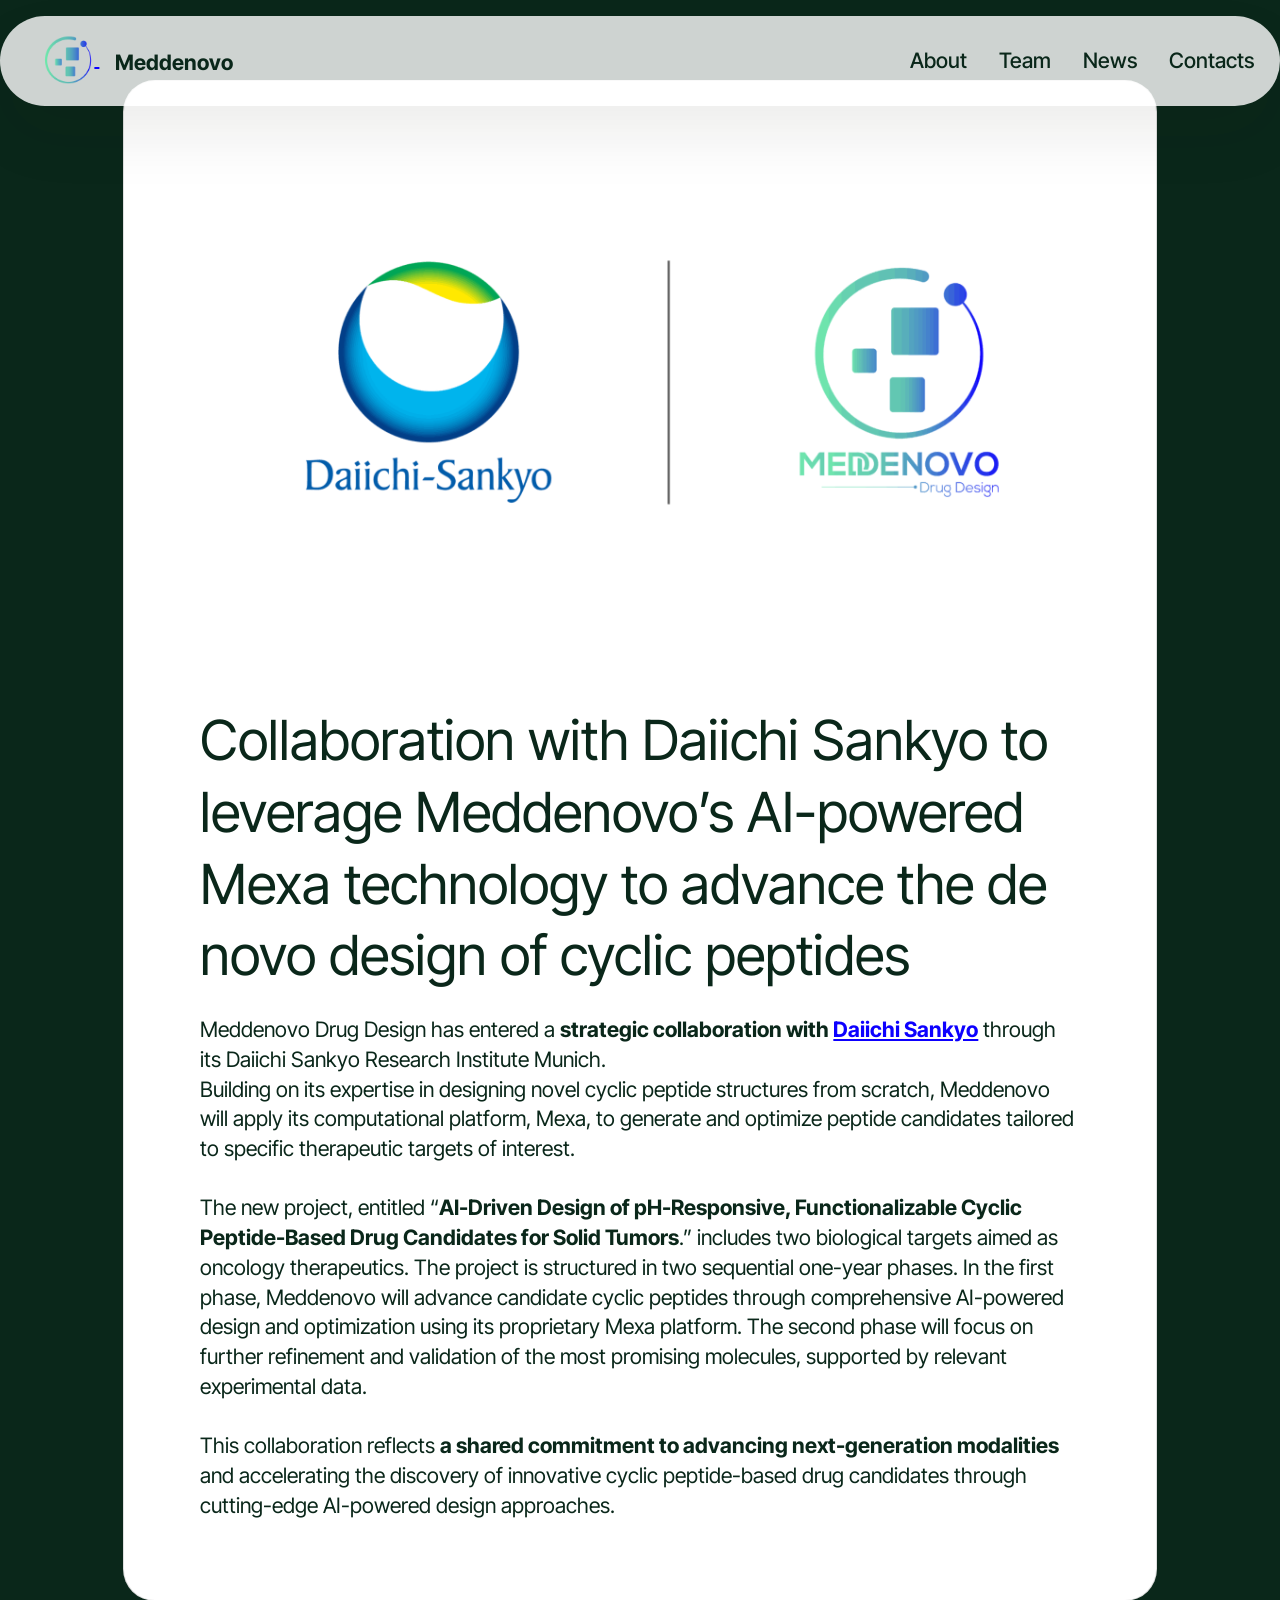
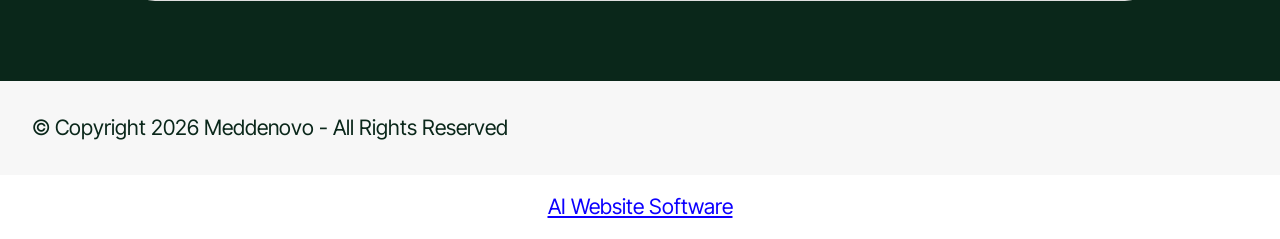
==== page1.html @ 75425dd7 "v2" ====
<!DOCTYPE html>
<html  >
<head>
  <!-- Site made with Mobirise Website Builder v6.1.12, https://mobirise.com -->
  <meta charset="UTF-8">
  <meta http-equiv="X-UA-Compatible" content="IE=edge">
  <meta name="generator" content="Mobirise v6.1.12, mobirise.com">
  <meta name="viewport" content="width=device-width, initial-scale=1, minimum-scale=1">
  <link rel="shortcut icon" href="assets/images/icon-gardient-1.png" type="image/x-icon">
  <meta name="description" content="">
  
  
  <title>News-partnership</title>
  <link rel="stylesheet" href="assets/web/assets/mobirise-icons2/mobirise2.css">
  <link rel="stylesheet" href="assets/bootstrap/css/bootstrap.min.css">
  <link rel="stylesheet" href="assets/dropdown/css/style.css">
  <link rel="stylesheet" href="assets/theme/css/style.css">
  <link rel="preload" href="https://fonts.googleapis.com/css2?family=Inter+Tight:wght@400;700&display=swap&display=swap" as="style" onload="this.onload=null;this.rel='stylesheet'">
  <noscript><link rel="stylesheet" href="https://fonts.googleapis.com/css2?family=Inter+Tight:wght@400;700&display=swap&display=swap"></noscript>
  <link rel="preload" as="style" href="assets/mobirise/css/mbr-additional.css?v=iznjNd"><link rel="stylesheet" href="assets/mobirise/css/mbr-additional.css?v=iznjNd" type="text/css">

  
  
  
</head>
<body>
  
  <section data-bs-version="5.1" class="menu menu1 cid-veJpjF91eW" once="menu" id="menu01-b">
	

	<nav class="navbar navbar-dropdown navbar-fixed-top navbar-expand-lg">
		<div class="container">
			<div class="navbar-brand">
				<span class="navbar-logo">
					<a href="index.html#header18-1">
						<img src="assets/images/icon-gardient-1.png" alt="Meddenovo" style="height: 3.3rem;">
					</a>
				</span>
				<span class="navbar-caption-wrap"><a class="navbar-caption text-success text-primary display-4" href="index.html#header18-1">Meddenovo</a></span>
			</div>
			<button class="navbar-toggler" type="button" data-toggle="collapse" data-bs-toggle="collapse" data-target="#navbarSupportedContent" data-bs-target="#navbarSupportedContent" aria-controls="navbarNavAltMarkup" aria-expanded="false" aria-label="Toggle navigation">
				<div class="hamburger">
					<span></span>
					<span></span>
					<span></span>
					<span></span>
				</div>
			</button>
			<div class="collapse navbar-collapse" id="navbarSupportedContent">
				<ul class="navbar-nav nav-dropdown nav-right" data-app-modern-menu="true"><li class="nav-item"><a class="nav-link link text-success text-primary display-4" href="index.html#features038-6">About</a></li>
					<li class="nav-item">
						<a class="nav-link link text-success text-primary display-4" href="index.html#clients01-7">Team</a>
					</li><li class="nav-item">
						<a class="nav-link link text-success text-primary display-4" href="index.html#features04-5" aria-expanded="false">News</a>
					</li>
					<li class="nav-item">
						<a class="nav-link link text-success text-primary display-4" href="index.html#contacts02-a">Contacts</a>
					</li></ul>
				
				
			</div>
		</div>
	</nav>
</section>

<section data-bs-version="5.1" class="article8 cid-veN5mOIoYi" id="article08-d">
  

  
  
  <div class="container">
    <div class="row justify-content-center">
      <div class="card col-md-12 col-lg-10">
        <div class="card-wrapper">
          <div class="image-wrapper d-flex justify-content-center mb-4">
            <img src="assets/images/22-1-2136x1202.png" alt="DS">
          </div>
          <div class="card-content-text">
            <h2 class="card-title mbr-fonts-style mbr-white mt-3 mb-4 display-2"><strong>Collaboration with Daiichi Sankyo to leverage Meddenovo’s AI-powered Mexa technology to advance the de novo design of cyclic peptides</strong></h2>
          <div class="row card-box align-left">
            
            
            <div class="item features-without-image col-12 active">
              <div class="item-wrapper">
                
                <p class="mbr-text mbr-fonts-style display-7">Meddenovo Drug Design has entered a <strong>strategic collaboration with </strong><a href="https://www.daiichisankyo.com/" class="text-primary" target="_blank"><strong>Daiichi Sankyo</strong></a> through its Daiichi Sankyo Research Institute Munich.
<br>Building on its expertise in designing novel cyclic peptide structures from scratch, Meddenovo will apply its computational platform, Mexa, to generate and optimize peptide candidates tailored to specific therapeutic targets of interest.<br> 
<br>The new project, entitled “<strong>AI-Driven Design of pH-Responsive, Functionalizable Cyclic Peptide-Based Drug Candidates for Solid Tumors</strong>.” includes two biological targets aimed as oncology therapeutics. The project is structured in two sequential one-year phases. In the first phase, Meddenovo will advance candidate cyclic peptides through comprehensive AI-powered design and optimization using its proprietary Mexa platform. The second phase will focus on further refinement and validation of the most promising molecules, supported by relevant experimental data.<br>
<br>This collaboration reflects <strong>a shared commitment to advancing next-generation modalities</strong> and accelerating the discovery of innovative cyclic peptide-based drug candidates through cutting-edge AI-powered design approaches.&nbsp;<br></p>
              </div>
            </div>

            
          </div>
          </div>
        </div>
      </div>
    </div>
  </div>
</section>

<section data-bs-version="5.1" class="footer4 cid-veMUhBMf3n" once="footers" id="footer04-c">

    

    

    <div class="container">
        <div class="media-container-row align-center mbr-white">
            <div class="col-12">
                <p class="mbr-text mb-0 mbr-fonts-style display-7">
                    © Copyright 2026 Meddenovo - All Rights Reserved
                </p>
            </div>
        </div>
    </div>
</section><section class="display-7" style="padding: 0;align-items: center;justify-content: center;flex-wrap: wrap;    align-content: center;display: flex;position: relative;height: 4rem;"><a href="https://mobiri.se/" style="flex: 1 1;height: 4rem;position: absolute;width: 100%;z-index: 1;"><img alt="" style="height: 4rem;" src="[data-uri]"></a><p style="margin: 0;text-align: center;" class="display-7">&#8204;</p><a style="z-index:1" href="https://mobirise.com/builder/ai-website-builder.html">AI Website Software</a></section><script src="assets/bootstrap/js/bootstrap.bundle.min.js"></script>  <script src="assets/smoothscroll/smooth-scroll.js"></script>  <script src="assets/ytplayer/index.js"></script>  <script src="assets/dropdown/js/navbar-dropdown.js"></script>  <script src="assets/theme/js/script.js"></script>  
  
  
</body>
</html>
---- assets/web/assets/mobirise-icons2/mobirise2.css ----
@font-face {
  font-family: 'Moririse2';
  font-display: swap;
  src:  url('mobirise2.eot?f2bix4');
  src:  url('mobirise2.eot?f2bix4#iefix') format('embedded-opentype'),
    url('mobirise2.woff2?f2bix4') format('woff2'),
    url('mobirise2.woff?f2bix4') format('woff'),
    url('mobirise2.ttf?f2bix4') format('truetype'),
    url('mobirise2.svg?f2bix4#mobirise2') format('svg');
  font-weight: normal;
  font-style: normal;
}

[class^="mobi-"], [class*=" mobi-"] {
  /* use !important to prevent issues with browser extensions that change fonts */
  font-family: 'Moririse2' !important;
  speak: none;
  font-style: normal;
  font-weight: normal;
  font-variant: normal;
  text-transform: none;
  line-height: 1;

  /* Better Font Rendering =========== */
  -webkit-font-smoothing: antialiased;
  -moz-osx-font-smoothing: grayscale;
}

.mobi-mbri-add-submenu:before {
  content: "\e900";
}
.mobi-mbri-alert:before {
  content: "\e901";
}
.mobi-mbri-align-center:before {
  content: "\e902";
}
.mobi-mbri-align-justify:before {
  content: "\e903";
}
.mobi-mbri-align-left:before {
  content: "\e904";
}
.mobi-mbri-align-right:before {
  content: "\e905";
}
.mobi-mbri-android:before {
  content: "\e906";
}
.mobi-mbri-apple:before {
  content: "\e907";
}
.mobi-mbri-arrow-down:before {
  content: "\e908";
}
.mobi-mbri-arrow-next:before {
  content: "\e909";
}
.mobi-mbri-arrow-prev:before {
  content: "\e90a";
}
.mobi-mbri-arrow-up:before {
  content: "\e90b";
}
.mobi-mbri-bold:before {
  content: "\e90c";
}
.mobi-mbri-bookmark:before {
  content: "\e90d";
}
.mobi-mbri-bootstrap:before {
  content: "\e90e";
}
.mobi-mbri-briefcase:before {
  content: "\e90f";
}
.mobi-mbri-browse:before {
  content: "\e910";
}
.mobi-mbri-bulleted-list:before {
  content: "\e911";
}
.mobi-mbri-calendar:before {
  content: "\e912";
}
.mobi-mbri-camera:before {
  content: "\e913";
}
.mobi-mbri-cart-add:before {
  content: "\e914";
}
.mobi-mbri-cart-full:before {
  content: "\e915";
}
.mobi-mbri-cash:before {
  content: "\e916";
}
.mobi-mbri-change-style:before {
  content: "\e917";
}
.mobi-mbri-chat:before {
  content: "\e918";
}
.mobi-mbri-clock:before {
  content: "\e919";
}
.mobi-mbri-close:before {
  content: "\e91a";
}
.mobi-mbri-cloud:before {
  content: "\e91b";
}
.mobi-mbri-code:before {
  content: "\e91c";
}
.mobi-mbri-contact-form:before {
  content: "\e91d";
}
.mobi-mbri-credit-card:before {
  content: "\e91e";
}
.mobi-mbri-cursor-click:before {
  content: "\e91f";
}
.mobi-mbri-cust-feedback:before {
  content: "\e920";
}
.mobi-mbri-database:before {
  content: "\e921";
}
.mobi-mbri-delivery:before {
  content: "\e922";
}
.mobi-mbri-desktop:before {
  content: "\e923";
}
.mobi-mbri-devices:before {
  content: "\e924";
}
.mobi-mbri-down:before {
  content: "\e925";
}
.mobi-mbri-download-2:before {
  content: "\e926";
}
.mobi-mbri-download:before {
  content: "\e927";
}
.mobi-mbri-drag-n-drop-2:before {
  content: "\e928";
}
.mobi-mbri-drag-n-drop:before {
  content: "\e929";
}
.mobi-mbri-edit-2:before {
  content: "\e92a";
}
.mobi-mbri-edit:before {
  content: "\e92b";
}
.mobi-mbri-error:before {
  content: "\e92c";
}
.mobi-mbri-extension:before {
  content: "\e92d";
}
.mobi-mbri-features:before {
  content: "\e92e";
}
.mobi-mbri-file:before {
  content: "\e92f";
}
.mobi-mbri-flag:before {
  content: "\e930";
}
.mobi-mbri-folder:before {
  content: "\e931";
}
.mobi-mbri-gift:before {
  content: "\e932";
}
.mobi-mbri-github:before {
  content: "\e933";
}
.mobi-mbri-globe-2:before {
  content: "\e934";
}
.mobi-mbri-globe:before {
  content: "\e935";
}
.mobi-mbri-growing-chart:before {
  content: "\e936";
}
.mobi-mbri-hearth:before {
  content: "\e937";
}
.mobi-mbri-help:before {
  content: "\e938";
}
.mobi-mbri-home:before {
  content: "\e939";
}
.mobi-mbri-hot-cup:before {
  content: "\e93a";
}
.mobi-mbri-idea:before {
  content: "\e93b";
}
.mobi-mbri-image-gallery:before {
  content: "\e93c";
}
.mobi-mbri-image-slider:before {
  content: "\e93d";
}
.mobi-mbri-info:before {
  content: "\e93e";
}
.mobi-mbri-italic:before {
  content: "\e93f";
}
.mobi-mbri-key:before {
  content: "\e940";
}
.mobi-mbri-laptop:before {
  content: "\e941";
}
.mobi-mbri-layers:before {
  content: "\e942";
}
.mobi-mbri-left-right:before {
  content: "\e943";
}
.mobi-mbri-left:before {
  content: "\e944";
}
.mobi-mbri-letter:before {
  content: "\e945";
}
.mobi-mbri-like:before {
  content: "\e946";
}
.mobi-mbri-link:before {
  content: "\e947";
}
.mobi-mbri-lock:before {
  content: "\e948";
}
.mobi-mbri-login:before {
  content: "\e949";
}
.mobi-mbri-logout:before {
  content: "\e94a";
}
.mobi-mbri-magic-stick:before {
  content: "\e94b";
}
.mobi-mbri-map-pin:before {
  content: "\e94c";
}
.mobi-mbri-menu:before {
  content: "\e94d";
}
.mobi-mbri-mobile-2:before {
  content: "\e94e";
}
.mobi-mbri-mobile-horizontal:before {
  content: "\e94f";
}
.mobi-mbri-mobile:before {
  content: "\e950";
}
.mobi-mbri-mobirise:before {
  content: "\e951";
}
.mobi-mbri-more-horizontal:before {
  content: "\e952";
}
.mobi-mbri-more-vertical:before {
  content: "\e953";
}
.mobi-mbri-music:before {
  content: "\e954";
}
.mobi-mbri-new-file:before {
  content: "\e955";
}
.mobi-mbri-numbered-list:before {
  content: "\e956";
}
.mobi-mbri-opened-folder:before {
  content: "\e957";
}
.mobi-mbri-pages:before {
  content: "\e958";
}
.mobi-mbri-paper-plane:before {
  content: "\e959";
}
.mobi-mbri-paperclip:before {
  content: "\e95a";
}
.mobi-mbri-phone:before {
  content: "\e95b";
}
.mobi-mbri-photo:before {
  content: "\e95c";
}
.mobi-mbri-photos:before {
  content: "\e95d";
}
.mobi-mbri-pin:before {
  content: "\e95e";
}
.mobi-mbri-play:before {
  content: "\e95f";
}
.mobi-mbri-plus:before {
  content: "\e960";
}
.mobi-mbri-preview:before {
  content: "\e961";
}
.mobi-mbri-print:before {
  content: "\e962";
}
.mobi-mbri-protect:before {
  content: "\e963";
}
.mobi-mbri-question:before {
  content: "\e964";
}
.mobi-mbri-quote-left:before {
  content: "\e965";
}
.mobi-mbri-quote-right:before {
  content: "\e966";
}
.mobi-mbri-redo:before {
  content: "\e967";
}
.mobi-mbri-refresh:before {
  content: "\e968";
}
.mobi-mbri-responsive-2:before {
  content: "\e969";
}
.mobi-mbri-responsive:before {
  content: "\e96a";
}
.mobi-mbri-right:before {
  content: "\e96b";
}
.mobi-mbri-rocket:before {
  content: "\e96c";
}
.mobi-mbri-sad-face:before {
  content: "\e96d";
}
.mobi-mbri-sale:before {
  content: "\e96e";
}
.mobi-mbri-save:before {
  content: "\e96f";
}
.mobi-mbri-search:before {
  content: "\e970";
}
.mobi-mbri-setting-2:before {
  content: "\e971";
}
.mobi-mbri-setting-3:before {
  content: "\e972";
}
.mobi-mbri-setting:before {
  content: "\e973";
}
.mobi-mbri-share:before {
  content: "\e974";
}
.mobi-mbri-shopping-bag:before {
  content: "\e975";
}
.mobi-mbri-shopping-basket:before {
  content: "\e976";
}
.mobi-mbri-shopping-cart:before {
  content: "\e977";
}
.mobi-mbri-sites:before {
  content: "\e978";
}
.mobi-mbri-smile-face:before {
  content: "\e979";
}
.mobi-mbri-speed:before {
  content: "\e97a";
}
.mobi-mbri-star:before {
  content: "\e97b";
}
.mobi-mbri-success:before {
  content: "\e97c";
}
.mobi-mbri-sun:before {
  content: "\e97d";
}
.mobi-mbri-sun2:before {
  content: "\e97e";
}
.mobi-mbri-tablet-vertical:before {
  content: "\e97f";
}
.mobi-mbri-tablet:before {
  content: "\e980";
}
.mobi-mbri-target:before {
  content: "\e981";
}
.mobi-mbri-timer:before {
  content: "\e982";
}
.mobi-mbri-to-ftp:before {
  content: "\e983";
}
.mobi-mbri-to-local-drive:before {
  content: "\e984";
}
.mobi-mbri-touch-swipe:before {
  content: "\e985";
}
.mobi-mbri-touch:before {
  content: "\e986";
}
.mobi-mbri-trash:before {
  content: "\e987";
}
.mobi-mbri-underline:before {
  content: "\e988";
}
.mobi-mbri-undo:before {
  content: "\e989";
}
.mobi-mbri-unlink:before {
  content: "\e98a";
}
.mobi-mbri-unlock:before {
  content: "\e98b";
}
.mobi-mbri-up-down:before {
  content: "\e98c";
}
.mobi-mbri-up:before {
  content: "\e98d";
}
.mobi-mbri-update:before {
  content: "\e98e";
}
.mobi-mbri-upload-2:before {
  content: "\e98f";
}
.mobi-mbri-upload:before {
  content: "\e990";
}
.mobi-mbri-user-2:before {
  content: "\e991";
}
.mobi-mbri-user:before {
  content: "\e992";
}
.mobi-mbri-users:before {
  content: "\e993";
}
.mobi-mbri-video-play:before {
  content: "\e994";
}
.mobi-mbri-video:before {
  content: "\e995";
}
.mobi-mbri-watch:before {
  content: "\e996";
}
.mobi-mbri-website-theme-2:before {
  content: "\e997";
}
.mobi-mbri-website-theme:before {
  content: "\e998";
}
.mobi-mbri-wifi:before {
  content: "\e999";
}
.mobi-mbri-windows:before {
  content: "\e99a";
}
.mobi-mbri-zoom-in:before {
  content: "\e99b";
}
.mobi-mbri-zoom-out:before {
  content: "\e99c";
}
---- assets/dropdown/css/style.css ----
.navbar-dropdown {
  left: 0;
  padding: 0;
  position: absolute;
  right: 0;
  top: 0;
  transition: all 0.45s ease;
  z-index: 1030;
  background: #282828; }
  .navbar-dropdown .navbar-logo {
    margin-right: 0.8rem;
    transition: margin 0.3s ease-in-out;
    vertical-align: middle; }
    .navbar-dropdown .navbar-logo img {
      height: 3.125rem;
      transition: all 0.3s ease-in-out; }
    .navbar-dropdown .navbar-logo.mbr-iconfont {
      font-size: 3.125rem;
      line-height: 3.125rem; }
  .navbar-dropdown .navbar-caption {
    font-weight: 700;
    white-space: normal;
    vertical-align: -4px;
    line-height: 3.125rem !important; }
    .navbar-dropdown .navbar-caption, .navbar-dropdown .navbar-caption:hover {
      color: inherit;
      text-decoration: none; }
  .navbar-dropdown .mbr-iconfont + .navbar-caption {
    vertical-align: -1px; }
  .navbar-dropdown.navbar-fixed-top {
    position: fixed; }
  .navbar-dropdown .navbar-brand span {
    vertical-align: -4px; }
  .navbar-dropdown.bg-color.transparent {
    background: none; }
  .navbar-dropdown.navbar-short .navbar-brand {
    padding: 0.625rem 0; }
    .navbar-dropdown.navbar-short .navbar-brand span {
      vertical-align: -1px; }
  .navbar-dropdown.navbar-short .navbar-caption {
    line-height: 2.375rem !important;
    vertical-align: -2px; }
  .navbar-dropdown.navbar-short .navbar-logo {
    margin-right: 0.5rem; }
    .navbar-dropdown.navbar-short .navbar-logo img {
      height: 2.375rem; }
    .navbar-dropdown.navbar-short .navbar-logo.mbr-iconfont {
      font-size: 2.375rem;
      line-height: 2.375rem; }
  .navbar-dropdown.navbar-short .mbr-table-cell {
    height: 3.625rem; }
  .navbar-dropdown .navbar-close {
    left: 0.6875rem;
    position: fixed;
    top: 0.75rem;
    z-index: 1000; }
  .navbar-dropdown .hamburger-icon {
    content: "";
    display: inline-block;
    vertical-align: middle;
    width: 16px;
    -webkit-box-shadow: 0 -6px 0 1px #282828,0 0 0 1px #282828,0 6px 0 1px #282828;
    -moz-box-shadow: 0 -6px 0 1px #282828,0 0 0 1px #282828,0 6px 0 1px #282828;
    box-shadow: 0 -6px 0 1px #282828,0 0 0 1px #282828,0 6px 0 1px #282828; }

.dropdown-menu .dropdown-toggle[data-toggle="dropdown-submenu"]::after {
  border-bottom: 0.35em solid transparent;
  border-left: 0.35em solid;
  border-right: 0;
  border-top: 0.35em solid transparent;
  margin-left: 0.3rem; }

.dropdown-menu .dropdown-item:focus {
  outline: 0; }

.nav-dropdown {
  font-size: 0.75rem;
  font-weight: 500;
  height: auto !important; }
  .nav-dropdown .nav-btn {
    padding-left: 1rem; }
  .nav-dropdown .link {
    margin: .667em 1.667em;
    font-weight: 500;
    padding: 0;
    transition: color .2s ease-in-out; }
    .nav-dropdown .link.dropdown-toggle {
      margin-right: 2.583em; }
      .nav-dropdown .link.dropdown-toggle::after {
        margin-left: .25rem;
        border-top: 0.35em solid;
        border-right: 0.35em solid transparent;
        border-left: 0.35em solid transparent;
        border-bottom: 0; }
      .nav-dropdown .link.dropdown-toggle[aria-expanded="true"] {
        margin: 0;
        padding: 0.667em 3.263em  0.667em 1.667em; }
  .nav-dropdown .link::after,
  .nav-dropdown .dropdown-item::after {
    color: inherit; }
  .nav-dropdown .btn {
    font-size: 0.75rem;
    font-weight: 700;
    letter-spacing: 0;
    margin-bottom: 0;
    padding-left: 1.25rem;
    padding-right: 1.25rem; }
  .nav-dropdown .dropdown-menu {
    border-radius: 0;
    border: 0;
    left: 0;
    margin: 0;
    padding-bottom: 1.25rem;
    padding-top: 1.25rem;
    position: relative; }
  .nav-dropdown .dropdown-submenu {
    margin-left: 0.125rem;
    top: 0; }
  .nav-dropdown .dropdown-item {
    font-weight: 500;
    line-height: 2;
    padding: 0.3846em 4.615em 0.3846em 1.5385em;
    position: relative;
    transition: color .2s ease-in-out, background-color .2s ease-in-out; }
    .nav-dropdown .dropdown-item::after {
      margin-top: -0.3077em;
      position: absolute;
      right: 1.1538em;
      top: 50%; }
    .nav-dropdown .dropdown-item:focus, .nav-dropdown .dropdown-item:hover {
      background: none; }

@media (max-width: 767px) {
  .nav-dropdown.navbar-toggleable-sm {
    bottom: 0;
    display: none;
    left: 0;
    overflow-x: hidden;
    position: fixed;
    top: 0;
    transform: translateX(-100%);
    -ms-transform: translateX(-100%);
    -webkit-transform: translateX(-100%);
    width: 18.75rem;
    z-index: 999; } }
.nav-dropdown.navbar-toggleable-xl {
  bottom: 0;
  display: none;
  left: 0;
  overflow-x: hidden;
  position: fixed;
  top: 0;
  transform: translateX(-100%);
  -ms-transform: translateX(-100%);
  -webkit-transform: translateX(-100%);
  width: 18.75rem;
  z-index: 999; }

.nav-dropdown-sm {
  display: block !important;
  overflow-x: hidden;
  overflow: auto;
  padding-top: 3.875rem; }
  .nav-dropdown-sm::after {
    content: "";
    display: block;
    height: 3rem;
    width: 100%; }
  .nav-dropdown-sm.collapse.in ~ .navbar-close {
    display: block !important; }
  .nav-dropdown-sm.collapsing, .nav-dropdown-sm.collapse.in {
    transform: translateX(0);
    -ms-transform: translateX(0);
    -webkit-transform: translateX(0);
    transition: all 0.25s ease-out;
    -webkit-transition: all 0.25s ease-out;
    background: #282828; }
  .nav-dropdown-sm.collapsing[aria-expanded="false"] {
    transform: translateX(-100%);
    -ms-transform: translateX(-100%);
    -webkit-transform: translateX(-100%); }
  .nav-dropdown-sm .nav-item {
    display: block;
    margin-left: 0 !important;
    padding-left: 0; }
  .nav-dropdown-sm .link,
  .nav-dropdown-sm .dropdown-item {
    border-top: 1px dotted rgba(255, 255, 255, 0.1);
    font-size: 0.8125rem;
    line-height: 1.6;
    margin: 0 !important;
    padding: 0.875rem 2.4rem 0.875rem 1.5625rem !important;
    position: relative;
    white-space: normal; }
    .nav-dropdown-sm .link:focus, .nav-dropdown-sm .link:hover,
    .nav-dropdown-sm .dropdown-item:focus,
    .nav-dropdown-sm .dropdown-item:hover {
      background: rgba(0, 0, 0, 0.2) !important;
      color: #c0a375; }
  .nav-dropdown-sm .nav-btn {
    position: relative;
    padding: 1.5625rem 1.5625rem 0 1.5625rem; }
    .nav-dropdown-sm .nav-btn::before {
      border-top: 1px dotted rgba(255, 255, 255, 0.1);
      content: "";
      left: 0;
      position: absolute;
      top: 0;
      width: 100%; }
    .nav-dropdown-sm .nav-btn + .nav-btn {
      padding-top: 0.625rem; }
      .nav-dropdown-sm .nav-btn + .nav-btn::before {
        display: none; }
  .nav-dropdown-sm .btn {
    padding: 0.625rem 0; }
  .nav-dropdown-sm .dropdown-toggle[data-toggle="dropdown-submenu"]::after {
    margin-left: .25rem;
    border-top: 0.35em solid;
    border-right: 0.35em solid transparent;
    border-left: 0.35em solid transparent;
    border-bottom: 0; }
  .nav-dropdown-sm .dropdown-toggle[data-toggle="dropdown-submenu"][aria-expanded="true"]::after {
    border-top: 0;
    border-right: 0.35em solid transparent;
    border-left: 0.35em solid transparent;
    border-bottom: 0.35em solid; }
  .nav-dropdown-sm .dropdown-menu {
    margin: 0;
    padding: 0;
    position: relative;
    top: 0;
    left: 0;
    width: 100%;
    border: 0;
    float: none;
    border-radius: 0;
    background: none; }
  .nav-dropdown-sm .dropdown-submenu {
    left: 100%;
    margin-left: 0.125rem;
    margin-top: -1.25rem;
    top: 0; }

.navbar-toggleable-sm .nav-dropdown .dropdown-menu {
  position: absolute; }

.navbar-toggleable-sm .nav-dropdown .dropdown-submenu {
  left: 100%;
  margin-left: 0.125rem;
  margin-top: -1.25rem;
  top: 0; }

.navbar-toggleable-sm.opened .nav-dropdown .dropdown-menu {
  position: relative; }

.navbar-toggleable-sm.opened .nav-dropdown .dropdown-submenu {
  left: 0;
  margin-left: 00rem;
  margin-top: 0rem;
  top: 0; }

.is-builder .nav-dropdown.collapsing {
  transition: none !important; }
---- assets/mobirise/css/mbr-additional.css ----
.btn {
  border-width: 2px;
}
img,
.card-wrap,
.card-wrapper,
.video-wrapper,
.mbr-figure iframe,
.google-map iframe,
.slide-content,
.plan,
.card,
.item-wrapper,
.item-wrapper .mbr-overlay {
  border-radius: 2rem !important;
}
.video-wrapper {
  overflow: hidden;
}
body {
  font-family: Inter Tight;
}
.display-1 {
  font-family: 'Inter Tight', sans-serif;
  font-size: 5rem;
  line-height: 1;
}
.display-1 > .mbr-iconfont {
  font-size: 6.25rem;
}
.display-2 {
  font-family: 'Inter Tight', sans-serif;
  font-size: 4rem;
  line-height: 1;
}
.display-2 > .mbr-iconfont {
  font-size: 5rem;
}
.display-4 {
  font-family: 'Inter Tight', sans-serif;
  font-size: 1.4rem;
  line-height: 1.5;
}
.display-4 > .mbr-iconfont {
  font-size: 1.75rem;
}
.display-5 {
  font-family: 'Inter Tight', sans-serif;
  font-size: 2rem;
  line-height: 1.5;
}
.display-5 > .mbr-iconfont {
  font-size: 2.5rem;
}
.display-7 {
  font-family: 'Inter Tight', sans-serif;
  font-size: 1.4rem;
  line-height: 1.3;
}
.display-7 > .mbr-iconfont {
  font-size: 1.75rem;
}
/* ---- Fluid typography for mobile devices ---- */
/* 1.4 - font scale ratio ( bootstrap == 1.42857 ) */
/* 100vw - current viewport width */
/* (48 - 20)  48 == 48rem == 768px, 20 == 20rem == 320px(minimal supported viewport) */
/* 0.65 - min scale variable, may vary */
@media (max-width: 992px) {
  .display-1 {
    font-size: 4rem;
  }
}
@media (max-width: 768px) {
  .display-1 {
    font-size: 3.5rem;
    font-size: calc( 2.4rem + (5 - 2.4) * ((100vw - 20rem) / (48 - 20)));
    line-height: calc( 1.1 * (2.4rem + (5 - 2.4) * ((100vw - 20rem) / (48 - 20))));
  }
  .display-2 {
    font-size: 3.2rem;
    font-size: calc( 2.05rem + (4 - 2.05) * ((100vw - 20rem) / (48 - 20)));
    line-height: calc( 1.3 * (2.05rem + (4 - 2.05) * ((100vw - 20rem) / (48 - 20))));
  }
  .display-4 {
    font-size: 1.12rem;
    font-size: calc( 1.14rem + (1.4 - 1.14) * ((100vw - 20rem) / (48 - 20)));
    line-height: calc( 1.4 * (1.14rem + (1.4 - 1.14) * ((100vw - 20rem) / (48 - 20))));
  }
  .display-5 {
    font-size: 1.6rem;
    font-size: calc( 1.35rem + (2 - 1.35) * ((100vw - 20rem) / (48 - 20)));
    line-height: calc( 1.4 * (1.35rem + (2 - 1.35) * ((100vw - 20rem) / (48 - 20))));
  }
  .display-7 {
    font-size: 1.12rem;
    font-size: calc( 1.14rem + (1.4 - 1.14) * ((100vw - 20rem) / (48 - 20)));
    line-height: calc( 1.4 * (1.14rem + (1.4 - 1.14) * ((100vw - 20rem) / (48 - 20))));
  }
}
@media (min-width: 992px) and (max-width: 1400px) {
  .display-1 {
    font-size: 3.5rem;
    font-size: calc( 2.4rem + (5 - 2.4) * ((100vw - 62rem) / (87 - 62)));
    line-height: calc( 1.1 * (2.4rem + (5 - 2.4) * ((100vw - 62rem) / (87 - 62))));
  }
  .display-2 {
    font-size: 3.2rem;
    font-size: calc( 2.05rem + (4 - 2.05) * ((100vw - 62rem) / (87 - 62)));
    line-height: calc( 1.3 * (2.05rem + (4 - 2.05) * ((100vw - 62rem) / (87 - 62))));
  }
  .display-4 {
    font-size: 1.12rem;
    font-size: calc( 1.14rem + (1.4 - 1.14) * ((100vw - 62rem) / (87 - 62)));
    line-height: calc( 1.4 * (1.14rem + (1.4 - 1.14) * ((100vw - 62rem) / (87 - 62))));
  }
  .display-5 {
    font-size: 1.6rem;
    font-size: calc( 1.35rem + (2 - 1.35) * ((100vw - 62rem) / (87 - 62)));
    line-height: calc( 1.4 * (1.35rem + (2 - 1.35) * ((100vw - 62rem) / (87 - 62))));
  }
  .display-7 {
    font-size: 1.12rem;
    font-size: calc( 1.14rem + (1.4 - 1.14) * ((100vw - 62rem) / (87 - 62)));
    line-height: calc( 1.4 * (1.14rem + (1.4 - 1.14) * ((100vw - 62rem) / (87 - 62))));
  }
}
/* Buttons */
.btn {
  padding: 1.25rem 2rem;
  border-radius: 4px;
}
@media (max-width: 767px) {
  .btn {
    padding: 0.75rem 1.5rem;
  }
}
.btn-sm {
  padding: 0.6rem 1.2rem;
  border-radius: 4px;
}
.btn-md {
  padding: 0.6rem 1.2rem;
  border-radius: 4px;
}
.btn-lg {
  padding: 1.25rem 2rem;
  border-radius: 4px;
}
.bg-primary {
  background-color: #0d00ff !important;
}
.bg-success {
  background-color: #0a271a !important;
}
.bg-info {
  background-color: #78ffa8 !important;
}
.bg-warning {
  background-color: #0d00ff !important;
}
.bg-danger {
  background-color: #ffea64 !important;
}
.btn-primary,
.btn-primary:active {
  background-color: #0d00ff !important;
  border-color: #0d00ff !important;
  color: #ffffff !important;
  box-shadow: none;
}
.btn-primary:hover,
.btn-primary:focus,
.btn-primary.focus,
.btn-primary.active {
  color: inherit;
  background-color: #3d33ff !important;
  border-color: #3d33ff !important;
  box-shadow: none;
}
.btn-primary.disabled,
.btn-primary:disabled {
  color: #ffffff !important;
  background-color: #3d33ff !important;
  border-color: #3d33ff !important;
}
.btn-secondary,
.btn-secondary:active {
  background-color: #62c5b2 !important;
  border-color: #62c5b2 !important;
  color: #ffffff !important;
  box-shadow: none;
}
.btn-secondary:hover,
.btn-secondary:focus,
.btn-secondary.focus,
.btn-secondary.active {
  color: inherit;
  background-color: #87d3c4 !important;
  border-color: #87d3c4 !important;
  box-shadow: none;
}
.btn-secondary.disabled,
.btn-secondary:disabled {
  color: #ffffff !important;
  background-color: #87d3c4 !important;
  border-color: #87d3c4 !important;
}
.btn-info,
.btn-info:active {
  background-color: #78ffa8 !important;
  border-color: #78ffa8 !important;
  color: #00782b !important;
  box-shadow: none;
}
.btn-info:hover,
.btn-info:focus,
.btn-info.focus,
.btn-info.active {
  color: inherit;
  background-color: #abffc9 !important;
  border-color: #abffc9 !important;
  box-shadow: none;
}
.btn-info.disabled,
.btn-info:disabled {
  color: #00782b !important;
  background-color: #abffc9 !important;
  border-color: #abffc9 !important;
}
.btn-success,
.btn-success:active {
  background-color: #0a271a !important;
  border-color: #0a271a !important;
  color: #ffffff !important;
  box-shadow: none;
}
.btn-success:hover,
.btn-success:focus,
.btn-success.focus,
.btn-success.active {
  color: inherit;
  background-color: #145035 !important;
  border-color: #145035 !important;
  box-shadow: none;
}
.btn-success.disabled,
.btn-success:disabled {
  color: #ffffff !important;
  background-color: #145035 !important;
  border-color: #145035 !important;
}
.btn-warning,
.btn-warning:active {
  background-color: #0d00ff !important;
  border-color: #0d00ff !important;
  color: #ffffff !important;
  box-shadow: none;
}
.btn-warning:hover,
.btn-warning:focus,
.btn-warning.focus,
.btn-warning.active {
  color: inherit;
  background-color: #3d33ff !important;
  border-color: #3d33ff !important;
  box-shadow: none;
}
.btn-warning.disabled,
.btn-warning:disabled {
  color: #ffffff !important;
  background-color: #3d33ff !important;
  border-color: #3d33ff !important;
}
.btn-danger,
.btn-danger:active {
  background-color: #ffea64 !important;
  border-color: #ffea64 !important;
  color: #645600 !important;
  box-shadow: none;
}
.btn-danger:hover,
.btn-danger:focus,
.btn-danger.focus,
.btn-danger.active {
  color: inherit;
  background-color: #fff197 !important;
  border-color: #fff197 !important;
  box-shadow: none;
}
.btn-danger.disabled,
.btn-danger:disabled {
  color: #645600 !important;
  background-color: #fff197 !important;
  border-color: #fff197 !important;
}
.btn-white,
.btn-white:active {
  background-color: #eff0ec !important;
  border-color: #eff0ec !important;
  color: #757b62 !important;
  box-shadow: none;
}
.btn-white:hover,
.btn-white:focus,
.btn-white.focus,
.btn-white.active {
  color: inherit;
  background-color: #ffffff !important;
  border-color: #ffffff !important;
  box-shadow: none;
}
.btn-white.disabled,
.btn-white:disabled {
  color: #757b62 !important;
  background-color: #ffffff !important;
  border-color: #ffffff !important;
}
.btn-black,
.btn-black:active {
  background-color: #232323 !important;
  border-color: #232323 !important;
  color: #ffffff !important;
  box-shadow: none;
}
.btn-black:hover,
.btn-black:focus,
.btn-black.focus,
.btn-black.active {
  color: inherit;
  background-color: #3d3d3d !important;
  border-color: #3d3d3d !important;
  box-shadow: none;
}
.btn-black.disabled,
.btn-black:disabled {
  color: #ffffff !important;
  background-color: #3d3d3d !important;
  border-color: #3d3d3d !important;
}
.btn-primary-outline,
.btn-primary-outline:active {
  background-color: transparent !important;
  border-color: #0d00ff;
  color: #0d00ff;
}
.btn-primary-outline:hover,
.btn-primary-outline:focus,
.btn-primary-outline.focus,
.btn-primary-outline.active {
  color: #0900a8 !important;
  background-color: transparent !important;
  border-color: #0900a8 !important;
  box-shadow: none !important;
}
.btn-primary-outline.disabled,
.btn-primary-outline:disabled {
  color: #ffffff !important;
  background-color: #0d00ff !important;
  border-color: #0d00ff !important;
}
.btn-secondary-outline,
.btn-secondary-outline:active {
  background-color: transparent !important;
  border-color: #62c5b2;
  color: #62c5b2;
}
.btn-secondary-outline:hover,
.btn-secondary-outline:focus,
.btn-secondary-outline.focus,
.btn-secondary-outline.active {
  color: #389886 !important;
  background-color: transparent !important;
  border-color: #389886 !important;
  box-shadow: none !important;
}
.btn-secondary-outline.disabled,
.btn-secondary-outline:disabled {
  color: #ffffff !important;
  background-color: #62c5b2 !important;
  border-color: #62c5b2 !important;
}
.btn-info-outline,
.btn-info-outline:active {
  background-color: transparent !important;
  border-color: #78ffa8;
  color: #78ffa8;
}
.btn-info-outline:hover,
.btn-info-outline:focus,
.btn-info-outline.focus,
.btn-info-outline.active {
  color: #21ff70 !important;
  background-color: transparent !important;
  border-color: #21ff70 !important;
  box-shadow: none !important;
}
.btn-info-outline.disabled,
.btn-info-outline:disabled {
  color: #00782b !important;
  background-color: #78ffa8 !important;
  border-color: #78ffa8 !important;
}
.btn-success-outline,
.btn-success-outline:active {
  background-color: transparent !important;
  border-color: #0a271a;
  color: #0a271a;
}
.btn-success-outline:hover,
.btn-success-outline:focus,
.btn-success-outline.focus,
.btn-success-outline.active {
  color: #000000 !important;
  background-color: transparent !important;
  border-color: #000000 !important;
  box-shadow: none !important;
}
.btn-success-outline.disabled,
.btn-success-outline:disabled {
  color: #ffffff !important;
  background-color: #0a271a !important;
  border-color: #0a271a !important;
}
.btn-warning-outline,
.btn-warning-outline:active {
  background-color: transparent !important;
  border-color: #0d00ff;
  color: #0d00ff;
}
.btn-warning-outline:hover,
.btn-warning-outline:focus,
.btn-warning-outline.focus,
.btn-warning-outline.active {
  color: #0900a8 !important;
  background-color: transparent !important;
  border-color: #0900a8 !important;
  box-shadow: none !important;
}
.btn-warning-outline.disabled,
.btn-warning-outline:disabled {
  color: #ffffff !important;
  background-color: #0d00ff !important;
  border-color: #0d00ff !important;
}
.btn-danger-outline,
.btn-danger-outline:active {
  background-color: transparent !important;
  border-color: #ffea64;
  color: #ffea64;
}
.btn-danger-outline:hover,
.btn-danger-outline:focus,
.btn-danger-outline.focus,
.btn-danger-outline.active {
  color: #ffde0d !important;
  background-color: transparent !important;
  border-color: #ffde0d !important;
  box-shadow: none !important;
}
.btn-danger-outline.disabled,
.btn-danger-outline:disabled {
  color: #645600 !important;
  background-color: #ffea64 !important;
  border-color: #ffea64 !important;
}
.btn-black-outline,
.btn-black-outline:active {
  background-color: transparent !important;
  border-color: #232323;
  color: #232323;
}
.btn-black-outline:hover,
.btn-black-outline:focus,
.btn-black-outline.focus,
.btn-black-outline.active {
  color: #000000 !important;
  background-color: transparent !important;
  border-color: #000000 !important;
  box-shadow: none !important;
}
.btn-black-outline.disabled,
.btn-black-outline:disabled {
  color: #ffffff !important;
  background-color: #232323 !important;
  border-color: #232323 !important;
}
.btn-white-outline,
.btn-white-outline:active {
  background-color: transparent !important;
  border-color: #fafafa;
  color: #fafafa;
}
.btn-white-outline:hover,
.btn-white-outline:focus,
.btn-white-outline.focus,
.btn-white-outline.active {
  color: #cfcfcf !important;
  background-color: transparent !important;
  border-color: #cfcfcf !important;
  box-shadow: none !important;
}
.btn-white-outline.disabled,
.btn-white-outline:disabled {
  color: #7a7a7a !important;
  background-color: #fafafa !important;
  border-color: #fafafa !important;
}
.text-primary {
  color: #0d00ff !important;
}
.text-secondary {
  color: #62c5b2 !important;
}
.text-success {
  color: #0a271a !important;
}
.text-info {
  color: #78ffa8 !important;
}
.text-warning {
  color: #0d00ff !important;
}
.text-danger {
  color: #ffea64 !important;
}
.text-white {
  color: #fafafa !important;
}
.text-black {
  color: #232323 !important;
}
a.text-primary:hover,
a.text-primary:focus,
a.text-primary.active {
  color: #080099 !important;
}
a.text-secondary:hover,
a.text-secondary:focus,
a.text-secondary.active {
  color: #348d7c !important;
}
a.text-success:hover,
a.text-success:focus,
a.text-success.active {
  color: #000000 !important;
}
a.text-info:hover,
a.text-info:focus,
a.text-info.active {
  color: #12ff66 !important;
}
a.text-warning:hover,
a.text-warning:focus,
a.text-warning.active {
  color: #080099 !important;
}
a.text-danger:hover,
a.text-danger:focus,
a.text-danger.active {
  color: #fddb00 !important;
}
a.text-white:hover,
a.text-white:focus,
a.text-white.active {
  color: #c7c7c7 !important;
}
a.text-black:hover,
a.text-black:focus,
a.text-black.active {
  color: #000000 !important;
}
a[class*="text-"]:not(.nav-link):not(.dropdown-item):not([role]):not(.navbar-caption) {
  position: relative;
  background-image: transparent;
  background-size: 10000px 2px;
  background-repeat: no-repeat;
  background-position: 0px 1.2em;
  background-position: -10000px 1.2em;
}
a[class*="text-"]:not(.nav-link):not(.dropdown-item):not([role]):not(.navbar-caption):hover {
  transition: background-position 2s ease-in-out;
  background-image: linear-gradient(currentColor 50%, currentColor 50%);
  background-position: 0px 1.2em;
}
.nav-tabs .nav-link.active {
  color: #0d00ff;
}
.nav-tabs .nav-link:not(.active) {
  color: #232323;
}
.alert-success {
  background-color: #70c770;
}
.alert-info {
  background-color: #78ffa8;
}
.alert-warning {
  background-color: #0d00ff;
}
.alert-danger {
  background-color: #ffea64;
}
.mbr-section-btn .btn:not(.btn-form) {
  border-radius: 100px;
}
.mbr-gallery-filter li a {
  border-radius: 100px !important;
}
.mbr-gallery-filter li.active .btn {
  background-color: #0d00ff;
  border-color: #0d00ff;
  color: #ffffff;
}
.mbr-gallery-filter li.active .btn:focus {
  box-shadow: none;
}
.nav-tabs .nav-link {
  border-radius: 100px !important;
}
a,
a:hover {
  color: #0d00ff;
}
.mbr-plan-header.bg-primary .mbr-plan-subtitle,
.mbr-plan-header.bg-primary .mbr-plan-price-desc {
  color: #cfccff;
}
.mbr-plan-header.bg-success .mbr-plan-subtitle,
.mbr-plan-header.bg-success .mbr-plan-price-desc {
  color: #aceace;
}
.mbr-plan-header.bg-info .mbr-plan-subtitle,
.mbr-plan-header.bg-info .mbr-plan-price-desc {
  color: #ffffff;
}
.mbr-plan-header.bg-warning .mbr-plan-subtitle,
.mbr-plan-header.bg-warning .mbr-plan-price-desc {
  color: #cfccff;
}
.mbr-plan-header.bg-danger .mbr-plan-subtitle,
.mbr-plan-header.bg-danger .mbr-plan-price-desc {
  color: #ffffff;
}
/* Scroll to top button*/
.scrollToTop_wraper {
  display: none;
}
.form-control {
  font-family: 'Inter Tight', sans-serif;
  font-size: 1.4rem;
  line-height: 1.3;
  font-weight: 400;
  border-radius: 40px !important;
}
.form-control > .mbr-iconfont {
  font-size: 1.75rem;
}
.form-control:hover,
.form-control:focus {
  box-shadow: rgba(0, 0, 0, 0.07) 0px 1px 1px 0px, rgba(0, 0, 0, 0.07) 0px 1px 3px 0px, rgba(0, 0, 0, 0.03) 0px 0px 0px 1px;
  border-color: #0d00ff !important;
}
.form-control:-webkit-input-placeholder {
  font-family: 'Inter Tight', sans-serif;
  font-size: 1.4rem;
  line-height: 1.3;
  font-weight: 400;
}
.form-control:-webkit-input-placeholder > .mbr-iconfont {
  font-size: 1.75rem;
}
blockquote {
  border-color: #0d00ff;
}
/* Forms */
.mbr-form .input-group-btn .btn {
  border-radius: 100px !important;
}
.mbr-form .input-group-btn .btn:hover {
  box-shadow: 0 10px 40px 0 rgba(0, 0, 0, 0.2);
}
.mbr-form .input-group-btn button[type="submit"] {
  border-radius: 100px !important;
  padding: 1rem 3rem;
}
.mbr-form .input-group-btn button[type="submit"]:hover {
  box-shadow: 0 10px 40px 0 rgba(0, 0, 0, 0.2);
}
.jq-selectbox li:hover,
.jq-selectbox li.selected {
  background-color: #0d00ff;
  color: #ffffff;
}
.jq-number__spin {
  transition: 0.25s ease;
}
.jq-number__spin:hover {
  border-color: #0d00ff;
}
.jq-selectbox .jq-selectbox__trigger-arrow,
.jq-number__spin.minus:after,
.jq-number__spin.plus:after {
  transition: 0.4s;
  border-top-color: #232323;
  border-bottom-color: #232323;
}
.jq-selectbox:hover .jq-selectbox__trigger-arrow,
.jq-number__spin.minus:hover:after,
.jq-number__spin.plus:hover:after {
  border-top-color: #0d00ff;
  border-bottom-color: #0d00ff;
}
.xdsoft_datetimepicker .xdsoft_calendar td.xdsoft_default,
.xdsoft_datetimepicker .xdsoft_calendar td.xdsoft_current,
.xdsoft_datetimepicker .xdsoft_timepicker .xdsoft_time_box > div > div.xdsoft_current {
  color: #ffffff !important;
  background-color: #0d00ff !important;
  box-shadow: none !important;
}
.xdsoft_datetimepicker .xdsoft_calendar td:hover,
.xdsoft_datetimepicker .xdsoft_timepicker .xdsoft_time_box > div > div:hover {
  color: #000000 !important;
  background: #62c5b2 !important;
  box-shadow: none !important;
}
.lazy-bg {
  background-image: none !important;
}
.lazy-placeholder:not(section),
.lazy-none {
  display: block;
  position: relative;
  padding-bottom: 56.25%;
  width: 100%;
  height: auto;
}
iframe.lazy-placeholder,
.lazy-placeholder:after {
  content: '';
  position: absolute;
  width: 200px;
  height: 200px;
  background: transparent no-repeat center;
  background-size: contain;
  top: 50%;
  left: 50%;
  transform: translateX(-50%) translateY(-50%);
  background-image: url("data:image/svg+xml;charset=UTF-8,%3csvg width='32' height='32' viewBox='0 0 64 64' xmlns='http://www.w3.org/2000/svg' stroke='%230d00ff' %3e%3cg fill='none' fill-rule='evenodd'%3e%3cg transform='translate(16 16)' stroke-width='2'%3e%3ccircle stroke-opacity='.5' cx='16' cy='16' r='16'/%3e%3cpath d='M32 16c0-9.94-8.06-16-16-16'%3e%3canimateTransform attributeName='transform' type='rotate' from='0 16 16' to='360 16 16' dur='1s' repeatCount='indefinite'/%3e%3c/path%3e%3c/g%3e%3c/g%3e%3c/svg%3e");
}
section.lazy-placeholder:after {
  opacity: 0.5;
}
body {
  overflow-x: hidden;
}
a {
  transition: color 0.6s;
}
@media (max-width: 1400px) {
  .container {
    max-width: 100%;
  }
}
@media (max-width: 1400px) and (min-width: 768px) {
  .container {
    padding-left: 32px;
    padding-right: 32px;
  }
}
@media (max-width: 1400px) and (min-width: 768px) {
  .container-fluid {
    padding-left: 32px;
    padding-right: 32px;
  }
}
@media (max-width: 767px) {
  .container-fluid {
    padding-left: 16px;
    padding-right: 16px;
  }
}
*:focus-visible {
  outline: red solid 2px !important;
  outline-offset: 2px !important;
  transition: outline 0.2s ease-in-out;
}
.cid-veJpjF91eW {
  z-index: 1000;
  width: 100%;
  position: relative;
}
.cid-veJpjF91eW .dropdown-item:before {
  font-family: Moririse2 !important;
  content: "\e966";
  display: inline-block;
  width: 0;
  position: absolute;
  left: 1rem;
  top: 0.5rem;
  margin-right: 0.5rem;
  line-height: 1;
  font-size: inherit;
  vertical-align: middle;
  text-align: center;
  overflow: hidden;
  transform: scale(0, 1);
  transition: all 0.25s ease-in-out;
}
@media (max-width: 767px) {
  .cid-veJpjF91eW .navbar-toggler {
    transform: scale(0.8);
  }
}
.cid-veJpjF91eW .navbar-brand {
  flex-shrink: 0;
  align-items: center;
  margin-right: 0;
  padding: 10px 0;
  transition: all 0.3s;
  word-break: break-word;
  z-index: 1;
}
.cid-veJpjF91eW .navbar-brand img {
  max-width: 100%;
  max-height: 100%;
  border-radius: 0px !important;
}
.cid-veJpjF91eW .navbar-brand .navbar-caption {
  line-height: inherit !important;
}
.cid-veJpjF91eW .navbar-brand .navbar-logo a {
  outline: none;
}
.cid-veJpjF91eW .navbar-nav {
  margin: auto;
  margin-left: 0;
  margin-left: auto;
  margin-right: 0;
}
.cid-veJpjF91eW .navbar-nav .nav-item {
  padding: 0 !important;
  transition: .3s all !important;
}
.cid-veJpjF91eW .navbar-nav .nav-item .nav-link {
  padding: 16px !important;
  margin: 0 !important;
  border-radius: 1rem !important;
  transition: .3s all !important;
}
.cid-veJpjF91eW .navbar-nav .nav-item .nav-link:hover {
  background-color: rgba(27, 31, 10, 0.06);
}
.cid-veJpjF91eW .navbar-nav .open .nav-link::after {
  transform: rotate(180deg);
}
@media (min-width: 992px) {
  .cid-veJpjF91eW .navbar-nav .open .nav-link::before {
    content: "";
    width: 100%;
    height: 20px;
    top: 100%;
    background: transparent;
    position: absolute;
  }
}
.cid-veJpjF91eW .navbar-nav .dropdown-item {
  padding: 12px !important;
  border-radius: 0.5rem !important;
  margin: 0 8px !important;
  transition: .3s all !important;
}
.cid-veJpjF91eW .navbar-nav .dropdown-item:hover {
  background-color: rgba(27, 31, 10, 0.06);
}
@media (min-width: 992px) {
  .cid-veJpjF91eW .navbar-nav {
    padding-left: 1.5rem;
  }
}
.cid-veJpjF91eW .nav-link {
  width: fit-content;
  position: relative;
}
.cid-veJpjF91eW .navbar-logo {
  padding-left: 2rem;
  margin: 0 !important;
}
@media (max-width: 767px) {
  .cid-veJpjF91eW .navbar-logo {
    padding-left: 1rem;
  }
}
.cid-veJpjF91eW .navbar-caption {
  padding-left: 1rem;
  padding-right: .5rem;
}
@media (max-width: 767px) {
  .cid-veJpjF91eW .nav-dropdown {
    padding-bottom: 0.5rem;
  }
}
.cid-veJpjF91eW .nav-dropdown .link.dropdown-toggle::after {
  margin-left: 0.5rem;
  margin-top: 0.2rem;
  transition: .3s all;
}
.cid-veJpjF91eW .container {
  display: flex;
  height: 90px;
  padding: 0.5rem 0.6rem;
  flex-wrap: nowrap;
  background: rgba(255, 255, 255, 0.8) !important;
  left: 0;
  right: 0;
  -webkit-box-pack: justify;
  -ms-flex-pack: justify;
  justify-content: flex-end;
  -webkit-box-align: center;
  -webkit-align-items: center;
  -ms-flex-align: center;
  align-items: center;
  border-radius: 100vw;
  margin-top: 1rem;
  background-color: #ffffff;
  box-shadow: 0 30px 60px 0 rgba(27, 31, 10, 0.08);
}
@media (max-width: 992px) {
  .cid-veJpjF91eW .container {
    padding-right: 2rem;
  }
}
@media (max-width: 767px) {
  .cid-veJpjF91eW .container {
    width: 95%;
    height: 56px !important;
    padding-right: 1rem;
    margin-top: 0rem;
  }
}
.cid-veJpjF91eW .iconfont-wrapper {
  color: #000000 !important;
  font-size: 1.5rem;
  padding-right: 0.5rem;
}
.cid-veJpjF91eW .dropdown-menu {
  flex-wrap: wrap;
  flex-direction: column;
  max-width: 100%;
  padding: 12px 4px !important;
  border-radius: 1.5rem;
  transition: .3s all !important;
  min-width: auto;
  background: #ffffff;
  background: rgba(255, 255, 255, 0.8) !important;
}
.cid-veJpjF91eW .nav-item:focus,
.cid-veJpjF91eW .nav-link:focus {
  outline: none;
}
.cid-veJpjF91eW .dropdown .dropdown-menu .dropdown-item {
  width: auto;
  transition: all 0.25s ease-in-out;
}
.cid-veJpjF91eW .dropdown .dropdown-menu .dropdown-item::after {
  right: 0.5rem;
}
.cid-veJpjF91eW .dropdown .dropdown-menu .dropdown-item .mbr-iconfont {
  margin-right: 0.5rem;
  vertical-align: sub;
}
.cid-veJpjF91eW .dropdown .dropdown-menu .dropdown-item .mbr-iconfont:before {
  display: inline-block;
  transform: scale(1, 1);
  transition: all 0.25s ease-in-out;
}
.cid-veJpjF91eW .collapsed .dropdown-menu .dropdown-item:before {
  display: none;
}
.cid-veJpjF91eW .collapsed .dropdown .dropdown-menu .dropdown-item {
  padding: 0.235em 1.5em 0.235em 1.5em !important;
  transition: none;
  margin: 0 !important;
}
.cid-veJpjF91eW .navbar {
  min-height: 90px;
  transition: all 0.3s;
  border-bottom: 1px solid transparent;
  background: transparent !important;
  padding: 0 !important;
  border: none !important;
  box-shadow: none !important;
  border-radius: 0 !important;
}
.cid-veJpjF91eW .navbar.opened {
  transition: all 0.3s;
}
.cid-veJpjF91eW .navbar .dropdown-item {
  padding: 0.5rem 1.8rem;
}
.cid-veJpjF91eW .navbar .navbar-logo img {
  width: auto;
}
.cid-veJpjF91eW .navbar .navbar-collapse {
  z-index: 1;
  justify-content: flex-end;
}
.cid-veJpjF91eW .navbar.collapsed {
  justify-content: center;
}
.cid-veJpjF91eW .navbar.collapsed .nav-item .nav-link::before {
  display: none;
}
.cid-veJpjF91eW .navbar.collapsed.opened .dropdown-menu {
  top: 0;
}
@media (min-width: 992px) {
  .cid-veJpjF91eW .navbar.collapsed.opened:not(.navbar-short) .navbar-collapse {
    max-height: calc(98.5vh - 3.3rem);
  }
}
.cid-veJpjF91eW .navbar.collapsed .dropdown-menu .dropdown-submenu {
  left: 0 !important;
}
.cid-veJpjF91eW .navbar.collapsed .dropdown-menu .dropdown-item:after {
  right: auto;
}
.cid-veJpjF91eW .navbar.collapsed .dropdown-menu .dropdown-toggle[data-toggle="dropdown-submenu"]:after {
  margin-left: 0.5rem;
  margin-top: 0.2rem;
  border-top: 0.35em solid;
  border-right: 0.35em solid transparent;
  border-left: 0.35em solid transparent;
  border-bottom: 0;
  top: 41%;
}
.cid-veJpjF91eW .navbar.collapsed ul.navbar-nav li {
  margin: auto;
}
.cid-veJpjF91eW .navbar.collapsed .dropdown-menu .dropdown-item {
  padding: 0.25rem 1.5rem;
  text-align: center;
}
.cid-veJpjF91eW .navbar.collapsed .icons-menu {
  padding-left: 0;
  padding-right: 0;
  padding-top: 0.5rem;
  padding-bottom: 0.5rem;
}
@media (max-width: 767px) {
  .cid-veJpjF91eW .navbar {
    min-height: 72px;
  }
  .cid-veJpjF91eW .navbar .navbar-logo img {
    height: 2rem !important;
  }
}
@media (max-width: 991px) {
  .cid-veJpjF91eW .navbar .nav-item .nav-link::before {
    display: none;
  }
  .cid-veJpjF91eW .navbar.opened .dropdown-menu {
    top: 0;
  }
  .cid-veJpjF91eW .navbar .dropdown-menu .dropdown-submenu {
    left: 0 !important;
  }
  .cid-veJpjF91eW .navbar .dropdown-menu .dropdown-item:after {
    right: auto;
  }
  .cid-veJpjF91eW .navbar .dropdown-menu .dropdown-toggle[data-toggle="dropdown-submenu"]:after {
    margin-left: 0.5rem;
    margin-top: 0.2rem;
    border-top: 0.35em solid;
    border-right: 0.35em solid transparent;
    border-left: 0.35em solid transparent;
    border-bottom: 0;
    top: 40%;
  }
  .cid-veJpjF91eW .navbar .dropdown-menu .dropdown-item {
    padding: 0.25rem 1.5rem !important;
    text-align: center;
  }
  .cid-veJpjF91eW .navbar .navbar-brand {
    flex-shrink: initial;
    flex-basis: auto;
    word-break: break-word;
    padding-right: 10px;
  }
  .cid-veJpjF91eW .navbar .navbar-toggler {
    flex-basis: auto;
  }
  .cid-veJpjF91eW .navbar .icons-menu {
    padding-left: 0;
    padding-top: 0.5rem;
    padding-bottom: 0.5rem;
  }
}
.cid-veJpjF91eW .navbar.navbar-short .navbar-logo img {
  height: 2rem;
}
.cid-veJpjF91eW .dropdown-item.active,
.cid-veJpjF91eW .dropdown-item:active {
  background-color: transparent;
}
.cid-veJpjF91eW .navbar-expand-lg .navbar-nav .nav-link {
  padding: 0;
}
.cid-veJpjF91eW .nav-dropdown .link.dropdown-toggle {
  margin-right: 1.667em;
}
.cid-veJpjF91eW .nav-dropdown .link.dropdown-toggle[aria-expanded="true"] {
  margin-right: 0;
  padding: 0.667em 1.667em;
}
.cid-veJpjF91eW .navbar.navbar-expand-lg .dropdown .dropdown-menu {
  background: #ffffff;
}
.cid-veJpjF91eW .navbar.navbar-expand-lg .dropdown .dropdown-menu .dropdown-submenu {
  margin: 0;
  left: 105%;
  transform: none;
  top: -12px;
}
.cid-veJpjF91eW .navbar .dropdown.open > .dropdown-menu {
  display: flex;
}
.cid-veJpjF91eW ul.navbar-nav {
  flex-wrap: wrap;
}
.cid-veJpjF91eW .navbar-buttons {
  text-align: center;
  min-width: 140px;
}
@media (max-width: 992px) {
  .cid-veJpjF91eW .navbar-buttons {
    text-align: left;
  }
}
.cid-veJpjF91eW button.navbar-toggler {
  outline: none;
  width: 31px;
  height: 20px;
  cursor: pointer;
  transition: all 0.2s;
  position: relative;
  align-self: center;
}
.cid-veJpjF91eW button.navbar-toggler .hamburger span {
  position: absolute;
  right: 0;
  width: 30px;
  height: 2px;
  border-right: 5px;
  background-color: #000000;
}
.cid-veJpjF91eW button.navbar-toggler .hamburger span:nth-child(1) {
  top: 0;
  transition: all 0.2s;
}
.cid-veJpjF91eW button.navbar-toggler .hamburger span:nth-child(2) {
  top: 8px;
  transition: all 0.15s;
}
.cid-veJpjF91eW button.navbar-toggler .hamburger span:nth-child(3) {
  top: 8px;
  transition: all 0.15s;
}
.cid-veJpjF91eW button.navbar-toggler .hamburger span:nth-child(4) {
  top: 16px;
  transition: all 0.2s;
}
.cid-veJpjF91eW nav.opened .hamburger span:nth-child(1) {
  top: 8px;
  width: 0;
  opacity: 0;
  right: 50%;
  transition: all 0.2s;
}
.cid-veJpjF91eW nav.opened .hamburger span:nth-child(2) {
  transform: rotate(45deg);
  transition: all 0.25s;
}
.cid-veJpjF91eW nav.opened .hamburger span:nth-child(3) {
  transform: rotate(-45deg);
  transition: all 0.25s;
}
.cid-veJpjF91eW nav.opened .hamburger span:nth-child(4) {
  top: 8px;
  width: 0;
  opacity: 0;
  right: 50%;
  transition: all 0.2s;
}
.cid-veJpjF91eW .navbar-dropdown {
  padding: 0 1rem;
}
.cid-veJpjF91eW a.nav-link {
  display: flex;
  align-items: center;
  justify-content: center;
}
.cid-veJpjF91eW .icons-menu {
  flex-wrap: nowrap;
  display: flex;
  justify-content: center;
  padding-left: 1rem;
  padding-right: 1rem;
  padding-top: 0.3rem;
  text-align: center;
}
@media (max-width: 992px) {
  .cid-veJpjF91eW .icons-menu {
    justify-content: flex-start;
    margin-bottom: .5rem;
  }
}
@media screen and (-ms-high-contrast: active), (-ms-high-contrast: none) {
  .cid-veJpjF91eW .navbar {
    height: 70px;
  }
  .cid-veJpjF91eW .navbar.opened {
    height: auto;
  }
  .cid-veJpjF91eW .nav-item .nav-link:hover::before {
    width: 175%;
    max-width: calc(100% + 2rem);
    left: -1rem;
  }
}
.cid-veJpjF91eW .navbar .dropdown > .dropdown-menu {
  display: none;
  width: max-content;
  max-width: 500px !important;
  transform: translateX(-50%);
  top: calc(100% + 20px);
  left: 50%;
}
.cid-veJpjF91eW .navbar .dropdown > .dropdown-menu .dropdown-item {
  line-height: 1 !important;
}
.cid-veJpjF91eW .navbar .dropdown > .dropdown-menu .dropdown .dropdown-item {
  align-items: center;
  display: flex;
  height: max-content !important;
  min-height: max-content !important;
}
.cid-veJpjF91eW .navbar .dropdown > .dropdown-menu .dropdown .dropdown-item::after {
  display: inline-block;
  position: static;
  margin-left: 0.5rem;
  margin-top: 0;
  margin-right: 0;
  margin-bottom: 0;
  transition: .3s all;
  transform: rotate(-90deg);
}
.cid-veJpjF91eW .navbar .dropdown > .dropdown-menu .dropdown.open .dropdown-item::after {
  transform: rotate(0deg);
}
.cid-veJpjF91eW .mbr-section-btn {
  margin: -0.6rem -0.6rem;
}
.cid-veJpjF91eW .navbar-toggler {
  margin-left: 12px;
  margin-right: 8px;
  order: 1000;
}
@media (max-width: 991px) {
  .cid-veJpjF91eW .navbar-brand {
    margin-right: auto;
  }
  .cid-veJpjF91eW .navbar-collapse {
    z-index: -1 !important;
    position: absolute;
    top: 110%;
    left: 0;
    width: 100%;
    padding: 1rem;
    border-radius: 1.5rem;
    background: #ffffff;
    opacity: 1;
    border-color: rgba(255, 255, 255, 0.8) !important;
    background: rgba(255, 255, 255, 0.8) !important;
    backdrop-filter: blur(8px);
  }
  .cid-veJpjF91eW .navbar-nav .nav-item .nav-link::after {
    margin-left: 10px;
  }
  .cid-veJpjF91eW .navbar-nav .dropdown-item:hover {
    background-color: rgba(27, 31, 10, 0.06);
  }
  .cid-veJpjF91eW .navbar .dropdown > .dropdown-menu {
    max-width: 100% !important;
    transform: translateX(0);
    top: 10px;
    left: 0;
    padding: 8px !important;
    border-radius: 1rem;
    background-color: rgba(27, 31, 10, 0.04) !important;
  }
  .cid-veJpjF91eW .navbar .dropdown > .dropdown-menu .dropdown-item {
    padding: 8px !important;
    line-height: 1 !important;
    margin-bottom: 4px !important;
  }
  .cid-veJpjF91eW .navbar .dropdown > .dropdown-menu .dropdown .dropdown-item {
    align-items: center;
    display: flex;
    height: max-content !important;
    min-height: max-content !important;
  }
  .cid-veJpjF91eW .navbar .dropdown > .dropdown-menu .dropdown .dropdown-item::after {
    display: inline-block;
    position: static;
    margin-left: 0.5rem;
    margin-top: 0;
    margin-right: 0;
    margin-bottom: 0;
    transition: .3s all;
    transform: rotate(0deg);
  }
  .cid-veJpjF91eW .navbar .dropdown > .dropdown-menu .dropdown.open .dropdown-item::after {
    transform: rotate(180deg);
  }
  .cid-veJpjF91eW .navbar .dropdown > .dropdown-menu .dropdown-submenu {
    position: static;
    width: 100%;
    max-width: 100% !important;
    transform: translateX(0) !important;
    top: 0;
    left: 0;
    padding: 8px !important;
    border-radius: 1rem;
    background-color: rgba(27, 31, 10, 0.04) !important;
  }
  .cid-veJpjF91eW .navbar .dropdown.open > .dropdown-menu {
    display: flex !important;
    flex-direction: column;
    align-items: flex-start;
  }
}
@media (max-width: 575px) {
  .cid-veJpjF91eW .navbar-collapse {
    padding: 1rem;
  }
}
.cid-veJpqLCuMV {
  display: flex;
  background-image: url("../../../assets/images/molecul-peptide-leger-1.png");
}
.cid-veJpqLCuMV .mbr-overlay {
  background-color: #0d00ff;
  opacity: 0.1;
}
@media (min-width: 768px) {
  .cid-veJpqLCuMV {
    align-items: flex-end;
  }
  .cid-veJpqLCuMV .row {
    justify-content: flex-start;
  }
  .cid-veJpqLCuMV .content-wrap {
    padding: 1rem 3rem;
  }
}
@media (max-width: 991px) and (min-width: 768px) {
  .cid-veJpqLCuMV .content-wrap {
    min-width: 50%;
  }
}
@media (max-width: 767px) {
  .cid-veJpqLCuMV {
    -webkit-align-items: center;
    align-items: flex-end;
  }
  .cid-veJpqLCuMV .mbr-row {
    -webkit-justify-content: center;
    justify-content: center;
  }
  .cid-veJpqLCuMV .content-wrap {
    width: 100%;
  }
}
.cid-veJpqLCuMV .mbr-fallback-image.disabled {
  display: none;
}
.cid-veJpqLCuMV .mbr-fallback-image {
  display: block;
  background-size: cover;
  background-position: center center;
  width: 100%;
  height: 100%;
  position: absolute;
  top: 0;
}
.cid-veJpqLCuMV .mbr-section-title,
.cid-veJpqLCuMV .mbr-section-subtitle {
  text-align: left;
  color: #ffc091;
}
.cid-veJpqLCuMV .mbr-text,
.cid-veJpqLCuMV .mbr-section-btn {
  text-align: left;
  color: #0a271a;
}
.cid-veJpqLCuMV .mbr-section-title {
  color: #0a271a;
}
.cid-veLOB7Z8VA {
  padding-top: 4rem;
  padding-bottom: 4rem;
  background-color: #ffffff;
}
.cid-veLOB7Z8VA .mbr-fallback-image.disabled {
  display: none;
}
.cid-veLOB7Z8VA .mbr-fallback-image {
  display: block;
  background-size: cover;
  background-position: center center;
  width: 100%;
  height: 100%;
  position: absolute;
  top: 0;
}
.cid-veLOB7Z8VA .row-reverse {
  flex-direction: row-reverse;
}
@media (max-width: 991px) {
  .cid-veLOB7Z8VA .image-wrapper {
    margin-bottom: 1rem;
  }
}
.cid-veLOB7Z8VA .row {
  align-items: center;
  padding-top: 2rem;
  padding-bottom: 2rem;
}
@media (max-width: 991px) {
  .cid-veLOB7Z8VA .image-wrapper {
    padding: 1rem;
  }
}
@media (min-width: 992px) {
  .cid-veLOB7Z8VA .text-wrapper {
    padding: 0 2rem;
  }
}
.cid-veLOB7Z8VA .mbr-section-title {
  color: #0a271a;
}
.cid-veLOB7Z8VA .mbr-text,
.cid-veLOB7Z8VA .mbr-section-btn {
  color: #0a271a;
}
.cid-veLOB7Z8VA img {
  width: 100%;
  height: 100%;
}
.cid-veMQFLl7yp {
  padding-top: 6rem;
  padding-bottom: 6rem;
  background: #62c5b2;
}
.cid-veMQFLl7yp .mbr-fallback-image.disabled {
  display: none;
}
.cid-veMQFLl7yp .mbr-fallback-image {
  display: block;
  background-size: cover;
  background-position: center center;
  width: 100%;
  height: 100%;
  position: absolute;
  top: 0;
}
.cid-veMQFLl7yp .mbr-section-btn {
  opacity: 0;
  transition-delay: 0.1s;
  z-index: 1;
  position: relative;
  margin: auto;
}
.cid-veMQFLl7yp .content-head {
  max-width: 800px;
}
.cid-veMQFLl7yp .card1 {
  background-image: url("../../../assets/images/antoine-img-9543-edited-1-2000x2277.png");
  background-size: cover;
  background-position: center center;
}
.cid-veMQFLl7yp .card1:before {
  background: #78ffa8;
}
.cid-veMQFLl7yp .card2 {
  background-image: url("../../../assets/images/ilke-img-9505-edited-2000x1921.png");
  background-size: cover;
  background-position: center center;
}
.cid-veMQFLl7yp .card2:before {
  background: #78ffa8;
}
.cid-veMQFLl7yp .card3 {
  background-image: url("../../../assets/images/team3.jpg");
  background-size: cover;
  background-position: center center;
}
.cid-veMQFLl7yp .card3:before {
  background: #ffea64;
}
.cid-veMQFLl7yp .card4 {
  background-image: url("../../../assets/images/team4.jpg");
  background-size: cover;
  background-position: center center;
}
.cid-veMQFLl7yp .card4:before {
  background: #9fe870;
}
.cid-veMQFLl7yp .content-wrap {
  margin: auto;
  display: flex;
  height: 100%;
}
.cid-veMQFLl7yp .card-wrap {
  border-radius: inherit;
  height: 400px;
  position: relative;
  transition: all 0.3s;
  margin-bottom: 2rem;
}
@media (max-width: 767px) {
  .cid-veMQFLl7yp .card-wrap {
    margin-bottom: 1rem;
  }
}
.cid-veMQFLl7yp .card-wrap:before {
  content: "";
  position: absolute;
  border-radius: inherit;
  left: 0;
  top: 0;
  width: 100%;
  height: 100%;
  z-index: 1;
  transition-delay: 0.1s;
  opacity: 0;
}
.cid-veMQFLl7yp .card {
  transition: transform 0.6s;
}
.cid-veMQFLl7yp .card:hover .card-wrap,
.cid-veMQFLl7yp .card:focus-within .card-wrap {
  transform: rotateY(180deg);
}
.cid-veMQFLl7yp .card:hover .card-wrap:before,
.cid-veMQFLl7yp .card:focus-within .card-wrap:before {
  opacity: 1;
}
.cid-veMQFLl7yp .card:hover .mbr-section-btn,
.cid-veMQFLl7yp .card:focus-within .mbr-section-btn {
  opacity: 1;
  transform: rotateY(180deg);
}
@media (max-width: 767px) {
  .cid-veMQFLl7yp .card:hover .card-wrap {
    transform: none;
  }
  .cid-veMQFLl7yp .card:hover .card-wrap:before {
    opacity: 0.8;
  }
  .cid-veMQFLl7yp .card-wrap:before {
    opacity: 0.8;
  }
  .cid-veMQFLl7yp .card-wrap:hover {
    transform: none;
  }
  .cid-veMQFLl7yp .card-wrap:hover .mbr-section-btn {
    transform: none;
  }
  .cid-veMQFLl7yp .mbr-section-btn {
    opacity: 1;
  }
}
.cid-veLNteAkK7 {
  padding-top: 6rem;
  padding-bottom: 6rem;
  background-color: #f7f7f7;
}
.cid-veLNteAkK7 img,
.cid-veLNteAkK7 .item-img {
  width: 100%;
  height: 100%;
  height: 300px;
  object-fit: cover;
}
.cid-veLNteAkK7 .item:focus,
.cid-veLNteAkK7 span:focus {
  outline: none;
}
.cid-veLNteAkK7 .item {
  margin-bottom: 2rem;
}
@media (max-width: 767px) {
  .cid-veLNteAkK7 .item {
    margin-bottom: 1rem;
  }
}
.cid-veLNteAkK7 .item-content {
  margin-top: 2rem;
  padding: 0 2.25rem 2.25rem;
  display: flex;
  flex-direction: column;
  height: 100%;
}
@media (min-width: 992px) and (max-width: 1200px) {
  .cid-veLNteAkK7 .item-content {
    padding: 0 1.5rem 1.5rem;
    padding-top: 1rem;
    margin-top: 1rem;
  }
}
@media (max-width: 767px) {
  .cid-veLNteAkK7 .item-content {
    padding: 2rem 1.5rem;
    padding-top: 1rem;
    margin-top: 1rem;
  }
}
.cid-veLNteAkK7 .item-wrapper {
  position: relative;
  background: #ffffff;
  height: 100%;
  display: flex;
  flex-flow: column nowrap;
}
.cid-veLNteAkK7 .item-wrapper .item-footer {
  margin-top: auto;
}
.cid-veLNteAkK7 .mbr-section-title {
  color: #000000;
}
.cid-veLNteAkK7 .item-title {
  text-align: left;
  color: #0a271a;
}
.cid-veLNteAkK7 .item-subtitle {
  text-align: left;
}
.cid-veLNteAkK7 .mbr-text,
.cid-veLNteAkK7 .item .mbr-section-btn {
  text-align: left;
}
.cid-veLNteAkK7 .content-head {
  max-width: 800px;
}
.cid-veMUGOAXTx {
  padding-top: 5rem;
  padding-bottom: 5rem;
  background: #62c5b2;
}
.cid-veMUGOAXTx .mbr-fallback-image.disabled {
  display: none;
}
.cid-veMUGOAXTx .mbr-fallback-image {
  display: block;
  background-size: cover;
  background-position: center center;
  width: 100%;
  height: 100%;
  position: absolute;
  top: 0;
}
@media (max-width: 992px) {
  .cid-veMUGOAXTx .row .map-wrapper {
    margin-top: 2rem;
  }
}
@media (max-width: 767px) {
  .cid-veMUGOAXTx .row .map-wrapper {
    margin-top: 1rem;
  }
}
.cid-veMUGOAXTx .google-map {
  height: 100%;
  position: relative;
}
.cid-veMUGOAXTx .google-map iframe {
  height: 100%;
  width: 100%;
}
@media (max-width: 992px) {
  .cid-veMUGOAXTx .google-map iframe {
    min-height: 350px;
  }
}
.cid-veMUGOAXTx .google-map [data-state-details] {
  color: #6b6763;
  height: 1.5em;
  margin-top: -0.75em;
  padding-left: 1.25rem;
  padding-right: 1.25rem;
  position: absolute;
  text-align: center;
  top: 50%;
  width: 100%;
}
.cid-veMUGOAXTx .google-map[data-state] {
  background: #e9e5dc;
}
.cid-veMUGOAXTx .google-map[data-state="loading"] [data-state-details] {
  display: none;
}
.cid-veMUGOAXTx .card-wrapper {
  padding: 2.25rem;
  background: #ffffff;
}
@media (min-width: 992px) and (max-width: 1200px) {
  .cid-veMUGOAXTx .card-wrapper {
    padding: 1.5rem;
  }
}
@media (max-width: 767px) {
  .cid-veMUGOAXTx .card-wrapper {
    padding: 2rem 1.5rem;
  }
}
.cid-veMUGOAXTx ul {
  list-style-type: none;
  padding: 0;
  margin: 0;
}
.cid-veMUGOAXTx .content-head {
  max-width: 800px;
}
.cid-veMUGOAXTx .mbr-section-title {
  color: #0a271a;
}
.cid-veMUGOAXTx .cardTitle {
  color: #0a271a;
}
.cid-veMUhBMf3n {
  padding-top: 2rem;
  padding-bottom: 2rem;
  background-color: #f7f7f7;
  overflow: hidden;
}
.cid-veMUhBMf3n .media-container-row .mbr-text {
  color: #0a271a;
}
.cid-veN5mOIoYi {
  padding-top: 5rem;
  padding-bottom: 5rem;
  background-color: #0a271a;
}
.cid-veN5mOIoYi .mbr-fallback-image.disabled {
  display: none;
}
.cid-veN5mOIoYi .mbr-fallback-image {
  display: block;
  background-size: cover;
  background-position: center center;
  width: 100%;
  height: 100%;
  position: absolute;
  top: 0;
}
@media (max-width: 767px) {
  .cid-veN5mOIoYi .card-content-text {
    padding: 0 1.5rem 1.5rem 1.5rem;
  }
}
@media (min-width: 768px) {
  .cid-veN5mOIoYi .card-content-text {
    padding: 0 2.25rem 2.25rem 2.25rem;
  }
}
@media (min-width: 992px) {
  .cid-veN5mOIoYi .card-content-text {
    padding: 1rem 4rem 4rem 4rem;
  }
}
.cid-veN5mOIoYi .card-wrapper {
  background: #ffffff;
}
.cid-veN5mOIoYi .mbr-text,
.cid-veN5mOIoYi .mbr-section-btn {
  color: #0a271a;
  text-align: left;
}
.cid-veN5mOIoYi .card-title,
.cid-veN5mOIoYi .card-box {
  text-align: left;
  color: #0a271a;
}
.cid-veN5mOIoYi .image-wrapper img {
  width: 100%;
}
.cid-veJpjF91eW {
  z-index: 1000;
  width: 100%;
  position: relative;
}
.cid-veJpjF91eW .dropdown-item:before {
  font-family: Moririse2 !important;
  content: "\e966";
  display: inline-block;
  width: 0;
  position: absolute;
  left: 1rem;
  top: 0.5rem;
  margin-right: 0.5rem;
  line-height: 1;
  font-size: inherit;
  vertical-align: middle;
  text-align: center;
  overflow: hidden;
  transform: scale(0, 1);
  transition: all 0.25s ease-in-out;
}
@media (max-width: 767px) {
  .cid-veJpjF91eW .navbar-toggler {
    transform: scale(0.8);
  }
}
.cid-veJpjF91eW .navbar-brand {
  flex-shrink: 0;
  align-items: center;
  margin-right: 0;
  padding: 10px 0;
  transition: all 0.3s;
  word-break: break-word;
  z-index: 1;
}
.cid-veJpjF91eW .navbar-brand img {
  max-width: 100%;
  max-height: 100%;
  border-radius: 0px !important;
}
.cid-veJpjF91eW .navbar-brand .navbar-caption {
  line-height: inherit !important;
}
.cid-veJpjF91eW .navbar-brand .navbar-logo a {
  outline: none;
}
.cid-veJpjF91eW .navbar-nav {
  margin: auto;
  margin-left: 0;
  margin-left: auto;
  margin-right: 0;
}
.cid-veJpjF91eW .navbar-nav .nav-item {
  padding: 0 !important;
  transition: .3s all !important;
}
.cid-veJpjF91eW .navbar-nav .nav-item .nav-link {
  padding: 16px !important;
  margin: 0 !important;
  border-radius: 1rem !important;
  transition: .3s all !important;
}
.cid-veJpjF91eW .navbar-nav .nav-item .nav-link:hover {
  background-color: rgba(27, 31, 10, 0.06);
}
.cid-veJpjF91eW .navbar-nav .open .nav-link::after {
  transform: rotate(180deg);
}
@media (min-width: 992px) {
  .cid-veJpjF91eW .navbar-nav .open .nav-link::before {
    content: "";
    width: 100%;
    height: 20px;
    top: 100%;
    background: transparent;
    position: absolute;
  }
}
.cid-veJpjF91eW .navbar-nav .dropdown-item {
  padding: 12px !important;
  border-radius: 0.5rem !important;
  margin: 0 8px !important;
  transition: .3s all !important;
}
.cid-veJpjF91eW .navbar-nav .dropdown-item:hover {
  background-color: rgba(27, 31, 10, 0.06);
}
@media (min-width: 992px) {
  .cid-veJpjF91eW .navbar-nav {
    padding-left: 1.5rem;
  }
}
.cid-veJpjF91eW .nav-link {
  width: fit-content;
  position: relative;
}
.cid-veJpjF91eW .navbar-logo {
  padding-left: 2rem;
  margin: 0 !important;
}
@media (max-width: 767px) {
  .cid-veJpjF91eW .navbar-logo {
    padding-left: 1rem;
  }
}
.cid-veJpjF91eW .navbar-caption {
  padding-left: 1rem;
  padding-right: .5rem;
}
@media (max-width: 767px) {
  .cid-veJpjF91eW .nav-dropdown {
    padding-bottom: 0.5rem;
  }
}
.cid-veJpjF91eW .nav-dropdown .link.dropdown-toggle::after {
  margin-left: 0.5rem;
  margin-top: 0.2rem;
  transition: .3s all;
}
.cid-veJpjF91eW .container {
  display: flex;
  height: 90px;
  padding: 0.5rem 0.6rem;
  flex-wrap: nowrap;
  background: rgba(255, 255, 255, 0.8) !important;
  left: 0;
  right: 0;
  -webkit-box-pack: justify;
  -ms-flex-pack: justify;
  justify-content: flex-end;
  -webkit-box-align: center;
  -webkit-align-items: center;
  -ms-flex-align: center;
  align-items: center;
  border-radius: 100vw;
  margin-top: 1rem;
  background-color: #ffffff;
  box-shadow: 0 30px 60px 0 rgba(27, 31, 10, 0.08);
}
@media (max-width: 992px) {
  .cid-veJpjF91eW .container {
    padding-right: 2rem;
  }
}
@media (max-width: 767px) {
  .cid-veJpjF91eW .container {
    width: 95%;
    height: 56px !important;
    padding-right: 1rem;
    margin-top: 0rem;
  }
}
.cid-veJpjF91eW .iconfont-wrapper {
  color: #000000 !important;
  font-size: 1.5rem;
  padding-right: 0.5rem;
}
.cid-veJpjF91eW .dropdown-menu {
  flex-wrap: wrap;
  flex-direction: column;
  max-width: 100%;
  padding: 12px 4px !important;
  border-radius: 1.5rem;
  transition: .3s all !important;
  min-width: auto;
  background: #ffffff;
  background: rgba(255, 255, 255, 0.8) !important;
}
.cid-veJpjF91eW .nav-item:focus,
.cid-veJpjF91eW .nav-link:focus {
  outline: none;
}
.cid-veJpjF91eW .dropdown .dropdown-menu .dropdown-item {
  width: auto;
  transition: all 0.25s ease-in-out;
}
.cid-veJpjF91eW .dropdown .dropdown-menu .dropdown-item::after {
  right: 0.5rem;
}
.cid-veJpjF91eW .dropdown .dropdown-menu .dropdown-item .mbr-iconfont {
  margin-right: 0.5rem;
  vertical-align: sub;
}
.cid-veJpjF91eW .dropdown .dropdown-menu .dropdown-item .mbr-iconfont:before {
  display: inline-block;
  transform: scale(1, 1);
  transition: all 0.25s ease-in-out;
}
.cid-veJpjF91eW .collapsed .dropdown-menu .dropdown-item:before {
  display: none;
}
.cid-veJpjF91eW .collapsed .dropdown .dropdown-menu .dropdown-item {
  padding: 0.235em 1.5em 0.235em 1.5em !important;
  transition: none;
  margin: 0 !important;
}
.cid-veJpjF91eW .navbar {
  min-height: 90px;
  transition: all 0.3s;
  border-bottom: 1px solid transparent;
  background: transparent !important;
  padding: 0 !important;
  border: none !important;
  box-shadow: none !important;
  border-radius: 0 !important;
}
.cid-veJpjF91eW .navbar.opened {
  transition: all 0.3s;
}
.cid-veJpjF91eW .navbar .dropdown-item {
  padding: 0.5rem 1.8rem;
}
.cid-veJpjF91eW .navbar .navbar-logo img {
  width: auto;
}
.cid-veJpjF91eW .navbar .navbar-collapse {
  z-index: 1;
  justify-content: flex-end;
}
.cid-veJpjF91eW .navbar.collapsed {
  justify-content: center;
}
.cid-veJpjF91eW .navbar.collapsed .nav-item .nav-link::before {
  display: none;
}
.cid-veJpjF91eW .navbar.collapsed.opened .dropdown-menu {
  top: 0;
}
@media (min-width: 992px) {
  .cid-veJpjF91eW .navbar.collapsed.opened:not(.navbar-short) .navbar-collapse {
    max-height: calc(98.5vh - 3.3rem);
  }
}
.cid-veJpjF91eW .navbar.collapsed .dropdown-menu .dropdown-submenu {
  left: 0 !important;
}
.cid-veJpjF91eW .navbar.collapsed .dropdown-menu .dropdown-item:after {
  right: auto;
}
.cid-veJpjF91eW .navbar.collapsed .dropdown-menu .dropdown-toggle[data-toggle="dropdown-submenu"]:after {
  margin-left: 0.5rem;
  margin-top: 0.2rem;
  border-top: 0.35em solid;
  border-right: 0.35em solid transparent;
  border-left: 0.35em solid transparent;
  border-bottom: 0;
  top: 41%;
}
.cid-veJpjF91eW .navbar.collapsed ul.navbar-nav li {
  margin: auto;
}
.cid-veJpjF91eW .navbar.collapsed .dropdown-menu .dropdown-item {
  padding: 0.25rem 1.5rem;
  text-align: center;
}
.cid-veJpjF91eW .navbar.collapsed .icons-menu {
  padding-left: 0;
  padding-right: 0;
  padding-top: 0.5rem;
  padding-bottom: 0.5rem;
}
@media (max-width: 767px) {
  .cid-veJpjF91eW .navbar {
    min-height: 72px;
  }
  .cid-veJpjF91eW .navbar .navbar-logo img {
    height: 2rem !important;
  }
}
@media (max-width: 991px) {
  .cid-veJpjF91eW .navbar .nav-item .nav-link::before {
    display: none;
  }
  .cid-veJpjF91eW .navbar.opened .dropdown-menu {
    top: 0;
  }
  .cid-veJpjF91eW .navbar .dropdown-menu .dropdown-submenu {
    left: 0 !important;
  }
  .cid-veJpjF91eW .navbar .dropdown-menu .dropdown-item:after {
    right: auto;
  }
  .cid-veJpjF91eW .navbar .dropdown-menu .dropdown-toggle[data-toggle="dropdown-submenu"]:after {
    margin-left: 0.5rem;
    margin-top: 0.2rem;
    border-top: 0.35em solid;
    border-right: 0.35em solid transparent;
    border-left: 0.35em solid transparent;
    border-bottom: 0;
    top: 40%;
  }
  .cid-veJpjF91eW .navbar .dropdown-menu .dropdown-item {
    padding: 0.25rem 1.5rem !important;
    text-align: center;
  }
  .cid-veJpjF91eW .navbar .navbar-brand {
    flex-shrink: initial;
    flex-basis: auto;
    word-break: break-word;
    padding-right: 10px;
  }
  .cid-veJpjF91eW .navbar .navbar-toggler {
    flex-basis: auto;
  }
  .cid-veJpjF91eW .navbar .icons-menu {
    padding-left: 0;
    padding-top: 0.5rem;
    padding-bottom: 0.5rem;
  }
}
.cid-veJpjF91eW .navbar.navbar-short .navbar-logo img {
  height: 2rem;
}
.cid-veJpjF91eW .dropdown-item.active,
.cid-veJpjF91eW .dropdown-item:active {
  background-color: transparent;
}
.cid-veJpjF91eW .navbar-expand-lg .navbar-nav .nav-link {
  padding: 0;
}
.cid-veJpjF91eW .nav-dropdown .link.dropdown-toggle {
  margin-right: 1.667em;
}
.cid-veJpjF91eW .nav-dropdown .link.dropdown-toggle[aria-expanded="true"] {
  margin-right: 0;
  padding: 0.667em 1.667em;
}
.cid-veJpjF91eW .navbar.navbar-expand-lg .dropdown .dropdown-menu {
  background: #ffffff;
}
.cid-veJpjF91eW .navbar.navbar-expand-lg .dropdown .dropdown-menu .dropdown-submenu {
  margin: 0;
  left: 105%;
  transform: none;
  top: -12px;
}
.cid-veJpjF91eW .navbar .dropdown.open > .dropdown-menu {
  display: flex;
}
.cid-veJpjF91eW ul.navbar-nav {
  flex-wrap: wrap;
}
.cid-veJpjF91eW .navbar-buttons {
  text-align: center;
  min-width: 140px;
}
@media (max-width: 992px) {
  .cid-veJpjF91eW .navbar-buttons {
    text-align: left;
  }
}
.cid-veJpjF91eW button.navbar-toggler {
  outline: none;
  width: 31px;
  height: 20px;
  cursor: pointer;
  transition: all 0.2s;
  position: relative;
  align-self: center;
}
.cid-veJpjF91eW button.navbar-toggler .hamburger span {
  position: absolute;
  right: 0;
  width: 30px;
  height: 2px;
  border-right: 5px;
  background-color: #000000;
}
.cid-veJpjF91eW button.navbar-toggler .hamburger span:nth-child(1) {
  top: 0;
  transition: all 0.2s;
}
.cid-veJpjF91eW button.navbar-toggler .hamburger span:nth-child(2) {
  top: 8px;
  transition: all 0.15s;
}
.cid-veJpjF91eW button.navbar-toggler .hamburger span:nth-child(3) {
  top: 8px;
  transition: all 0.15s;
}
.cid-veJpjF91eW button.navbar-toggler .hamburger span:nth-child(4) {
  top: 16px;
  transition: all 0.2s;
}
.cid-veJpjF91eW nav.opened .hamburger span:nth-child(1) {
  top: 8px;
  width: 0;
  opacity: 0;
  right: 50%;
  transition: all 0.2s;
}
.cid-veJpjF91eW nav.opened .hamburger span:nth-child(2) {
  transform: rotate(45deg);
  transition: all 0.25s;
}
.cid-veJpjF91eW nav.opened .hamburger span:nth-child(3) {
  transform: rotate(-45deg);
  transition: all 0.25s;
}
.cid-veJpjF91eW nav.opened .hamburger span:nth-child(4) {
  top: 8px;
  width: 0;
  opacity: 0;
  right: 50%;
  transition: all 0.2s;
}
.cid-veJpjF91eW .navbar-dropdown {
  padding: 0 1rem;
}
.cid-veJpjF91eW a.nav-link {
  display: flex;
  align-items: center;
  justify-content: center;
}
.cid-veJpjF91eW .icons-menu {
  flex-wrap: nowrap;
  display: flex;
  justify-content: center;
  padding-left: 1rem;
  padding-right: 1rem;
  padding-top: 0.3rem;
  text-align: center;
}
@media (max-width: 992px) {
  .cid-veJpjF91eW .icons-menu {
    justify-content: flex-start;
    margin-bottom: .5rem;
  }
}
@media screen and (-ms-high-contrast: active), (-ms-high-contrast: none) {
  .cid-veJpjF91eW .navbar {
    height: 70px;
  }
  .cid-veJpjF91eW .navbar.opened {
    height: auto;
  }
  .cid-veJpjF91eW .nav-item .nav-link:hover::before {
    width: 175%;
    max-width: calc(100% + 2rem);
    left: -1rem;
  }
}
.cid-veJpjF91eW .navbar .dropdown > .dropdown-menu {
  display: none;
  width: max-content;
  max-width: 500px !important;
  transform: translateX(-50%);
  top: calc(100% + 20px);
  left: 50%;
}
.cid-veJpjF91eW .navbar .dropdown > .dropdown-menu .dropdown-item {
  line-height: 1 !important;
}
.cid-veJpjF91eW .navbar .dropdown > .dropdown-menu .dropdown .dropdown-item {
  align-items: center;
  display: flex;
  height: max-content !important;
  min-height: max-content !important;
}
.cid-veJpjF91eW .navbar .dropdown > .dropdown-menu .dropdown .dropdown-item::after {
  display: inline-block;
  position: static;
  margin-left: 0.5rem;
  margin-top: 0;
  margin-right: 0;
  margin-bottom: 0;
  transition: .3s all;
  transform: rotate(-90deg);
}
.cid-veJpjF91eW .navbar .dropdown > .dropdown-menu .dropdown.open .dropdown-item::after {
  transform: rotate(0deg);
}
.cid-veJpjF91eW .mbr-section-btn {
  margin: -0.6rem -0.6rem;
}
.cid-veJpjF91eW .navbar-toggler {
  margin-left: 12px;
  margin-right: 8px;
  order: 1000;
}
@media (max-width: 991px) {
  .cid-veJpjF91eW .navbar-brand {
    margin-right: auto;
  }
  .cid-veJpjF91eW .navbar-collapse {
    z-index: -1 !important;
    position: absolute;
    top: 110%;
    left: 0;
    width: 100%;
    padding: 1rem;
    border-radius: 1.5rem;
    background: #ffffff;
    opacity: 1;
    border-color: rgba(255, 255, 255, 0.8) !important;
    background: rgba(255, 255, 255, 0.8) !important;
    backdrop-filter: blur(8px);
  }
  .cid-veJpjF91eW .navbar-nav .nav-item .nav-link::after {
    margin-left: 10px;
  }
  .cid-veJpjF91eW .navbar-nav .dropdown-item:hover {
    background-color: rgba(27, 31, 10, 0.06);
  }
  .cid-veJpjF91eW .navbar .dropdown > .dropdown-menu {
    max-width: 100% !important;
    transform: translateX(0);
    top: 10px;
    left: 0;
    padding: 8px !important;
    border-radius: 1rem;
    background-color: rgba(27, 31, 10, 0.04) !important;
  }
  .cid-veJpjF91eW .navbar .dropdown > .dropdown-menu .dropdown-item {
    padding: 8px !important;
    line-height: 1 !important;
    margin-bottom: 4px !important;
  }
  .cid-veJpjF91eW .navbar .dropdown > .dropdown-menu .dropdown .dropdown-item {
    align-items: center;
    display: flex;
    height: max-content !important;
    min-height: max-content !important;
  }
  .cid-veJpjF91eW .navbar .dropdown > .dropdown-menu .dropdown .dropdown-item::after {
    display: inline-block;
    position: static;
    margin-left: 0.5rem;
    margin-top: 0;
    margin-right: 0;
    margin-bottom: 0;
    transition: .3s all;
    transform: rotate(0deg);
  }
  .cid-veJpjF91eW .navbar .dropdown > .dropdown-menu .dropdown.open .dropdown-item::after {
    transform: rotate(180deg);
  }
  .cid-veJpjF91eW .navbar .dropdown > .dropdown-menu .dropdown-submenu {
    position: static;
    width: 100%;
    max-width: 100% !important;
    transform: translateX(0) !important;
    top: 0;
    left: 0;
    padding: 8px !important;
    border-radius: 1rem;
    background-color: rgba(27, 31, 10, 0.04) !important;
  }
  .cid-veJpjF91eW .navbar .dropdown.open > .dropdown-menu {
    display: flex !important;
    flex-direction: column;
    align-items: flex-start;
  }
}
@media (max-width: 575px) {
  .cid-veJpjF91eW .navbar-collapse {
    padding: 1rem;
  }
}
.cid-veMUhBMf3n {
  padding-top: 2rem;
  padding-bottom: 2rem;
  background-color: #f7f7f7;
  overflow: hidden;
}
.cid-veMUhBMf3n .media-container-row .mbr-text {
  color: #0a271a;
}
.cid-veN8a3ZX7w {
  padding-top: 5rem;
  padding-bottom: 5rem;
  background-color: #0a271a;
}
.cid-veN8a3ZX7w .mbr-fallback-image.disabled {
  display: none;
}
.cid-veN8a3ZX7w .mbr-fallback-image {
  display: block;
  background-size: cover;
  background-position: center center;
  width: 100%;
  height: 100%;
  position: absolute;
  top: 0;
}
@media (max-width: 767px) {
  .cid-veN8a3ZX7w .card-content-text {
    padding: 0 1.5rem 1.5rem 1.5rem;
  }
}
@media (min-width: 768px) {
  .cid-veN8a3ZX7w .card-content-text {
    padding: 0 2.25rem 2.25rem 2.25rem;
  }
}
@media (min-width: 992px) {
  .cid-veN8a3ZX7w .card-content-text {
    padding: 1rem 4rem 4rem 4rem;
  }
}
.cid-veN8a3ZX7w .card-wrapper {
  background: #ffffff;
}
.cid-veN8a3ZX7w .mbr-text,
.cid-veN8a3ZX7w .mbr-section-btn {
  color: #0a271a;
  text-align: left;
}
.cid-veN8a3ZX7w .card-title,
.cid-veN8a3ZX7w .card-box {
  text-align: left;
  color: #0a271a;
}
.cid-veN8a3ZX7w .image-wrapper img {
  width: 100%;
}
.cid-veN8a4gsKz {
  z-index: 1000;
  width: 100%;
  position: relative;
}
.cid-veN8a4gsKz .dropdown-item:before {
  font-family: Moririse2 !important;
  content: "\e966";
  display: inline-block;
  width: 0;
  position: absolute;
  left: 1rem;
  top: 0.5rem;
  margin-right: 0.5rem;
  line-height: 1;
  font-size: inherit;
  vertical-align: middle;
  text-align: center;
  overflow: hidden;
  transform: scale(0, 1);
  transition: all 0.25s ease-in-out;
}
@media (max-width: 767px) {
  .cid-veN8a4gsKz .navbar-toggler {
    transform: scale(0.8);
  }
}
.cid-veN8a4gsKz .navbar-brand {
  flex-shrink: 0;
  align-items: center;
  margin-right: 0;
  padding: 10px 0;
  transition: all 0.3s;
  word-break: break-word;
  z-index: 1;
}
.cid-veN8a4gsKz .navbar-brand img {
  max-width: 100%;
  max-height: 100%;
  border-radius: 0px !important;
}
.cid-veN8a4gsKz .navbar-brand .navbar-caption {
  line-height: inherit !important;
}
.cid-veN8a4gsKz .navbar-brand .navbar-logo a {
  outline: none;
}
.cid-veN8a4gsKz .navbar-nav {
  margin: auto;
  margin-left: 0;
  margin-left: auto;
  margin-right: 0;
}
.cid-veN8a4gsKz .navbar-nav .nav-item {
  padding: 0 !important;
  transition: .3s all !important;
}
.cid-veN8a4gsKz .navbar-nav .nav-item .nav-link {
  padding: 16px !important;
  margin: 0 !important;
  border-radius: 1rem !important;
  transition: .3s all !important;
}
.cid-veN8a4gsKz .navbar-nav .nav-item .nav-link:hover {
  background-color: rgba(27, 31, 10, 0.06);
}
.cid-veN8a4gsKz .navbar-nav .open .nav-link::after {
  transform: rotate(180deg);
}
@media (min-width: 992px) {
  .cid-veN8a4gsKz .navbar-nav .open .nav-link::before {
    content: "";
    width: 100%;
    height: 20px;
    top: 100%;
    background: transparent;
    position: absolute;
  }
}
.cid-veN8a4gsKz .navbar-nav .dropdown-item {
  padding: 12px !important;
  border-radius: 0.5rem !important;
  margin: 0 8px !important;
  transition: .3s all !important;
}
.cid-veN8a4gsKz .navbar-nav .dropdown-item:hover {
  background-color: rgba(27, 31, 10, 0.06);
}
@media (min-width: 992px) {
  .cid-veN8a4gsKz .navbar-nav {
    padding-left: 1.5rem;
  }
}
.cid-veN8a4gsKz .nav-link {
  width: fit-content;
  position: relative;
}
.cid-veN8a4gsKz .navbar-logo {
  padding-left: 2rem;
  margin: 0 !important;
}
@media (max-width: 767px) {
  .cid-veN8a4gsKz .navbar-logo {
    padding-left: 1rem;
  }
}
.cid-veN8a4gsKz .navbar-caption {
  padding-left: 1rem;
  padding-right: .5rem;
}
@media (max-width: 767px) {
  .cid-veN8a4gsKz .nav-dropdown {
    padding-bottom: 0.5rem;
  }
}
.cid-veN8a4gsKz .nav-dropdown .link.dropdown-toggle::after {
  margin-left: 0.5rem;
  margin-top: 0.2rem;
  transition: .3s all;
}
.cid-veN8a4gsKz .container {
  display: flex;
  height: 90px;
  padding: 0.5rem 0.6rem;
  flex-wrap: nowrap;
  background: rgba(255, 255, 255, 0.8) !important;
  left: 0;
  right: 0;
  -webkit-box-pack: justify;
  -ms-flex-pack: justify;
  justify-content: flex-end;
  -webkit-box-align: center;
  -webkit-align-items: center;
  -ms-flex-align: center;
  align-items: center;
  border-radius: 100vw;
  margin-top: 1rem;
  background-color: #ffffff;
  box-shadow: 0 30px 60px 0 rgba(27, 31, 10, 0.08);
}
@media (max-width: 992px) {
  .cid-veN8a4gsKz .container {
    padding-right: 2rem;
  }
}
@media (max-width: 767px) {
  .cid-veN8a4gsKz .container {
    width: 95%;
    height: 56px !important;
    padding-right: 1rem;
    margin-top: 0rem;
  }
}
.cid-veN8a4gsKz .iconfont-wrapper {
  color: #000000 !important;
  font-size: 1.5rem;
  padding-right: 0.5rem;
}
.cid-veN8a4gsKz .dropdown-menu {
  flex-wrap: wrap;
  flex-direction: column;
  max-width: 100%;
  padding: 12px 4px !important;
  border-radius: 1.5rem;
  transition: .3s all !important;
  min-width: auto;
  background: #ffffff;
  background: rgba(255, 255, 255, 0.8) !important;
}
.cid-veN8a4gsKz .nav-item:focus,
.cid-veN8a4gsKz .nav-link:focus {
  outline: none;
}
.cid-veN8a4gsKz .dropdown .dropdown-menu .dropdown-item {
  width: auto;
  transition: all 0.25s ease-in-out;
}
.cid-veN8a4gsKz .dropdown .dropdown-menu .dropdown-item::after {
  right: 0.5rem;
}
.cid-veN8a4gsKz .dropdown .dropdown-menu .dropdown-item .mbr-iconfont {
  margin-right: 0.5rem;
  vertical-align: sub;
}
.cid-veN8a4gsKz .dropdown .dropdown-menu .dropdown-item .mbr-iconfont:before {
  display: inline-block;
  transform: scale(1, 1);
  transition: all 0.25s ease-in-out;
}
.cid-veN8a4gsKz .collapsed .dropdown-menu .dropdown-item:before {
  display: none;
}
.cid-veN8a4gsKz .collapsed .dropdown .dropdown-menu .dropdown-item {
  padding: 0.235em 1.5em 0.235em 1.5em !important;
  transition: none;
  margin: 0 !important;
}
.cid-veN8a4gsKz .navbar {
  min-height: 90px;
  transition: all 0.3s;
  border-bottom: 1px solid transparent;
  background: transparent !important;
  padding: 0 !important;
  border: none !important;
  box-shadow: none !important;
  border-radius: 0 !important;
}
.cid-veN8a4gsKz .navbar.opened {
  transition: all 0.3s;
}
.cid-veN8a4gsKz .navbar .dropdown-item {
  padding: 0.5rem 1.8rem;
}
.cid-veN8a4gsKz .navbar .navbar-logo img {
  width: auto;
}
.cid-veN8a4gsKz .navbar .navbar-collapse {
  z-index: 1;
  justify-content: flex-end;
}
.cid-veN8a4gsKz .navbar.collapsed {
  justify-content: center;
}
.cid-veN8a4gsKz .navbar.collapsed .nav-item .nav-link::before {
  display: none;
}
.cid-veN8a4gsKz .navbar.collapsed.opened .dropdown-menu {
  top: 0;
}
@media (min-width: 992px) {
  .cid-veN8a4gsKz .navbar.collapsed.opened:not(.navbar-short) .navbar-collapse {
    max-height: calc(98.5vh - 3.3rem);
  }
}
.cid-veN8a4gsKz .navbar.collapsed .dropdown-menu .dropdown-submenu {
  left: 0 !important;
}
.cid-veN8a4gsKz .navbar.collapsed .dropdown-menu .dropdown-item:after {
  right: auto;
}
.cid-veN8a4gsKz .navbar.collapsed .dropdown-menu .dropdown-toggle[data-toggle="dropdown-submenu"]:after {
  margin-left: 0.5rem;
  margin-top: 0.2rem;
  border-top: 0.35em solid;
  border-right: 0.35em solid transparent;
  border-left: 0.35em solid transparent;
  border-bottom: 0;
  top: 41%;
}
.cid-veN8a4gsKz .navbar.collapsed ul.navbar-nav li {
  margin: auto;
}
.cid-veN8a4gsKz .navbar.collapsed .dropdown-menu .dropdown-item {
  padding: 0.25rem 1.5rem;
  text-align: center;
}
.cid-veN8a4gsKz .navbar.collapsed .icons-menu {
  padding-left: 0;
  padding-right: 0;
  padding-top: 0.5rem;
  padding-bottom: 0.5rem;
}
@media (max-width: 767px) {
  .cid-veN8a4gsKz .navbar {
    min-height: 72px;
  }
  .cid-veN8a4gsKz .navbar .navbar-logo img {
    height: 2rem !important;
  }
}
@media (max-width: 991px) {
  .cid-veN8a4gsKz .navbar .nav-item .nav-link::before {
    display: none;
  }
  .cid-veN8a4gsKz .navbar.opened .dropdown-menu {
    top: 0;
  }
  .cid-veN8a4gsKz .navbar .dropdown-menu .dropdown-submenu {
    left: 0 !important;
  }
  .cid-veN8a4gsKz .navbar .dropdown-menu .dropdown-item:after {
    right: auto;
  }
  .cid-veN8a4gsKz .navbar .dropdown-menu .dropdown-toggle[data-toggle="dropdown-submenu"]:after {
    margin-left: 0.5rem;
    margin-top: 0.2rem;
    border-top: 0.35em solid;
    border-right: 0.35em solid transparent;
    border-left: 0.35em solid transparent;
    border-bottom: 0;
    top: 40%;
  }
  .cid-veN8a4gsKz .navbar .dropdown-menu .dropdown-item {
    padding: 0.25rem 1.5rem !important;
    text-align: center;
  }
  .cid-veN8a4gsKz .navbar .navbar-brand {
    flex-shrink: initial;
    flex-basis: auto;
    word-break: break-word;
    padding-right: 10px;
  }
  .cid-veN8a4gsKz .navbar .navbar-toggler {
    flex-basis: auto;
  }
  .cid-veN8a4gsKz .navbar .icons-menu {
    padding-left: 0;
    padding-top: 0.5rem;
    padding-bottom: 0.5rem;
  }
}
.cid-veN8a4gsKz .navbar.navbar-short .navbar-logo img {
  height: 2rem;
}
.cid-veN8a4gsKz .dropdown-item.active,
.cid-veN8a4gsKz .dropdown-item:active {
  background-color: transparent;
}
.cid-veN8a4gsKz .navbar-expand-lg .navbar-nav .nav-link {
  padding: 0;
}
.cid-veN8a4gsKz .nav-dropdown .link.dropdown-toggle {
  margin-right: 1.667em;
}
.cid-veN8a4gsKz .nav-dropdown .link.dropdown-toggle[aria-expanded="true"] {
  margin-right: 0;
  padding: 0.667em 1.667em;
}
.cid-veN8a4gsKz .navbar.navbar-expand-lg .dropdown .dropdown-menu {
  background: #ffffff;
}
.cid-veN8a4gsKz .navbar.navbar-expand-lg .dropdown .dropdown-menu .dropdown-submenu {
  margin: 0;
  left: 105%;
  transform: none;
  top: -12px;
}
.cid-veN8a4gsKz .navbar .dropdown.open > .dropdown-menu {
  display: flex;
}
.cid-veN8a4gsKz ul.navbar-nav {
  flex-wrap: wrap;
}
.cid-veN8a4gsKz .navbar-buttons {
  text-align: center;
  min-width: 140px;
}
@media (max-width: 992px) {
  .cid-veN8a4gsKz .navbar-buttons {
    text-align: left;
  }
}
.cid-veN8a4gsKz button.navbar-toggler {
  outline: none;
  width: 31px;
  height: 20px;
  cursor: pointer;
  transition: all 0.2s;
  position: relative;
  align-self: center;
}
.cid-veN8a4gsKz button.navbar-toggler .hamburger span {
  position: absolute;
  right: 0;
  width: 30px;
  height: 2px;
  border-right: 5px;
  background-color: #000000;
}
.cid-veN8a4gsKz button.navbar-toggler .hamburger span:nth-child(1) {
  top: 0;
  transition: all 0.2s;
}
.cid-veN8a4gsKz button.navbar-toggler .hamburger span:nth-child(2) {
  top: 8px;
  transition: all 0.15s;
}
.cid-veN8a4gsKz button.navbar-toggler .hamburger span:nth-child(3) {
  top: 8px;
  transition: all 0.15s;
}
.cid-veN8a4gsKz button.navbar-toggler .hamburger span:nth-child(4) {
  top: 16px;
  transition: all 0.2s;
}
.cid-veN8a4gsKz nav.opened .hamburger span:nth-child(1) {
  top: 8px;
  width: 0;
  opacity: 0;
  right: 50%;
  transition: all 0.2s;
}
.cid-veN8a4gsKz nav.opened .hamburger span:nth-child(2) {
  transform: rotate(45deg);
  transition: all 0.25s;
}
.cid-veN8a4gsKz nav.opened .hamburger span:nth-child(3) {
  transform: rotate(-45deg);
  transition: all 0.25s;
}
.cid-veN8a4gsKz nav.opened .hamburger span:nth-child(4) {
  top: 8px;
  width: 0;
  opacity: 0;
  right: 50%;
  transition: all 0.2s;
}
.cid-veN8a4gsKz .navbar-dropdown {
  padding: 0 1rem;
}
.cid-veN8a4gsKz a.nav-link {
  display: flex;
  align-items: center;
  justify-content: center;
}
.cid-veN8a4gsKz .icons-menu {
  flex-wrap: nowrap;
  display: flex;
  justify-content: center;
  padding-left: 1rem;
  padding-right: 1rem;
  padding-top: 0.3rem;
  text-align: center;
}
@media (max-width: 992px) {
  .cid-veN8a4gsKz .icons-menu {
    justify-content: flex-start;
    margin-bottom: .5rem;
  }
}
@media screen and (-ms-high-contrast: active), (-ms-high-contrast: none) {
  .cid-veN8a4gsKz .navbar {
    height: 70px;
  }
  .cid-veN8a4gsKz .navbar.opened {
    height: auto;
  }
  .cid-veN8a4gsKz .nav-item .nav-link:hover::before {
    width: 175%;
    max-width: calc(100% + 2rem);
    left: -1rem;
  }
}
.cid-veN8a4gsKz .navbar .dropdown > .dropdown-menu {
  display: none;
  width: max-content;
  max-width: 500px !important;
  transform: translateX(-50%);
  top: calc(100% + 20px);
  left: 50%;
}
.cid-veN8a4gsKz .navbar .dropdown > .dropdown-menu .dropdown-item {
  line-height: 1 !important;
}
.cid-veN8a4gsKz .navbar .dropdown > .dropdown-menu .dropdown .dropdown-item {
  align-items: center;
  display: flex;
  height: max-content !important;
  min-height: max-content !important;
}
.cid-veN8a4gsKz .navbar .dropdown > .dropdown-menu .dropdown .dropdown-item::after {
  display: inline-block;
  position: static;
  margin-left: 0.5rem;
  margin-top: 0;
  margin-right: 0;
  margin-bottom: 0;
  transition: .3s all;
  transform: rotate(-90deg);
}
.cid-veN8a4gsKz .navbar .dropdown > .dropdown-menu .dropdown.open .dropdown-item::after {
  transform: rotate(0deg);
}
.cid-veN8a4gsKz .mbr-section-btn {
  margin: -0.6rem -0.6rem;
}
.cid-veN8a4gsKz .navbar-toggler {
  margin-left: 12px;
  margin-right: 8px;
  order: 1000;
}
@media (max-width: 991px) {
  .cid-veN8a4gsKz .navbar-brand {
    margin-right: auto;
  }
  .cid-veN8a4gsKz .navbar-collapse {
    z-index: -1 !important;
    position: absolute;
    top: 110%;
    left: 0;
    width: 100%;
    padding: 1rem;
    border-radius: 1.5rem;
    background: #ffffff;
    opacity: 1;
    border-color: rgba(255, 255, 255, 0.8) !important;
    background: rgba(255, 255, 255, 0.8) !important;
    backdrop-filter: blur(8px);
  }
  .cid-veN8a4gsKz .navbar-nav .nav-item .nav-link::after {
    margin-left: 10px;
  }
  .cid-veN8a4gsKz .navbar-nav .dropdown-item:hover {
    background-color: rgba(27, 31, 10, 0.06);
  }
  .cid-veN8a4gsKz .navbar .dropdown > .dropdown-menu {
    max-width: 100% !important;
    transform: translateX(0);
    top: 10px;
    left: 0;
    padding: 8px !important;
    border-radius: 1rem;
    background-color: rgba(27, 31, 10, 0.04) !important;
  }
  .cid-veN8a4gsKz .navbar .dropdown > .dropdown-menu .dropdown-item {
    padding: 8px !important;
    line-height: 1 !important;
    margin-bottom: 4px !important;
  }
  .cid-veN8a4gsKz .navbar .dropdown > .dropdown-menu .dropdown .dropdown-item {
    align-items: center;
    display: flex;
    height: max-content !important;
    min-height: max-content !important;
  }
  .cid-veN8a4gsKz .navbar .dropdown > .dropdown-menu .dropdown .dropdown-item::after {
    display: inline-block;
    position: static;
    margin-left: 0.5rem;
    margin-top: 0;
    margin-right: 0;
    margin-bottom: 0;
    transition: .3s all;
    transform: rotate(0deg);
  }
  .cid-veN8a4gsKz .navbar .dropdown > .dropdown-menu .dropdown.open .dropdown-item::after {
    transform: rotate(180deg);
  }
  .cid-veN8a4gsKz .navbar .dropdown > .dropdown-menu .dropdown-submenu {
    position: static;
    width: 100%;
    max-width: 100% !important;
    transform: translateX(0) !important;
    top: 0;
    left: 0;
    padding: 8px !important;
    border-radius: 1rem;
    background-color: rgba(27, 31, 10, 0.04) !important;
  }
  .cid-veN8a4gsKz .navbar .dropdown.open > .dropdown-menu {
    display: flex !important;
    flex-direction: column;
    align-items: flex-start;
  }
}
@media (max-width: 575px) {
  .cid-veN8a4gsKz .navbar-collapse {
    padding: 1rem;
  }
}
.cid-veN8a4BCKm {
  padding-top: 2rem;
  padding-bottom: 2rem;
  background-color: #f7f7f7;
  overflow: hidden;
}
.cid-veN8a4BCKm .media-container-row .mbr-text {
  color: #0a271a;
}
.cid-veN9EbCynG {
  padding-top: 5rem;
  padding-bottom: 5rem;
  background-color: #0a271a;
}
.cid-veN9EbCynG .mbr-fallback-image.disabled {
  display: none;
}
.cid-veN9EbCynG .mbr-fallback-image {
  display: block;
  background-size: cover;
  background-position: center center;
  width: 100%;
  height: 100%;
  position: absolute;
  top: 0;
}
@media (max-width: 767px) {
  .cid-veN9EbCynG .card-content-text {
    padding: 0 1.5rem 1.5rem 1.5rem;
  }
}
@media (min-width: 768px) {
  .cid-veN9EbCynG .card-content-text {
    padding: 0 2.25rem 2.25rem 2.25rem;
  }
}
@media (min-width: 992px) {
  .cid-veN9EbCynG .card-content-text {
    padding: 1rem 4rem 4rem 4rem;
  }
}
.cid-veN9EbCynG .card-wrapper {
  background: #ffffff;
}
.cid-veN9EbCynG .mbr-text,
.cid-veN9EbCynG .mbr-section-btn {
  color: #0a271a;
  text-align: left;
}
.cid-veN9EbCynG .card-title,
.cid-veN9EbCynG .card-box {
  text-align: left;
  color: #0a271a;
}
.cid-veN9EbCynG .image-wrapper img {
  width: 100%;
}
.cid-veN9EbVxs3 {
  z-index: 1000;
  width: 100%;
  position: relative;
}
.cid-veN9EbVxs3 .dropdown-item:before {
  font-family: Moririse2 !important;
  content: "\e966";
  display: inline-block;
  width: 0;
  position: absolute;
  left: 1rem;
  top: 0.5rem;
  margin-right: 0.5rem;
  line-height: 1;
  font-size: inherit;
  vertical-align: middle;
  text-align: center;
  overflow: hidden;
  transform: scale(0, 1);
  transition: all 0.25s ease-in-out;
}
@media (max-width: 767px) {
  .cid-veN9EbVxs3 .navbar-toggler {
    transform: scale(0.8);
  }
}
.cid-veN9EbVxs3 .navbar-brand {
  flex-shrink: 0;
  align-items: center;
  margin-right: 0;
  padding: 10px 0;
  transition: all 0.3s;
  word-break: break-word;
  z-index: 1;
}
.cid-veN9EbVxs3 .navbar-brand img {
  max-width: 100%;
  max-height: 100%;
  border-radius: 0px !important;
}
.cid-veN9EbVxs3 .navbar-brand .navbar-caption {
  line-height: inherit !important;
}
.cid-veN9EbVxs3 .navbar-brand .navbar-logo a {
  outline: none;
}
.cid-veN9EbVxs3 .navbar-nav {
  margin: auto;
  margin-left: 0;
  margin-left: auto;
  margin-right: 0;
}
.cid-veN9EbVxs3 .navbar-nav .nav-item {
  padding: 0 !important;
  transition: .3s all !important;
}
.cid-veN9EbVxs3 .navbar-nav .nav-item .nav-link {
  padding: 16px !important;
  margin: 0 !important;
  border-radius: 1rem !important;
  transition: .3s all !important;
}
.cid-veN9EbVxs3 .navbar-nav .nav-item .nav-link:hover {
  background-color: rgba(27, 31, 10, 0.06);
}
.cid-veN9EbVxs3 .navbar-nav .open .nav-link::after {
  transform: rotate(180deg);
}
@media (min-width: 992px) {
  .cid-veN9EbVxs3 .navbar-nav .open .nav-link::before {
    content: "";
    width: 100%;
    height: 20px;
    top: 100%;
    background: transparent;
    position: absolute;
  }
}
.cid-veN9EbVxs3 .navbar-nav .dropdown-item {
  padding: 12px !important;
  border-radius: 0.5rem !important;
  margin: 0 8px !important;
  transition: .3s all !important;
}
.cid-veN9EbVxs3 .navbar-nav .dropdown-item:hover {
  background-color: rgba(27, 31, 10, 0.06);
}
@media (min-width: 992px) {
  .cid-veN9EbVxs3 .navbar-nav {
    padding-left: 1.5rem;
  }
}
.cid-veN9EbVxs3 .nav-link {
  width: fit-content;
  position: relative;
}
.cid-veN9EbVxs3 .navbar-logo {
  padding-left: 2rem;
  margin: 0 !important;
}
@media (max-width: 767px) {
  .cid-veN9EbVxs3 .navbar-logo {
    padding-left: 1rem;
  }
}
.cid-veN9EbVxs3 .navbar-caption {
  padding-left: 1rem;
  padding-right: .5rem;
}
@media (max-width: 767px) {
  .cid-veN9EbVxs3 .nav-dropdown {
    padding-bottom: 0.5rem;
  }
}
.cid-veN9EbVxs3 .nav-dropdown .link.dropdown-toggle::after {
  margin-left: 0.5rem;
  margin-top: 0.2rem;
  transition: .3s all;
}
.cid-veN9EbVxs3 .container {
  display: flex;
  height: 90px;
  padding: 0.5rem 0.6rem;
  flex-wrap: nowrap;
  background: rgba(255, 255, 255, 0.8) !important;
  left: 0;
  right: 0;
  -webkit-box-pack: justify;
  -ms-flex-pack: justify;
  justify-content: flex-end;
  -webkit-box-align: center;
  -webkit-align-items: center;
  -ms-flex-align: center;
  align-items: center;
  border-radius: 100vw;
  margin-top: 1rem;
  background-color: #ffffff;
  box-shadow: 0 30px 60px 0 rgba(27, 31, 10, 0.08);
}
@media (max-width: 992px) {
  .cid-veN9EbVxs3 .container {
    padding-right: 2rem;
  }
}
@media (max-width: 767px) {
  .cid-veN9EbVxs3 .container {
    width: 95%;
    height: 56px !important;
    padding-right: 1rem;
    margin-top: 0rem;
  }
}
.cid-veN9EbVxs3 .iconfont-wrapper {
  color: #000000 !important;
  font-size: 1.5rem;
  padding-right: 0.5rem;
}
.cid-veN9EbVxs3 .dropdown-menu {
  flex-wrap: wrap;
  flex-direction: column;
  max-width: 100%;
  padding: 12px 4px !important;
  border-radius: 1.5rem;
  transition: .3s all !important;
  min-width: auto;
  background: #ffffff;
  background: rgba(255, 255, 255, 0.8) !important;
}
.cid-veN9EbVxs3 .nav-item:focus,
.cid-veN9EbVxs3 .nav-link:focus {
  outline: none;
}
.cid-veN9EbVxs3 .dropdown .dropdown-menu .dropdown-item {
  width: auto;
  transition: all 0.25s ease-in-out;
}
.cid-veN9EbVxs3 .dropdown .dropdown-menu .dropdown-item::after {
  right: 0.5rem;
}
.cid-veN9EbVxs3 .dropdown .dropdown-menu .dropdown-item .mbr-iconfont {
  margin-right: 0.5rem;
  vertical-align: sub;
}
.cid-veN9EbVxs3 .dropdown .dropdown-menu .dropdown-item .mbr-iconfont:before {
  display: inline-block;
  transform: scale(1, 1);
  transition: all 0.25s ease-in-out;
}
.cid-veN9EbVxs3 .collapsed .dropdown-menu .dropdown-item:before {
  display: none;
}
.cid-veN9EbVxs3 .collapsed .dropdown .dropdown-menu .dropdown-item {
  padding: 0.235em 1.5em 0.235em 1.5em !important;
  transition: none;
  margin: 0 !important;
}
.cid-veN9EbVxs3 .navbar {
  min-height: 90px;
  transition: all 0.3s;
  border-bottom: 1px solid transparent;
  background: transparent !important;
  padding: 0 !important;
  border: none !important;
  box-shadow: none !important;
  border-radius: 0 !important;
}
.cid-veN9EbVxs3 .navbar.opened {
  transition: all 0.3s;
}
.cid-veN9EbVxs3 .navbar .dropdown-item {
  padding: 0.5rem 1.8rem;
}
.cid-veN9EbVxs3 .navbar .navbar-logo img {
  width: auto;
}
.cid-veN9EbVxs3 .navbar .navbar-collapse {
  z-index: 1;
  justify-content: flex-end;
}
.cid-veN9EbVxs3 .navbar.collapsed {
  justify-content: center;
}
.cid-veN9EbVxs3 .navbar.collapsed .nav-item .nav-link::before {
  display: none;
}
.cid-veN9EbVxs3 .navbar.collapsed.opened .dropdown-menu {
  top: 0;
}
@media (min-width: 992px) {
  .cid-veN9EbVxs3 .navbar.collapsed.opened:not(.navbar-short) .navbar-collapse {
    max-height: calc(98.5vh - 3.3rem);
  }
}
.cid-veN9EbVxs3 .navbar.collapsed .dropdown-menu .dropdown-submenu {
  left: 0 !important;
}
.cid-veN9EbVxs3 .navbar.collapsed .dropdown-menu .dropdown-item:after {
  right: auto;
}
.cid-veN9EbVxs3 .navbar.collapsed .dropdown-menu .dropdown-toggle[data-toggle="dropdown-submenu"]:after {
  margin-left: 0.5rem;
  margin-top: 0.2rem;
  border-top: 0.35em solid;
  border-right: 0.35em solid transparent;
  border-left: 0.35em solid transparent;
  border-bottom: 0;
  top: 41%;
}
.cid-veN9EbVxs3 .navbar.collapsed ul.navbar-nav li {
  margin: auto;
}
.cid-veN9EbVxs3 .navbar.collapsed .dropdown-menu .dropdown-item {
  padding: 0.25rem 1.5rem;
  text-align: center;
}
.cid-veN9EbVxs3 .navbar.collapsed .icons-menu {
  padding-left: 0;
  padding-right: 0;
  padding-top: 0.5rem;
  padding-bottom: 0.5rem;
}
@media (max-width: 767px) {
  .cid-veN9EbVxs3 .navbar {
    min-height: 72px;
  }
  .cid-veN9EbVxs3 .navbar .navbar-logo img {
    height: 2rem !important;
  }
}
@media (max-width: 991px) {
  .cid-veN9EbVxs3 .navbar .nav-item .nav-link::before {
    display: none;
  }
  .cid-veN9EbVxs3 .navbar.opened .dropdown-menu {
    top: 0;
  }
  .cid-veN9EbVxs3 .navbar .dropdown-menu .dropdown-submenu {
    left: 0 !important;
  }
  .cid-veN9EbVxs3 .navbar .dropdown-menu .dropdown-item:after {
    right: auto;
  }
  .cid-veN9EbVxs3 .navbar .dropdown-menu .dropdown-toggle[data-toggle="dropdown-submenu"]:after {
    margin-left: 0.5rem;
    margin-top: 0.2rem;
    border-top: 0.35em solid;
    border-right: 0.35em solid transparent;
    border-left: 0.35em solid transparent;
    border-bottom: 0;
    top: 40%;
  }
  .cid-veN9EbVxs3 .navbar .dropdown-menu .dropdown-item {
    padding: 0.25rem 1.5rem !important;
    text-align: center;
  }
  .cid-veN9EbVxs3 .navbar .navbar-brand {
    flex-shrink: initial;
    flex-basis: auto;
    word-break: break-word;
    padding-right: 10px;
  }
  .cid-veN9EbVxs3 .navbar .navbar-toggler {
    flex-basis: auto;
  }
  .cid-veN9EbVxs3 .navbar .icons-menu {
    padding-left: 0;
    padding-top: 0.5rem;
    padding-bottom: 0.5rem;
  }
}
.cid-veN9EbVxs3 .navbar.navbar-short .navbar-logo img {
  height: 2rem;
}
.cid-veN9EbVxs3 .dropdown-item.active,
.cid-veN9EbVxs3 .dropdown-item:active {
  background-color: transparent;
}
.cid-veN9EbVxs3 .navbar-expand-lg .navbar-nav .nav-link {
  padding: 0;
}
.cid-veN9EbVxs3 .nav-dropdown .link.dropdown-toggle {
  margin-right: 1.667em;
}
.cid-veN9EbVxs3 .nav-dropdown .link.dropdown-toggle[aria-expanded="true"] {
  margin-right: 0;
  padding: 0.667em 1.667em;
}
.cid-veN9EbVxs3 .navbar.navbar-expand-lg .dropdown .dropdown-menu {
  background: #ffffff;
}
.cid-veN9EbVxs3 .navbar.navbar-expand-lg .dropdown .dropdown-menu .dropdown-submenu {
  margin: 0;
  left: 105%;
  transform: none;
  top: -12px;
}
.cid-veN9EbVxs3 .navbar .dropdown.open > .dropdown-menu {
  display: flex;
}
.cid-veN9EbVxs3 ul.navbar-nav {
  flex-wrap: wrap;
}
.cid-veN9EbVxs3 .navbar-buttons {
  text-align: center;
  min-width: 140px;
}
@media (max-width: 992px) {
  .cid-veN9EbVxs3 .navbar-buttons {
    text-align: left;
  }
}
.cid-veN9EbVxs3 button.navbar-toggler {
  outline: none;
  width: 31px;
  height: 20px;
  cursor: pointer;
  transition: all 0.2s;
  position: relative;
  align-self: center;
}
.cid-veN9EbVxs3 button.navbar-toggler .hamburger span {
  position: absolute;
  right: 0;
  width: 30px;
  height: 2px;
  border-right: 5px;
  background-color: #000000;
}
.cid-veN9EbVxs3 button.navbar-toggler .hamburger span:nth-child(1) {
  top: 0;
  transition: all 0.2s;
}
.cid-veN9EbVxs3 button.navbar-toggler .hamburger span:nth-child(2) {
  top: 8px;
  transition: all 0.15s;
}
.cid-veN9EbVxs3 button.navbar-toggler .hamburger span:nth-child(3) {
  top: 8px;
  transition: all 0.15s;
}
.cid-veN9EbVxs3 button.navbar-toggler .hamburger span:nth-child(4) {
  top: 16px;
  transition: all 0.2s;
}
.cid-veN9EbVxs3 nav.opened .hamburger span:nth-child(1) {
  top: 8px;
  width: 0;
  opacity: 0;
  right: 50%;
  transition: all 0.2s;
}
.cid-veN9EbVxs3 nav.opened .hamburger span:nth-child(2) {
  transform: rotate(45deg);
  transition: all 0.25s;
}
.cid-veN9EbVxs3 nav.opened .hamburger span:nth-child(3) {
  transform: rotate(-45deg);
  transition: all 0.25s;
}
.cid-veN9EbVxs3 nav.opened .hamburger span:nth-child(4) {
  top: 8px;
  width: 0;
  opacity: 0;
  right: 50%;
  transition: all 0.2s;
}
.cid-veN9EbVxs3 .navbar-dropdown {
  padding: 0 1rem;
}
.cid-veN9EbVxs3 a.nav-link {
  display: flex;
  align-items: center;
  justify-content: center;
}
.cid-veN9EbVxs3 .icons-menu {
  flex-wrap: nowrap;
  display: flex;
  justify-content: center;
  padding-left: 1rem;
  padding-right: 1rem;
  padding-top: 0.3rem;
  text-align: center;
}
@media (max-width: 992px) {
  .cid-veN9EbVxs3 .icons-menu {
    justify-content: flex-start;
    margin-bottom: .5rem;
  }
}
@media screen and (-ms-high-contrast: active), (-ms-high-contrast: none) {
  .cid-veN9EbVxs3 .navbar {
    height: 70px;
  }
  .cid-veN9EbVxs3 .navbar.opened {
    height: auto;
  }
  .cid-veN9EbVxs3 .nav-item .nav-link:hover::before {
    width: 175%;
    max-width: calc(100% + 2rem);
    left: -1rem;
  }
}
.cid-veN9EbVxs3 .navbar .dropdown > .dropdown-menu {
  display: none;
  width: max-content;
  max-width: 500px !important;
  transform: translateX(-50%);
  top: calc(100% + 20px);
  left: 50%;
}
.cid-veN9EbVxs3 .navbar .dropdown > .dropdown-menu .dropdown-item {
  line-height: 1 !important;
}
.cid-veN9EbVxs3 .navbar .dropdown > .dropdown-menu .dropdown .dropdown-item {
  align-items: center;
  display: flex;
  height: max-content !important;
  min-height: max-content !important;
}
.cid-veN9EbVxs3 .navbar .dropdown > .dropdown-menu .dropdown .dropdown-item::after {
  display: inline-block;
  position: static;
  margin-left: 0.5rem;
  margin-top: 0;
  margin-right: 0;
  margin-bottom: 0;
  transition: .3s all;
  transform: rotate(-90deg);
}
.cid-veN9EbVxs3 .navbar .dropdown > .dropdown-menu .dropdown.open .dropdown-item::after {
  transform: rotate(0deg);
}
.cid-veN9EbVxs3 .mbr-section-btn {
  margin: -0.6rem -0.6rem;
}
.cid-veN9EbVxs3 .navbar-toggler {
  margin-left: 12px;
  margin-right: 8px;
  order: 1000;
}
@media (max-width: 991px) {
  .cid-veN9EbVxs3 .navbar-brand {
    margin-right: auto;
  }
  .cid-veN9EbVxs3 .navbar-collapse {
    z-index: -1 !important;
    position: absolute;
    top: 110%;
    left: 0;
    width: 100%;
    padding: 1rem;
    border-radius: 1.5rem;
    background: #ffffff;
    opacity: 1;
    border-color: rgba(255, 255, 255, 0.8) !important;
    background: rgba(255, 255, 255, 0.8) !important;
    backdrop-filter: blur(8px);
  }
  .cid-veN9EbVxs3 .navbar-nav .nav-item .nav-link::after {
    margin-left: 10px;
  }
  .cid-veN9EbVxs3 .navbar-nav .dropdown-item:hover {
    background-color: rgba(27, 31, 10, 0.06);
  }
  .cid-veN9EbVxs3 .navbar .dropdown > .dropdown-menu {
    max-width: 100% !important;
    transform: translateX(0);
    top: 10px;
    left: 0;
    padding: 8px !important;
    border-radius: 1rem;
    background-color: rgba(27, 31, 10, 0.04) !important;
  }
  .cid-veN9EbVxs3 .navbar .dropdown > .dropdown-menu .dropdown-item {
    padding: 8px !important;
    line-height: 1 !important;
    margin-bottom: 4px !important;
  }
  .cid-veN9EbVxs3 .navbar .dropdown > .dropdown-menu .dropdown .dropdown-item {
    align-items: center;
    display: flex;
    height: max-content !important;
    min-height: max-content !important;
  }
  .cid-veN9EbVxs3 .navbar .dropdown > .dropdown-menu .dropdown .dropdown-item::after {
    display: inline-block;
    position: static;
    margin-left: 0.5rem;
    margin-top: 0;
    margin-right: 0;
    margin-bottom: 0;
    transition: .3s all;
    transform: rotate(0deg);
  }
  .cid-veN9EbVxs3 .navbar .dropdown > .dropdown-menu .dropdown.open .dropdown-item::after {
    transform: rotate(180deg);
  }
  .cid-veN9EbVxs3 .navbar .dropdown > .dropdown-menu .dropdown-submenu {
    position: static;
    width: 100%;
    max-width: 100% !important;
    transform: translateX(0) !important;
    top: 0;
    left: 0;
    padding: 8px !important;
    border-radius: 1rem;
    background-color: rgba(27, 31, 10, 0.04) !important;
  }
  .cid-veN9EbVxs3 .navbar .dropdown.open > .dropdown-menu {
    display: flex !important;
    flex-direction: column;
    align-items: flex-start;
  }
}
@media (max-width: 575px) {
  .cid-veN9EbVxs3 .navbar-collapse {
    padding: 1rem;
  }
}
.cid-veN9EciTdb {
  padding-top: 2rem;
  padding-bottom: 2rem;
  background-color: #f7f7f7;
  overflow: hidden;
}
.cid-veN9EciTdb .media-container-row .mbr-text {
  color: #0a271a;
}
---- assets/mobirise/css/mbr-additional.css ----
.btn {
  border-width: 2px;
}
img,
.card-wrap,
.card-wrapper,
.video-wrapper,
.mbr-figure iframe,
.google-map iframe,
.slide-content,
.plan,
.card,
.item-wrapper,
.item-wrapper .mbr-overlay {
  border-radius: 2rem !important;
}
.video-wrapper {
  overflow: hidden;
}
body {
  font-family: Inter Tight;
}
.display-1 {
  font-family: 'Inter Tight', sans-serif;
  font-size: 5rem;
  line-height: 1;
}
.display-1 > .mbr-iconfont {
  font-size: 6.25rem;
}
.display-2 {
  font-family: 'Inter Tight', sans-serif;
  font-size: 4rem;
  line-height: 1;
}
.display-2 > .mbr-iconfont {
  font-size: 5rem;
}
.display-4 {
  font-family: 'Inter Tight', sans-serif;
  font-size: 1.4rem;
  line-height: 1.5;
}
.display-4 > .mbr-iconfont {
  font-size: 1.75rem;
}
.display-5 {
  font-family: 'Inter Tight', sans-serif;
  font-size: 2rem;
  line-height: 1.5;
}
.display-5 > .mbr-iconfont {
  font-size: 2.5rem;
}
.display-7 {
  font-family: 'Inter Tight', sans-serif;
  font-size: 1.4rem;
  line-height: 1.3;
}
.display-7 > .mbr-iconfont {
  font-size: 1.75rem;
}
/* ---- Fluid typography for mobile devices ---- */
/* 1.4 - font scale ratio ( bootstrap == 1.42857 ) */
/* 100vw - current viewport width */
/* (48 - 20)  48 == 48rem == 768px, 20 == 20rem == 320px(minimal supported viewport) */
/* 0.65 - min scale variable, may vary */
@media (max-width: 992px) {
  .display-1 {
    font-size: 4rem;
  }
}
@media (max-width: 768px) {
  .display-1 {
    font-size: 3.5rem;
    font-size: calc( 2.4rem + (5 - 2.4) * ((100vw - 20rem) / (48 - 20)));
    line-height: calc( 1.1 * (2.4rem + (5 - 2.4) * ((100vw - 20rem) / (48 - 20))));
  }
  .display-2 {
    font-size: 3.2rem;
    font-size: calc( 2.05rem + (4 - 2.05) * ((100vw - 20rem) / (48 - 20)));
    line-height: calc( 1.3 * (2.05rem + (4 - 2.05) * ((100vw - 20rem) / (48 - 20))));
  }
  .display-4 {
    font-size: 1.12rem;
    font-size: calc( 1.14rem + (1.4 - 1.14) * ((100vw - 20rem) / (48 - 20)));
    line-height: calc( 1.4 * (1.14rem + (1.4 - 1.14) * ((100vw - 20rem) / (48 - 20))));
  }
  .display-5 {
    font-size: 1.6rem;
    font-size: calc( 1.35rem + (2 - 1.35) * ((100vw - 20rem) / (48 - 20)));
    line-height: calc( 1.4 * (1.35rem + (2 - 1.35) * ((100vw - 20rem) / (48 - 20))));
  }
  .display-7 {
    font-size: 1.12rem;
    font-size: calc( 1.14rem + (1.4 - 1.14) * ((100vw - 20rem) / (48 - 20)));
    line-height: calc( 1.4 * (1.14rem + (1.4 - 1.14) * ((100vw - 20rem) / (48 - 20))));
  }
}
@media (min-width: 992px) and (max-width: 1400px) {
  .display-1 {
    font-size: 3.5rem;
    font-size: calc( 2.4rem + (5 - 2.4) * ((100vw - 62rem) / (87 - 62)));
    line-height: calc( 1.1 * (2.4rem + (5 - 2.4) * ((100vw - 62rem) / (87 - 62))));
  }
  .display-2 {
    font-size: 3.2rem;
    font-size: calc( 2.05rem + (4 - 2.05) * ((100vw - 62rem) / (87 - 62)));
    line-height: calc( 1.3 * (2.05rem + (4 - 2.05) * ((100vw - 62rem) / (87 - 62))));
  }
  .display-4 {
    font-size: 1.12rem;
    font-size: calc( 1.14rem + (1.4 - 1.14) * ((100vw - 62rem) / (87 - 62)));
    line-height: calc( 1.4 * (1.14rem + (1.4 - 1.14) * ((100vw - 62rem) / (87 - 62))));
  }
  .display-5 {
    font-size: 1.6rem;
    font-size: calc( 1.35rem + (2 - 1.35) * ((100vw - 62rem) / (87 - 62)));
    line-height: calc( 1.4 * (1.35rem + (2 - 1.35) * ((100vw - 62rem) / (87 - 62))));
  }
  .display-7 {
    font-size: 1.12rem;
    font-size: calc( 1.14rem + (1.4 - 1.14) * ((100vw - 62rem) / (87 - 62)));
    line-height: calc( 1.4 * (1.14rem + (1.4 - 1.14) * ((100vw - 62rem) / (87 - 62))));
  }
}
/* Buttons */
.btn {
  padding: 1.25rem 2rem;
  border-radius: 4px;
}
@media (max-width: 767px) {
  .btn {
    padding: 0.75rem 1.5rem;
  }
}
.btn-sm {
  padding: 0.6rem 1.2rem;
  border-radius: 4px;
}
.btn-md {
  padding: 0.6rem 1.2rem;
  border-radius: 4px;
}
.btn-lg {
  padding: 1.25rem 2rem;
  border-radius: 4px;
}
.bg-primary {
  background-color: #0d00ff !important;
}
.bg-success {
  background-color: #0a271a !important;
}
.bg-info {
  background-color: #78ffa8 !important;
}
.bg-warning {
  background-color: #0d00ff !important;
}
.bg-danger {
  background-color: #ffea64 !important;
}
.btn-primary,
.btn-primary:active {
  background-color: #0d00ff !important;
  border-color: #0d00ff !important;
  color: #ffffff !important;
  box-shadow: none;
}
.btn-primary:hover,
.btn-primary:focus,
.btn-primary.focus,
.btn-primary.active {
  color: inherit;
  background-color: #3d33ff !important;
  border-color: #3d33ff !important;
  box-shadow: none;
}
.btn-primary.disabled,
.btn-primary:disabled {
  color: #ffffff !important;
  background-color: #3d33ff !important;
  border-color: #3d33ff !important;
}
.btn-secondary,
.btn-secondary:active {
  background-color: #62c5b2 !important;
  border-color: #62c5b2 !important;
  color: #ffffff !important;
  box-shadow: none;
}
.btn-secondary:hover,
.btn-secondary:focus,
.btn-secondary.focus,
.btn-secondary.active {
  color: inherit;
  background-color: #87d3c4 !important;
  border-color: #87d3c4 !important;
  box-shadow: none;
}
.btn-secondary.disabled,
.btn-secondary:disabled {
  color: #ffffff !important;
  background-color: #87d3c4 !important;
  border-color: #87d3c4 !important;
}
.btn-info,
.btn-info:active {
  background-color: #78ffa8 !important;
  border-color: #78ffa8 !important;
  color: #00782b !important;
  box-shadow: none;
}
.btn-info:hover,
.btn-info:focus,
.btn-info.focus,
.btn-info.active {
  color: inherit;
  background-color: #abffc9 !important;
  border-color: #abffc9 !important;
  box-shadow: none;
}
.btn-info.disabled,
.btn-info:disabled {
  color: #00782b !important;
  background-color: #abffc9 !important;
  border-color: #abffc9 !important;
}
.btn-success,
.btn-success:active {
  background-color: #0a271a !important;
  border-color: #0a271a !important;
  color: #ffffff !important;
  box-shadow: none;
}
.btn-success:hover,
.btn-success:focus,
.btn-success.focus,
.btn-success.active {
  color: inherit;
  background-color: #145035 !important;
  border-color: #145035 !important;
  box-shadow: none;
}
.btn-success.disabled,
.btn-success:disabled {
  color: #ffffff !important;
  background-color: #145035 !important;
  border-color: #145035 !important;
}
.btn-warning,
.btn-warning:active {
  background-color: #0d00ff !important;
  border-color: #0d00ff !important;
  color: #ffffff !important;
  box-shadow: none;
}
.btn-warning:hover,
.btn-warning:focus,
.btn-warning.focus,
.btn-warning.active {
  color: inherit;
  background-color: #3d33ff !important;
  border-color: #3d33ff !important;
  box-shadow: none;
}
.btn-warning.disabled,
.btn-warning:disabled {
  color: #ffffff !important;
  background-color: #3d33ff !important;
  border-color: #3d33ff !important;
}
.btn-danger,
.btn-danger:active {
  background-color: #ffea64 !important;
  border-color: #ffea64 !important;
  color: #645600 !important;
  box-shadow: none;
}
.btn-danger:hover,
.btn-danger:focus,
.btn-danger.focus,
.btn-danger.active {
  color: inherit;
  background-color: #fff197 !important;
  border-color: #fff197 !important;
  box-shadow: none;
}
.btn-danger.disabled,
.btn-danger:disabled {
  color: #645600 !important;
  background-color: #fff197 !important;
  border-color: #fff197 !important;
}
.btn-white,
.btn-white:active {
  background-color: #eff0ec !important;
  border-color: #eff0ec !important;
  color: #757b62 !important;
  box-shadow: none;
}
.btn-white:hover,
.btn-white:focus,
.btn-white.focus,
.btn-white.active {
  color: inherit;
  background-color: #ffffff !important;
  border-color: #ffffff !important;
  box-shadow: none;
}
.btn-white.disabled,
.btn-white:disabled {
  color: #757b62 !important;
  background-color: #ffffff !important;
  border-color: #ffffff !important;
}
.btn-black,
.btn-black:active {
  background-color: #232323 !important;
  border-color: #232323 !important;
  color: #ffffff !important;
  box-shadow: none;
}
.btn-black:hover,
.btn-black:focus,
.btn-black.focus,
.btn-black.active {
  color: inherit;
  background-color: #3d3d3d !important;
  border-color: #3d3d3d !important;
  box-shadow: none;
}
.btn-black.disabled,
.btn-black:disabled {
  color: #ffffff !important;
  background-color: #3d3d3d !important;
  border-color: #3d3d3d !important;
}
.btn-primary-outline,
.btn-primary-outline:active {
  background-color: transparent !important;
  border-color: #0d00ff;
  color: #0d00ff;
}
.btn-primary-outline:hover,
.btn-primary-outline:focus,
.btn-primary-outline.focus,
.btn-primary-outline.active {
  color: #0900a8 !important;
  background-color: transparent !important;
  border-color: #0900a8 !important;
  box-shadow: none !important;
}
.btn-primary-outline.disabled,
.btn-primary-outline:disabled {
  color: #ffffff !important;
  background-color: #0d00ff !important;
  border-color: #0d00ff !important;
}
.btn-secondary-outline,
.btn-secondary-outline:active {
  background-color: transparent !important;
  border-color: #62c5b2;
  color: #62c5b2;
}
.btn-secondary-outline:hover,
.btn-secondary-outline:focus,
.btn-secondary-outline.focus,
.btn-secondary-outline.active {
  color: #389886 !important;
  background-color: transparent !important;
  border-color: #389886 !important;
  box-shadow: none !important;
}
.btn-secondary-outline.disabled,
.btn-secondary-outline:disabled {
  color: #ffffff !important;
  background-color: #62c5b2 !important;
  border-color: #62c5b2 !important;
}
.btn-info-outline,
.btn-info-outline:active {
  background-color: transparent !important;
  border-color: #78ffa8;
  color: #78ffa8;
}
.btn-info-outline:hover,
.btn-info-outline:focus,
.btn-info-outline.focus,
.btn-info-outline.active {
  color: #21ff70 !important;
  background-color: transparent !important;
  border-color: #21ff70 !important;
  box-shadow: none !important;
}
.btn-info-outline.disabled,
.btn-info-outline:disabled {
  color: #00782b !important;
  background-color: #78ffa8 !important;
  border-color: #78ffa8 !important;
}
.btn-success-outline,
.btn-success-outline:active {
  background-color: transparent !important;
  border-color: #0a271a;
  color: #0a271a;
}
.btn-success-outline:hover,
.btn-success-outline:focus,
.btn-success-outline.focus,
.btn-success-outline.active {
  color: #000000 !important;
  background-color: transparent !important;
  border-color: #000000 !important;
  box-shadow: none !important;
}
.btn-success-outline.disabled,
.btn-success-outline:disabled {
  color: #ffffff !important;
  background-color: #0a271a !important;
  border-color: #0a271a !important;
}
.btn-warning-outline,
.btn-warning-outline:active {
  background-color: transparent !important;
  border-color: #0d00ff;
  color: #0d00ff;
}
.btn-warning-outline:hover,
.btn-warning-outline:focus,
.btn-warning-outline.focus,
.btn-warning-outline.active {
  color: #0900a8 !important;
  background-color: transparent !important;
  border-color: #0900a8 !important;
  box-shadow: none !important;
}
.btn-warning-outline.disabled,
.btn-warning-outline:disabled {
  color: #ffffff !important;
  background-color: #0d00ff !important;
  border-color: #0d00ff !important;
}
.btn-danger-outline,
.btn-danger-outline:active {
  background-color: transparent !important;
  border-color: #ffea64;
  color: #ffea64;
}
.btn-danger-outline:hover,
.btn-danger-outline:focus,
.btn-danger-outline.focus,
.btn-danger-outline.active {
  color: #ffde0d !important;
  background-color: transparent !important;
  border-color: #ffde0d !important;
  box-shadow: none !important;
}
.btn-danger-outline.disabled,
.btn-danger-outline:disabled {
  color: #645600 !important;
  background-color: #ffea64 !important;
  border-color: #ffea64 !important;
}
.btn-black-outline,
.btn-black-outline:active {
  background-color: transparent !important;
  border-color: #232323;
  color: #232323;
}
.btn-black-outline:hover,
.btn-black-outline:focus,
.btn-black-outline.focus,
.btn-black-outline.active {
  color: #000000 !important;
  background-color: transparent !important;
  border-color: #000000 !important;
  box-shadow: none !important;
}
.btn-black-outline.disabled,
.btn-black-outline:disabled {
  color: #ffffff !important;
  background-color: #232323 !important;
  border-color: #232323 !important;
}
.btn-white-outline,
.btn-white-outline:active {
  background-color: transparent !important;
  border-color: #fafafa;
  color: #fafafa;
}
.btn-white-outline:hover,
.btn-white-outline:focus,
.btn-white-outline.focus,
.btn-white-outline.active {
  color: #cfcfcf !important;
  background-color: transparent !important;
  border-color: #cfcfcf !important;
  box-shadow: none !important;
}
.btn-white-outline.disabled,
.btn-white-outline:disabled {
  color: #7a7a7a !important;
  background-color: #fafafa !important;
  border-color: #fafafa !important;
}
.text-primary {
  color: #0d00ff !important;
}
.text-secondary {
  color: #62c5b2 !important;
}
.text-success {
  color: #0a271a !important;
}
.text-info {
  color: #78ffa8 !important;
}
.text-warning {
  color: #0d00ff !important;
}
.text-danger {
  color: #ffea64 !important;
}
.text-white {
  color: #fafafa !important;
}
.text-black {
  color: #232323 !important;
}
a.text-primary:hover,
a.text-primary:focus,
a.text-primary.active {
  color: #080099 !important;
}
a.text-secondary:hover,
a.text-secondary:focus,
a.text-secondary.active {
  color: #348d7c !important;
}
a.text-success:hover,
a.text-success:focus,
a.text-success.active {
  color: #000000 !important;
}
a.text-info:hover,
a.text-info:focus,
a.text-info.active {
  color: #12ff66 !important;
}
a.text-warning:hover,
a.text-warning:focus,
a.text-warning.active {
  color: #080099 !important;
}
a.text-danger:hover,
a.text-danger:focus,
a.text-danger.active {
  color: #fddb00 !important;
}
a.text-white:hover,
a.text-white:focus,
a.text-white.active {
  color: #c7c7c7 !important;
}
a.text-black:hover,
a.text-black:focus,
a.text-black.active {
  color: #000000 !important;
}
a[class*="text-"]:not(.nav-link):not(.dropdown-item):not([role]):not(.navbar-caption) {
  position: relative;
  background-image: transparent;
  background-size: 10000px 2px;
  background-repeat: no-repeat;
  background-position: 0px 1.2em;
  background-position: -10000px 1.2em;
}
a[class*="text-"]:not(.nav-link):not(.dropdown-item):not([role]):not(.navbar-caption):hover {
  transition: background-position 2s ease-in-out;
  background-image: linear-gradient(currentColor 50%, currentColor 50%);
  background-position: 0px 1.2em;
}
.nav-tabs .nav-link.active {
  color: #0d00ff;
}
.nav-tabs .nav-link:not(.active) {
  color: #232323;
}
.alert-success {
  background-color: #70c770;
}
.alert-info {
  background-color: #78ffa8;
}
.alert-warning {
  background-color: #0d00ff;
}
.alert-danger {
  background-color: #ffea64;
}
.mbr-section-btn .btn:not(.btn-form) {
  border-radius: 100px;
}
.mbr-gallery-filter li a {
  border-radius: 100px !important;
}
.mbr-gallery-filter li.active .btn {
  background-color: #0d00ff;
  border-color: #0d00ff;
  color: #ffffff;
}
.mbr-gallery-filter li.active .btn:focus {
  box-shadow: none;
}
.nav-tabs .nav-link {
  border-radius: 100px !important;
}
a,
a:hover {
  color: #0d00ff;
}
.mbr-plan-header.bg-primary .mbr-plan-subtitle,
.mbr-plan-header.bg-primary .mbr-plan-price-desc {
  color: #cfccff;
}
.mbr-plan-header.bg-success .mbr-plan-subtitle,
.mbr-plan-header.bg-success .mbr-plan-price-desc {
  color: #aceace;
}
.mbr-plan-header.bg-info .mbr-plan-subtitle,
.mbr-plan-header.bg-info .mbr-plan-price-desc {
  color: #ffffff;
}
.mbr-plan-header.bg-warning .mbr-plan-subtitle,
.mbr-plan-header.bg-warning .mbr-plan-price-desc {
  color: #cfccff;
}
.mbr-plan-header.bg-danger .mbr-plan-subtitle,
.mbr-plan-header.bg-danger .mbr-plan-price-desc {
  color: #ffffff;
}
/* Scroll to top button*/
.scrollToTop_wraper {
  display: none;
}
.form-control {
  font-family: 'Inter Tight', sans-serif;
  font-size: 1.4rem;
  line-height: 1.3;
  font-weight: 400;
  border-radius: 40px !important;
}
.form-control > .mbr-iconfont {
  font-size: 1.75rem;
}
.form-control:hover,
.form-control:focus {
  box-shadow: rgba(0, 0, 0, 0.07) 0px 1px 1px 0px, rgba(0, 0, 0, 0.07) 0px 1px 3px 0px, rgba(0, 0, 0, 0.03) 0px 0px 0px 1px;
  border-color: #0d00ff !important;
}
.form-control:-webkit-input-placeholder {
  font-family: 'Inter Tight', sans-serif;
  font-size: 1.4rem;
  line-height: 1.3;
  font-weight: 400;
}
.form-control:-webkit-input-placeholder > .mbr-iconfont {
  font-size: 1.75rem;
}
blockquote {
  border-color: #0d00ff;
}
/* Forms */
.mbr-form .input-group-btn .btn {
  border-radius: 100px !important;
}
.mbr-form .input-group-btn .btn:hover {
  box-shadow: 0 10px 40px 0 rgba(0, 0, 0, 0.2);
}
.mbr-form .input-group-btn button[type="submit"] {
  border-radius: 100px !important;
  padding: 1rem 3rem;
}
.mbr-form .input-group-btn button[type="submit"]:hover {
  box-shadow: 0 10px 40px 0 rgba(0, 0, 0, 0.2);
}
.jq-selectbox li:hover,
.jq-selectbox li.selected {
  background-color: #0d00ff;
  color: #ffffff;
}
.jq-number__spin {
  transition: 0.25s ease;
}
.jq-number__spin:hover {
  border-color: #0d00ff;
}
.jq-selectbox .jq-selectbox__trigger-arrow,
.jq-number__spin.minus:after,
.jq-number__spin.plus:after {
  transition: 0.4s;
  border-top-color: #232323;
  border-bottom-color: #232323;
}
.jq-selectbox:hover .jq-selectbox__trigger-arrow,
.jq-number__spin.minus:hover:after,
.jq-number__spin.plus:hover:after {
  border-top-color: #0d00ff;
  border-bottom-color: #0d00ff;
}
.xdsoft_datetimepicker .xdsoft_calendar td.xdsoft_default,
.xdsoft_datetimepicker .xdsoft_calendar td.xdsoft_current,
.xdsoft_datetimepicker .xdsoft_timepicker .xdsoft_time_box > div > div.xdsoft_current {
  color: #ffffff !important;
  background-color: #0d00ff !important;
  box-shadow: none !important;
}
.xdsoft_datetimepicker .xdsoft_calendar td:hover,
.xdsoft_datetimepicker .xdsoft_timepicker .xdsoft_time_box > div > div:hover {
  color: #000000 !important;
  background: #62c5b2 !important;
  box-shadow: none !important;
}
.lazy-bg {
  background-image: none !important;
}
.lazy-placeholder:not(section),
.lazy-none {
  display: block;
  position: relative;
  padding-bottom: 56.25%;
  width: 100%;
  height: auto;
}
iframe.lazy-placeholder,
.lazy-placeholder:after {
  content: '';
  position: absolute;
  width: 200px;
  height: 200px;
  background: transparent no-repeat center;
  background-size: contain;
  top: 50%;
  left: 50%;
  transform: translateX(-50%) translateY(-50%);
  background-image: url("data:image/svg+xml;charset=UTF-8,%3csvg width='32' height='32' viewBox='0 0 64 64' xmlns='http://www.w3.org/2000/svg' stroke='%230d00ff' %3e%3cg fill='none' fill-rule='evenodd'%3e%3cg transform='translate(16 16)' stroke-width='2'%3e%3ccircle stroke-opacity='.5' cx='16' cy='16' r='16'/%3e%3cpath d='M32 16c0-9.94-8.06-16-16-16'%3e%3canimateTransform attributeName='transform' type='rotate' from='0 16 16' to='360 16 16' dur='1s' repeatCount='indefinite'/%3e%3c/path%3e%3c/g%3e%3c/g%3e%3c/svg%3e");
}
section.lazy-placeholder:after {
  opacity: 0.5;
}
body {
  overflow-x: hidden;
}
a {
  transition: color 0.6s;
}
@media (max-width: 1400px) {
  .container {
    max-width: 100%;
  }
}
@media (max-width: 1400px) and (min-width: 768px) {
  .container {
    padding-left: 32px;
    padding-right: 32px;
  }
}
@media (max-width: 1400px) and (min-width: 768px) {
  .container-fluid {
    padding-left: 32px;
    padding-right: 32px;
  }
}
@media (max-width: 767px) {
  .container-fluid {
    padding-left: 16px;
    padding-right: 16px;
  }
}
*:focus-visible {
  outline: red solid 2px !important;
  outline-offset: 2px !important;
  transition: outline 0.2s ease-in-out;
}
.cid-veJpjF91eW {
  z-index: 1000;
  width: 100%;
  position: relative;
}
.cid-veJpjF91eW .dropdown-item:before {
  font-family: Moririse2 !important;
  content: "\e966";
  display: inline-block;
  width: 0;
  position: absolute;
  left: 1rem;
  top: 0.5rem;
  margin-right: 0.5rem;
  line-height: 1;
  font-size: inherit;
  vertical-align: middle;
  text-align: center;
  overflow: hidden;
  transform: scale(0, 1);
  transition: all 0.25s ease-in-out;
}
@media (max-width: 767px) {
  .cid-veJpjF91eW .navbar-toggler {
    transform: scale(0.8);
  }
}
.cid-veJpjF91eW .navbar-brand {
  flex-shrink: 0;
  align-items: center;
  margin-right: 0;
  padding: 10px 0;
  transition: all 0.3s;
  word-break: break-word;
  z-index: 1;
}
.cid-veJpjF91eW .navbar-brand img {
  max-width: 100%;
  max-height: 100%;
  border-radius: 0px !important;
}
.cid-veJpjF91eW .navbar-brand .navbar-caption {
  line-height: inherit !important;
}
.cid-veJpjF91eW .navbar-brand .navbar-logo a {
  outline: none;
}
.cid-veJpjF91eW .navbar-nav {
  margin: auto;
  margin-left: 0;
  margin-left: auto;
  margin-right: 0;
}
.cid-veJpjF91eW .navbar-nav .nav-item {
  padding: 0 !important;
  transition: .3s all !important;
}
.cid-veJpjF91eW .navbar-nav .nav-item .nav-link {
  padding: 16px !important;
  margin: 0 !important;
  border-radius: 1rem !important;
  transition: .3s all !important;
}
.cid-veJpjF91eW .navbar-nav .nav-item .nav-link:hover {
  background-color: rgba(27, 31, 10, 0.06);
}
.cid-veJpjF91eW .navbar-nav .open .nav-link::after {
  transform: rotate(180deg);
}
@media (min-width: 992px) {
  .cid-veJpjF91eW .navbar-nav .open .nav-link::before {
    content: "";
    width: 100%;
    height: 20px;
    top: 100%;
    background: transparent;
    position: absolute;
  }
}
.cid-veJpjF91eW .navbar-nav .dropdown-item {
  padding: 12px !important;
  border-radius: 0.5rem !important;
  margin: 0 8px !important;
  transition: .3s all !important;
}
.cid-veJpjF91eW .navbar-nav .dropdown-item:hover {
  background-color: rgba(27, 31, 10, 0.06);
}
@media (min-width: 992px) {
  .cid-veJpjF91eW .navbar-nav {
    padding-left: 1.5rem;
  }
}
.cid-veJpjF91eW .nav-link {
  width: fit-content;
  position: relative;
}
.cid-veJpjF91eW .navbar-logo {
  padding-left: 2rem;
  margin: 0 !important;
}
@media (max-width: 767px) {
  .cid-veJpjF91eW .navbar-logo {
    padding-left: 1rem;
  }
}
.cid-veJpjF91eW .navbar-caption {
  padding-left: 1rem;
  padding-right: .5rem;
}
@media (max-width: 767px) {
  .cid-veJpjF91eW .nav-dropdown {
    padding-bottom: 0.5rem;
  }
}
.cid-veJpjF91eW .nav-dropdown .link.dropdown-toggle::after {
  margin-left: 0.5rem;
  margin-top: 0.2rem;
  transition: .3s all;
}
.cid-veJpjF91eW .container {
  display: flex;
  height: 90px;
  padding: 0.5rem 0.6rem;
  flex-wrap: nowrap;
  background: rgba(255, 255, 255, 0.8) !important;
  left: 0;
  right: 0;
  -webkit-box-pack: justify;
  -ms-flex-pack: justify;
  justify-content: flex-end;
  -webkit-box-align: center;
  -webkit-align-items: center;
  -ms-flex-align: center;
  align-items: center;
  border-radius: 100vw;
  margin-top: 1rem;
  background-color: #ffffff;
  box-shadow: 0 30px 60px 0 rgba(27, 31, 10, 0.08);
}
@media (max-width: 992px) {
  .cid-veJpjF91eW .container {
    padding-right: 2rem;
  }
}
@media (max-width: 767px) {
  .cid-veJpjF91eW .container {
    width: 95%;
    height: 56px !important;
    padding-right: 1rem;
    margin-top: 0rem;
  }
}
.cid-veJpjF91eW .iconfont-wrapper {
  color: #000000 !important;
  font-size: 1.5rem;
  padding-right: 0.5rem;
}
.cid-veJpjF91eW .dropdown-menu {
  flex-wrap: wrap;
  flex-direction: column;
  max-width: 100%;
  padding: 12px 4px !important;
  border-radius: 1.5rem;
  transition: .3s all !important;
  min-width: auto;
  background: #ffffff;
  background: rgba(255, 255, 255, 0.8) !important;
}
.cid-veJpjF91eW .nav-item:focus,
.cid-veJpjF91eW .nav-link:focus {
  outline: none;
}
.cid-veJpjF91eW .dropdown .dropdown-menu .dropdown-item {
  width: auto;
  transition: all 0.25s ease-in-out;
}
.cid-veJpjF91eW .dropdown .dropdown-menu .dropdown-item::after {
  right: 0.5rem;
}
.cid-veJpjF91eW .dropdown .dropdown-menu .dropdown-item .mbr-iconfont {
  margin-right: 0.5rem;
  vertical-align: sub;
}
.cid-veJpjF91eW .dropdown .dropdown-menu .dropdown-item .mbr-iconfont:before {
  display: inline-block;
  transform: scale(1, 1);
  transition: all 0.25s ease-in-out;
}
.cid-veJpjF91eW .collapsed .dropdown-menu .dropdown-item:before {
  display: none;
}
.cid-veJpjF91eW .collapsed .dropdown .dropdown-menu .dropdown-item {
  padding: 0.235em 1.5em 0.235em 1.5em !important;
  transition: none;
  margin: 0 !important;
}
.cid-veJpjF91eW .navbar {
  min-height: 90px;
  transition: all 0.3s;
  border-bottom: 1px solid transparent;
  background: transparent !important;
  padding: 0 !important;
  border: none !important;
  box-shadow: none !important;
  border-radius: 0 !important;
}
.cid-veJpjF91eW .navbar.opened {
  transition: all 0.3s;
}
.cid-veJpjF91eW .navbar .dropdown-item {
  padding: 0.5rem 1.8rem;
}
.cid-veJpjF91eW .navbar .navbar-logo img {
  width: auto;
}
.cid-veJpjF91eW .navbar .navbar-collapse {
  z-index: 1;
  justify-content: flex-end;
}
.cid-veJpjF91eW .navbar.collapsed {
  justify-content: center;
}
.cid-veJpjF91eW .navbar.collapsed .nav-item .nav-link::before {
  display: none;
}
.cid-veJpjF91eW .navbar.collapsed.opened .dropdown-menu {
  top: 0;
}
@media (min-width: 992px) {
  .cid-veJpjF91eW .navbar.collapsed.opened:not(.navbar-short) .navbar-collapse {
    max-height: calc(98.5vh - 3.3rem);
  }
}
.cid-veJpjF91eW .navbar.collapsed .dropdown-menu .dropdown-submenu {
  left: 0 !important;
}
.cid-veJpjF91eW .navbar.collapsed .dropdown-menu .dropdown-item:after {
  right: auto;
}
.cid-veJpjF91eW .navbar.collapsed .dropdown-menu .dropdown-toggle[data-toggle="dropdown-submenu"]:after {
  margin-left: 0.5rem;
  margin-top: 0.2rem;
  border-top: 0.35em solid;
  border-right: 0.35em solid transparent;
  border-left: 0.35em solid transparent;
  border-bottom: 0;
  top: 41%;
}
.cid-veJpjF91eW .navbar.collapsed ul.navbar-nav li {
  margin: auto;
}
.cid-veJpjF91eW .navbar.collapsed .dropdown-menu .dropdown-item {
  padding: 0.25rem 1.5rem;
  text-align: center;
}
.cid-veJpjF91eW .navbar.collapsed .icons-menu {
  padding-left: 0;
  padding-right: 0;
  padding-top: 0.5rem;
  padding-bottom: 0.5rem;
}
@media (max-width: 767px) {
  .cid-veJpjF91eW .navbar {
    min-height: 72px;
  }
  .cid-veJpjF91eW .navbar .navbar-logo img {
    height: 2rem !important;
  }
}
@media (max-width: 991px) {
  .cid-veJpjF91eW .navbar .nav-item .nav-link::before {
    display: none;
  }
  .cid-veJpjF91eW .navbar.opened .dropdown-menu {
    top: 0;
  }
  .cid-veJpjF91eW .navbar .dropdown-menu .dropdown-submenu {
    left: 0 !important;
  }
  .cid-veJpjF91eW .navbar .dropdown-menu .dropdown-item:after {
    right: auto;
  }
  .cid-veJpjF91eW .navbar .dropdown-menu .dropdown-toggle[data-toggle="dropdown-submenu"]:after {
    margin-left: 0.5rem;
    margin-top: 0.2rem;
    border-top: 0.35em solid;
    border-right: 0.35em solid transparent;
    border-left: 0.35em solid transparent;
    border-bottom: 0;
    top: 40%;
  }
  .cid-veJpjF91eW .navbar .dropdown-menu .dropdown-item {
    padding: 0.25rem 1.5rem !important;
    text-align: center;
  }
  .cid-veJpjF91eW .navbar .navbar-brand {
    flex-shrink: initial;
    flex-basis: auto;
    word-break: break-word;
    padding-right: 10px;
  }
  .cid-veJpjF91eW .navbar .navbar-toggler {
    flex-basis: auto;
  }
  .cid-veJpjF91eW .navbar .icons-menu {
    padding-left: 0;
    padding-top: 0.5rem;
    padding-bottom: 0.5rem;
  }
}
.cid-veJpjF91eW .navbar.navbar-short .navbar-logo img {
  height: 2rem;
}
.cid-veJpjF91eW .dropdown-item.active,
.cid-veJpjF91eW .dropdown-item:active {
  background-color: transparent;
}
.cid-veJpjF91eW .navbar-expand-lg .navbar-nav .nav-link {
  padding: 0;
}
.cid-veJpjF91eW .nav-dropdown .link.dropdown-toggle {
  margin-right: 1.667em;
}
.cid-veJpjF91eW .nav-dropdown .link.dropdown-toggle[aria-expanded="true"] {
  margin-right: 0;
  padding: 0.667em 1.667em;
}
.cid-veJpjF91eW .navbar.navbar-expand-lg .dropdown .dropdown-menu {
  background: #ffffff;
}
.cid-veJpjF91eW .navbar.navbar-expand-lg .dropdown .dropdown-menu .dropdown-submenu {
  margin: 0;
  left: 105%;
  transform: none;
  top: -12px;
}
.cid-veJpjF91eW .navbar .dropdown.open > .dropdown-menu {
  display: flex;
}
.cid-veJpjF91eW ul.navbar-nav {
  flex-wrap: wrap;
}
.cid-veJpjF91eW .navbar-buttons {
  text-align: center;
  min-width: 140px;
}
@media (max-width: 992px) {
  .cid-veJpjF91eW .navbar-buttons {
    text-align: left;
  }
}
.cid-veJpjF91eW button.navbar-toggler {
  outline: none;
  width: 31px;
  height: 20px;
  cursor: pointer;
  transition: all 0.2s;
  position: relative;
  align-self: center;
}
.cid-veJpjF91eW button.navbar-toggler .hamburger span {
  position: absolute;
  right: 0;
  width: 30px;
  height: 2px;
  border-right: 5px;
  background-color: #000000;
}
.cid-veJpjF91eW button.navbar-toggler .hamburger span:nth-child(1) {
  top: 0;
  transition: all 0.2s;
}
.cid-veJpjF91eW button.navbar-toggler .hamburger span:nth-child(2) {
  top: 8px;
  transition: all 0.15s;
}
.cid-veJpjF91eW button.navbar-toggler .hamburger span:nth-child(3) {
  top: 8px;
  transition: all 0.15s;
}
.cid-veJpjF91eW button.navbar-toggler .hamburger span:nth-child(4) {
  top: 16px;
  transition: all 0.2s;
}
.cid-veJpjF91eW nav.opened .hamburger span:nth-child(1) {
  top: 8px;
  width: 0;
  opacity: 0;
  right: 50%;
  transition: all 0.2s;
}
.cid-veJpjF91eW nav.opened .hamburger span:nth-child(2) {
  transform: rotate(45deg);
  transition: all 0.25s;
}
.cid-veJpjF91eW nav.opened .hamburger span:nth-child(3) {
  transform: rotate(-45deg);
  transition: all 0.25s;
}
.cid-veJpjF91eW nav.opened .hamburger span:nth-child(4) {
  top: 8px;
  width: 0;
  opacity: 0;
  right: 50%;
  transition: all 0.2s;
}
.cid-veJpjF91eW .navbar-dropdown {
  padding: 0 1rem;
}
.cid-veJpjF91eW a.nav-link {
  display: flex;
  align-items: center;
  justify-content: center;
}
.cid-veJpjF91eW .icons-menu {
  flex-wrap: nowrap;
  display: flex;
  justify-content: center;
  padding-left: 1rem;
  padding-right: 1rem;
  padding-top: 0.3rem;
  text-align: center;
}
@media (max-width: 992px) {
  .cid-veJpjF91eW .icons-menu {
    justify-content: flex-start;
    margin-bottom: .5rem;
  }
}
@media screen and (-ms-high-contrast: active), (-ms-high-contrast: none) {
  .cid-veJpjF91eW .navbar {
    height: 70px;
  }
  .cid-veJpjF91eW .navbar.opened {
    height: auto;
  }
  .cid-veJpjF91eW .nav-item .nav-link:hover::before {
    width: 175%;
    max-width: calc(100% + 2rem);
    left: -1rem;
  }
}
.cid-veJpjF91eW .navbar .dropdown > .dropdown-menu {
  display: none;
  width: max-content;
  max-width: 500px !important;
  transform: translateX(-50%);
  top: calc(100% + 20px);
  left: 50%;
}
.cid-veJpjF91eW .navbar .dropdown > .dropdown-menu .dropdown-item {
  line-height: 1 !important;
}
.cid-veJpjF91eW .navbar .dropdown > .dropdown-menu .dropdown .dropdown-item {
  align-items: center;
  display: flex;
  height: max-content !important;
  min-height: max-content !important;
}
.cid-veJpjF91eW .navbar .dropdown > .dropdown-menu .dropdown .dropdown-item::after {
  display: inline-block;
  position: static;
  margin-left: 0.5rem;
  margin-top: 0;
  margin-right: 0;
  margin-bottom: 0;
  transition: .3s all;
  transform: rotate(-90deg);
}
.cid-veJpjF91eW .navbar .dropdown > .dropdown-menu .dropdown.open .dropdown-item::after {
  transform: rotate(0deg);
}
.cid-veJpjF91eW .mbr-section-btn {
  margin: -0.6rem -0.6rem;
}
.cid-veJpjF91eW .navbar-toggler {
  margin-left: 12px;
  margin-right: 8px;
  order: 1000;
}
@media (max-width: 991px) {
  .cid-veJpjF91eW .navbar-brand {
    margin-right: auto;
  }
  .cid-veJpjF91eW .navbar-collapse {
    z-index: -1 !important;
    position: absolute;
    top: 110%;
    left: 0;
    width: 100%;
    padding: 1rem;
    border-radius: 1.5rem;
    background: #ffffff;
    opacity: 1;
    border-color: rgba(255, 255, 255, 0.8) !important;
    background: rgba(255, 255, 255, 0.8) !important;
    backdrop-filter: blur(8px);
  }
  .cid-veJpjF91eW .navbar-nav .nav-item .nav-link::after {
    margin-left: 10px;
  }
  .cid-veJpjF91eW .navbar-nav .dropdown-item:hover {
    background-color: rgba(27, 31, 10, 0.06);
  }
  .cid-veJpjF91eW .navbar .dropdown > .dropdown-menu {
    max-width: 100% !important;
    transform: translateX(0);
    top: 10px;
    left: 0;
    padding: 8px !important;
    border-radius: 1rem;
    background-color: rgba(27, 31, 10, 0.04) !important;
  }
  .cid-veJpjF91eW .navbar .dropdown > .dropdown-menu .dropdown-item {
    padding: 8px !important;
    line-height: 1 !important;
    margin-bottom: 4px !important;
  }
  .cid-veJpjF91eW .navbar .dropdown > .dropdown-menu .dropdown .dropdown-item {
    align-items: center;
    display: flex;
    height: max-content !important;
    min-height: max-content !important;
  }
  .cid-veJpjF91eW .navbar .dropdown > .dropdown-menu .dropdown .dropdown-item::after {
    display: inline-block;
    position: static;
    margin-left: 0.5rem;
    margin-top: 0;
    margin-right: 0;
    margin-bottom: 0;
    transition: .3s all;
    transform: rotate(0deg);
  }
  .cid-veJpjF91eW .navbar .dropdown > .dropdown-menu .dropdown.open .dropdown-item::after {
    transform: rotate(180deg);
  }
  .cid-veJpjF91eW .navbar .dropdown > .dropdown-menu .dropdown-submenu {
    position: static;
    width: 100%;
    max-width: 100% !important;
    transform: translateX(0) !important;
    top: 0;
    left: 0;
    padding: 8px !important;
    border-radius: 1rem;
    background-color: rgba(27, 31, 10, 0.04) !important;
  }
  .cid-veJpjF91eW .navbar .dropdown.open > .dropdown-menu {
    display: flex !important;
    flex-direction: column;
    align-items: flex-start;
  }
}
@media (max-width: 575px) {
  .cid-veJpjF91eW .navbar-collapse {
    padding: 1rem;
  }
}
.cid-veJpqLCuMV {
  display: flex;
  background-image: url("../../../assets/images/molecul-peptide-leger-1.png");
}
.cid-veJpqLCuMV .mbr-overlay {
  background-color: #0d00ff;
  opacity: 0.1;
}
@media (min-width: 768px) {
  .cid-veJpqLCuMV {
    align-items: flex-end;
  }
  .cid-veJpqLCuMV .row {
    justify-content: flex-start;
  }
  .cid-veJpqLCuMV .content-wrap {
    padding: 1rem 3rem;
  }
}
@media (max-width: 991px) and (min-width: 768px) {
  .cid-veJpqLCuMV .content-wrap {
    min-width: 50%;
  }
}
@media (max-width: 767px) {
  .cid-veJpqLCuMV {
    -webkit-align-items: center;
    align-items: flex-end;
  }
  .cid-veJpqLCuMV .mbr-row {
    -webkit-justify-content: center;
    justify-content: center;
  }
  .cid-veJpqLCuMV .content-wrap {
    width: 100%;
  }
}
.cid-veJpqLCuMV .mbr-fallback-image.disabled {
  display: none;
}
.cid-veJpqLCuMV .mbr-fallback-image {
  display: block;
  background-size: cover;
  background-position: center center;
  width: 100%;
  height: 100%;
  position: absolute;
  top: 0;
}
.cid-veJpqLCuMV .mbr-section-title,
.cid-veJpqLCuMV .mbr-section-subtitle {
  text-align: left;
  color: #ffc091;
}
.cid-veJpqLCuMV .mbr-text,
.cid-veJpqLCuMV .mbr-section-btn {
  text-align: left;
  color: #0a271a;
}
.cid-veJpqLCuMV .mbr-section-title {
  color: #0a271a;
}
.cid-veLOB7Z8VA {
  padding-top: 4rem;
  padding-bottom: 4rem;
  background-color: #ffffff;
}
.cid-veLOB7Z8VA .mbr-fallback-image.disabled {
  display: none;
}
.cid-veLOB7Z8VA .mbr-fallback-image {
  display: block;
  background-size: cover;
  background-position: center center;
  width: 100%;
  height: 100%;
  position: absolute;
  top: 0;
}
.cid-veLOB7Z8VA .row-reverse {
  flex-direction: row-reverse;
}
@media (max-width: 991px) {
  .cid-veLOB7Z8VA .image-wrapper {
    margin-bottom: 1rem;
  }
}
.cid-veLOB7Z8VA .row {
  align-items: center;
  padding-top: 2rem;
  padding-bottom: 2rem;
}
@media (max-width: 991px) {
  .cid-veLOB7Z8VA .image-wrapper {
    padding: 1rem;
  }
}
@media (min-width: 992px) {
  .cid-veLOB7Z8VA .text-wrapper {
    padding: 0 2rem;
  }
}
.cid-veLOB7Z8VA .mbr-section-title {
  color: #0a271a;
}
.cid-veLOB7Z8VA .mbr-text,
.cid-veLOB7Z8VA .mbr-section-btn {
  color: #0a271a;
}
.cid-veLOB7Z8VA img {
  width: 100%;
  height: 100%;
}
.cid-veMQFLl7yp {
  padding-top: 6rem;
  padding-bottom: 6rem;
  background: #62c5b2;
}
.cid-veMQFLl7yp .mbr-fallback-image.disabled {
  display: none;
}
.cid-veMQFLl7yp .mbr-fallback-image {
  display: block;
  background-size: cover;
  background-position: center center;
  width: 100%;
  height: 100%;
  position: absolute;
  top: 0;
}
.cid-veMQFLl7yp .mbr-section-btn {
  opacity: 0;
  transition-delay: 0.1s;
  z-index: 1;
  position: relative;
  margin: auto;
}
.cid-veMQFLl7yp .content-head {
  max-width: 800px;
}
.cid-veMQFLl7yp .card1 {
  background-image: url("../../../assets/images/antoine-img-9543-edited-1-2000x2277.png");
  background-size: cover;
  background-position: center center;
}
.cid-veMQFLl7yp .card1:before {
  background: #78ffa8;
}
.cid-veMQFLl7yp .card2 {
  background-image: url("../../../assets/images/ilke-img-9505-edited-2000x1921.png");
  background-size: cover;
  background-position: center center;
}
.cid-veMQFLl7yp .card2:before {
  background: #78ffa8;
}
.cid-veMQFLl7yp .card3 {
  background-image: url("../../../assets/images/team3.jpg");
  background-size: cover;
  background-position: center center;
}
.cid-veMQFLl7yp .card3:before {
  background: #ffea64;
}
.cid-veMQFLl7yp .card4 {
  background-image: url("../../../assets/images/team4.jpg");
  background-size: cover;
  background-position: center center;
}
.cid-veMQFLl7yp .card4:before {
  background: #9fe870;
}
.cid-veMQFLl7yp .content-wrap {
  margin: auto;
  display: flex;
  height: 100%;
}
.cid-veMQFLl7yp .card-wrap {
  border-radius: inherit;
  height: 400px;
  position: relative;
  transition: all 0.3s;
  margin-bottom: 2rem;
}
@media (max-width: 767px) {
  .cid-veMQFLl7yp .card-wrap {
    margin-bottom: 1rem;
  }
}
.cid-veMQFLl7yp .card-wrap:before {
  content: "";
  position: absolute;
  border-radius: inherit;
  left: 0;
  top: 0;
  width: 100%;
  height: 100%;
  z-index: 1;
  transition-delay: 0.1s;
  opacity: 0;
}
.cid-veMQFLl7yp .card {
  transition: transform 0.6s;
}
.cid-veMQFLl7yp .card:hover .card-wrap,
.cid-veMQFLl7yp .card:focus-within .card-wrap {
  transform: rotateY(180deg);
}
.cid-veMQFLl7yp .card:hover .card-wrap:before,
.cid-veMQFLl7yp .card:focus-within .card-wrap:before {
  opacity: 1;
}
.cid-veMQFLl7yp .card:hover .mbr-section-btn,
.cid-veMQFLl7yp .card:focus-within .mbr-section-btn {
  opacity: 1;
  transform: rotateY(180deg);
}
@media (max-width: 767px) {
  .cid-veMQFLl7yp .card:hover .card-wrap {
    transform: none;
  }
  .cid-veMQFLl7yp .card:hover .card-wrap:before {
    opacity: 0.8;
  }
  .cid-veMQFLl7yp .card-wrap:before {
    opacity: 0.8;
  }
  .cid-veMQFLl7yp .card-wrap:hover {
    transform: none;
  }
  .cid-veMQFLl7yp .card-wrap:hover .mbr-section-btn {
    transform: none;
  }
  .cid-veMQFLl7yp .mbr-section-btn {
    opacity: 1;
  }
}
.cid-veLNteAkK7 {
  padding-top: 6rem;
  padding-bottom: 6rem;
  background-color: #f7f7f7;
}
.cid-veLNteAkK7 img,
.cid-veLNteAkK7 .item-img {
  width: 100%;
  height: 100%;
  height: 300px;
  object-fit: cover;
}
.cid-veLNteAkK7 .item:focus,
.cid-veLNteAkK7 span:focus {
  outline: none;
}
.cid-veLNteAkK7 .item {
  margin-bottom: 2rem;
}
@media (max-width: 767px) {
  .cid-veLNteAkK7 .item {
    margin-bottom: 1rem;
  }
}
.cid-veLNteAkK7 .item-content {
  margin-top: 2rem;
  padding: 0 2.25rem 2.25rem;
  display: flex;
  flex-direction: column;
  height: 100%;
}
@media (min-width: 992px) and (max-width: 1200px) {
  .cid-veLNteAkK7 .item-content {
    padding: 0 1.5rem 1.5rem;
    padding-top: 1rem;
    margin-top: 1rem;
  }
}
@media (max-width: 767px) {
  .cid-veLNteAkK7 .item-content {
    padding: 2rem 1.5rem;
    padding-top: 1rem;
    margin-top: 1rem;
  }
}
.cid-veLNteAkK7 .item-wrapper {
  position: relative;
  background: #ffffff;
  height: 100%;
  display: flex;
  flex-flow: column nowrap;
}
.cid-veLNteAkK7 .item-wrapper .item-footer {
  margin-top: auto;
}
.cid-veLNteAkK7 .mbr-section-title {
  color: #000000;
}
.cid-veLNteAkK7 .item-title {
  text-align: left;
  color: #0a271a;
}
.cid-veLNteAkK7 .item-subtitle {
  text-align: left;
}
.cid-veLNteAkK7 .mbr-text,
.cid-veLNteAkK7 .item .mbr-section-btn {
  text-align: left;
}
.cid-veLNteAkK7 .content-head {
  max-width: 800px;
}
.cid-veMUGOAXTx {
  padding-top: 5rem;
  padding-bottom: 5rem;
  background: #62c5b2;
}
.cid-veMUGOAXTx .mbr-fallback-image.disabled {
  display: none;
}
.cid-veMUGOAXTx .mbr-fallback-image {
  display: block;
  background-size: cover;
  background-position: center center;
  width: 100%;
  height: 100%;
  position: absolute;
  top: 0;
}
@media (max-width: 992px) {
  .cid-veMUGOAXTx .row .map-wrapper {
    margin-top: 2rem;
  }
}
@media (max-width: 767px) {
  .cid-veMUGOAXTx .row .map-wrapper {
    margin-top: 1rem;
  }
}
.cid-veMUGOAXTx .google-map {
  height: 100%;
  position: relative;
}
.cid-veMUGOAXTx .google-map iframe {
  height: 100%;
  width: 100%;
}
@media (max-width: 992px) {
  .cid-veMUGOAXTx .google-map iframe {
    min-height: 350px;
  }
}
.cid-veMUGOAXTx .google-map [data-state-details] {
  color: #6b6763;
  height: 1.5em;
  margin-top: -0.75em;
  padding-left: 1.25rem;
  padding-right: 1.25rem;
  position: absolute;
  text-align: center;
  top: 50%;
  width: 100%;
}
.cid-veMUGOAXTx .google-map[data-state] {
  background: #e9e5dc;
}
.cid-veMUGOAXTx .google-map[data-state="loading"] [data-state-details] {
  display: none;
}
.cid-veMUGOAXTx .card-wrapper {
  padding: 2.25rem;
  background: #ffffff;
}
@media (min-width: 992px) and (max-width: 1200px) {
  .cid-veMUGOAXTx .card-wrapper {
    padding: 1.5rem;
  }
}
@media (max-width: 767px) {
  .cid-veMUGOAXTx .card-wrapper {
    padding: 2rem 1.5rem;
  }
}
.cid-veMUGOAXTx ul {
  list-style-type: none;
  padding: 0;
  margin: 0;
}
.cid-veMUGOAXTx .content-head {
  max-width: 800px;
}
.cid-veMUGOAXTx .mbr-section-title {
  color: #0a271a;
}
.cid-veMUGOAXTx .cardTitle {
  color: #0a271a;
}
.cid-veMUhBMf3n {
  padding-top: 2rem;
  padding-bottom: 2rem;
  background-color: #f7f7f7;
  overflow: hidden;
}
.cid-veMUhBMf3n .media-container-row .mbr-text {
  color: #0a271a;
}
.cid-veN5mOIoYi {
  padding-top: 5rem;
  padding-bottom: 5rem;
  background-color: #0a271a;
}
.cid-veN5mOIoYi .mbr-fallback-image.disabled {
  display: none;
}
.cid-veN5mOIoYi .mbr-fallback-image {
  display: block;
  background-size: cover;
  background-position: center center;
  width: 100%;
  height: 100%;
  position: absolute;
  top: 0;
}
@media (max-width: 767px) {
  .cid-veN5mOIoYi .card-content-text {
    padding: 0 1.5rem 1.5rem 1.5rem;
  }
}
@media (min-width: 768px) {
  .cid-veN5mOIoYi .card-content-text {
    padding: 0 2.25rem 2.25rem 2.25rem;
  }
}
@media (min-width: 992px) {
  .cid-veN5mOIoYi .card-content-text {
    padding: 1rem 4rem 4rem 4rem;
  }
}
.cid-veN5mOIoYi .card-wrapper {
  background: #ffffff;
}
.cid-veN5mOIoYi .mbr-text,
.cid-veN5mOIoYi .mbr-section-btn {
  color: #0a271a;
  text-align: left;
}
.cid-veN5mOIoYi .card-title,
.cid-veN5mOIoYi .card-box {
  text-align: left;
  color: #0a271a;
}
.cid-veN5mOIoYi .image-wrapper img {
  width: 100%;
}
.cid-veJpjF91eW {
  z-index: 1000;
  width: 100%;
  position: relative;
}
.cid-veJpjF91eW .dropdown-item:before {
  font-family: Moririse2 !important;
  content: "\e966";
  display: inline-block;
  width: 0;
  position: absolute;
  left: 1rem;
  top: 0.5rem;
  margin-right: 0.5rem;
  line-height: 1;
  font-size: inherit;
  vertical-align: middle;
  text-align: center;
  overflow: hidden;
  transform: scale(0, 1);
  transition: all 0.25s ease-in-out;
}
@media (max-width: 767px) {
  .cid-veJpjF91eW .navbar-toggler {
    transform: scale(0.8);
  }
}
.cid-veJpjF91eW .navbar-brand {
  flex-shrink: 0;
  align-items: center;
  margin-right: 0;
  padding: 10px 0;
  transition: all 0.3s;
  word-break: break-word;
  z-index: 1;
}
.cid-veJpjF91eW .navbar-brand img {
  max-width: 100%;
  max-height: 100%;
  border-radius: 0px !important;
}
.cid-veJpjF91eW .navbar-brand .navbar-caption {
  line-height: inherit !important;
}
.cid-veJpjF91eW .navbar-brand .navbar-logo a {
  outline: none;
}
.cid-veJpjF91eW .navbar-nav {
  margin: auto;
  margin-left: 0;
  margin-left: auto;
  margin-right: 0;
}
.cid-veJpjF91eW .navbar-nav .nav-item {
  padding: 0 !important;
  transition: .3s all !important;
}
.cid-veJpjF91eW .navbar-nav .nav-item .nav-link {
  padding: 16px !important;
  margin: 0 !important;
  border-radius: 1rem !important;
  transition: .3s all !important;
}
.cid-veJpjF91eW .navbar-nav .nav-item .nav-link:hover {
  background-color: rgba(27, 31, 10, 0.06);
}
.cid-veJpjF91eW .navbar-nav .open .nav-link::after {
  transform: rotate(180deg);
}
@media (min-width: 992px) {
  .cid-veJpjF91eW .navbar-nav .open .nav-link::before {
    content: "";
    width: 100%;
    height: 20px;
    top: 100%;
    background: transparent;
    position: absolute;
  }
}
.cid-veJpjF91eW .navbar-nav .dropdown-item {
  padding: 12px !important;
  border-radius: 0.5rem !important;
  margin: 0 8px !important;
  transition: .3s all !important;
}
.cid-veJpjF91eW .navbar-nav .dropdown-item:hover {
  background-color: rgba(27, 31, 10, 0.06);
}
@media (min-width: 992px) {
  .cid-veJpjF91eW .navbar-nav {
    padding-left: 1.5rem;
  }
}
.cid-veJpjF91eW .nav-link {
  width: fit-content;
  position: relative;
}
.cid-veJpjF91eW .navbar-logo {
  padding-left: 2rem;
  margin: 0 !important;
}
@media (max-width: 767px) {
  .cid-veJpjF91eW .navbar-logo {
    padding-left: 1rem;
  }
}
.cid-veJpjF91eW .navbar-caption {
  padding-left: 1rem;
  padding-right: .5rem;
}
@media (max-width: 767px) {
  .cid-veJpjF91eW .nav-dropdown {
    padding-bottom: 0.5rem;
  }
}
.cid-veJpjF91eW .nav-dropdown .link.dropdown-toggle::after {
  margin-left: 0.5rem;
  margin-top: 0.2rem;
  transition: .3s all;
}
.cid-veJpjF91eW .container {
  display: flex;
  height: 90px;
  padding: 0.5rem 0.6rem;
  flex-wrap: nowrap;
  background: rgba(255, 255, 255, 0.8) !important;
  left: 0;
  right: 0;
  -webkit-box-pack: justify;
  -ms-flex-pack: justify;
  justify-content: flex-end;
  -webkit-box-align: center;
  -webkit-align-items: center;
  -ms-flex-align: center;
  align-items: center;
  border-radius: 100vw;
  margin-top: 1rem;
  background-color: #ffffff;
  box-shadow: 0 30px 60px 0 rgba(27, 31, 10, 0.08);
}
@media (max-width: 992px) {
  .cid-veJpjF91eW .container {
    padding-right: 2rem;
  }
}
@media (max-width: 767px) {
  .cid-veJpjF91eW .container {
    width: 95%;
    height: 56px !important;
    padding-right: 1rem;
    margin-top: 0rem;
  }
}
.cid-veJpjF91eW .iconfont-wrapper {
  color: #000000 !important;
  font-size: 1.5rem;
  padding-right: 0.5rem;
}
.cid-veJpjF91eW .dropdown-menu {
  flex-wrap: wrap;
  flex-direction: column;
  max-width: 100%;
  padding: 12px 4px !important;
  border-radius: 1.5rem;
  transition: .3s all !important;
  min-width: auto;
  background: #ffffff;
  background: rgba(255, 255, 255, 0.8) !important;
}
.cid-veJpjF91eW .nav-item:focus,
.cid-veJpjF91eW .nav-link:focus {
  outline: none;
}
.cid-veJpjF91eW .dropdown .dropdown-menu .dropdown-item {
  width: auto;
  transition: all 0.25s ease-in-out;
}
.cid-veJpjF91eW .dropdown .dropdown-menu .dropdown-item::after {
  right: 0.5rem;
}
.cid-veJpjF91eW .dropdown .dropdown-menu .dropdown-item .mbr-iconfont {
  margin-right: 0.5rem;
  vertical-align: sub;
}
.cid-veJpjF91eW .dropdown .dropdown-menu .dropdown-item .mbr-iconfont:before {
  display: inline-block;
  transform: scale(1, 1);
  transition: all 0.25s ease-in-out;
}
.cid-veJpjF91eW .collapsed .dropdown-menu .dropdown-item:before {
  display: none;
}
.cid-veJpjF91eW .collapsed .dropdown .dropdown-menu .dropdown-item {
  padding: 0.235em 1.5em 0.235em 1.5em !important;
  transition: none;
  margin: 0 !important;
}
.cid-veJpjF91eW .navbar {
  min-height: 90px;
  transition: all 0.3s;
  border-bottom: 1px solid transparent;
  background: transparent !important;
  padding: 0 !important;
  border: none !important;
  box-shadow: none !important;
  border-radius: 0 !important;
}
.cid-veJpjF91eW .navbar.opened {
  transition: all 0.3s;
}
.cid-veJpjF91eW .navbar .dropdown-item {
  padding: 0.5rem 1.8rem;
}
.cid-veJpjF91eW .navbar .navbar-logo img {
  width: auto;
}
.cid-veJpjF91eW .navbar .navbar-collapse {
  z-index: 1;
  justify-content: flex-end;
}
.cid-veJpjF91eW .navbar.collapsed {
  justify-content: center;
}
.cid-veJpjF91eW .navbar.collapsed .nav-item .nav-link::before {
  display: none;
}
.cid-veJpjF91eW .navbar.collapsed.opened .dropdown-menu {
  top: 0;
}
@media (min-width: 992px) {
  .cid-veJpjF91eW .navbar.collapsed.opened:not(.navbar-short) .navbar-collapse {
    max-height: calc(98.5vh - 3.3rem);
  }
}
.cid-veJpjF91eW .navbar.collapsed .dropdown-menu .dropdown-submenu {
  left: 0 !important;
}
.cid-veJpjF91eW .navbar.collapsed .dropdown-menu .dropdown-item:after {
  right: auto;
}
.cid-veJpjF91eW .navbar.collapsed .dropdown-menu .dropdown-toggle[data-toggle="dropdown-submenu"]:after {
  margin-left: 0.5rem;
  margin-top: 0.2rem;
  border-top: 0.35em solid;
  border-right: 0.35em solid transparent;
  border-left: 0.35em solid transparent;
  border-bottom: 0;
  top: 41%;
}
.cid-veJpjF91eW .navbar.collapsed ul.navbar-nav li {
  margin: auto;
}
.cid-veJpjF91eW .navbar.collapsed .dropdown-menu .dropdown-item {
  padding: 0.25rem 1.5rem;
  text-align: center;
}
.cid-veJpjF91eW .navbar.collapsed .icons-menu {
  padding-left: 0;
  padding-right: 0;
  padding-top: 0.5rem;
  padding-bottom: 0.5rem;
}
@media (max-width: 767px) {
  .cid-veJpjF91eW .navbar {
    min-height: 72px;
  }
  .cid-veJpjF91eW .navbar .navbar-logo img {
    height: 2rem !important;
  }
}
@media (max-width: 991px) {
  .cid-veJpjF91eW .navbar .nav-item .nav-link::before {
    display: none;
  }
  .cid-veJpjF91eW .navbar.opened .dropdown-menu {
    top: 0;
  }
  .cid-veJpjF91eW .navbar .dropdown-menu .dropdown-submenu {
    left: 0 !important;
  }
  .cid-veJpjF91eW .navbar .dropdown-menu .dropdown-item:after {
    right: auto;
  }
  .cid-veJpjF91eW .navbar .dropdown-menu .dropdown-toggle[data-toggle="dropdown-submenu"]:after {
    margin-left: 0.5rem;
    margin-top: 0.2rem;
    border-top: 0.35em solid;
    border-right: 0.35em solid transparent;
    border-left: 0.35em solid transparent;
    border-bottom: 0;
    top: 40%;
  }
  .cid-veJpjF91eW .navbar .dropdown-menu .dropdown-item {
    padding: 0.25rem 1.5rem !important;
    text-align: center;
  }
  .cid-veJpjF91eW .navbar .navbar-brand {
    flex-shrink: initial;
    flex-basis: auto;
    word-break: break-word;
    padding-right: 10px;
  }
  .cid-veJpjF91eW .navbar .navbar-toggler {
    flex-basis: auto;
  }
  .cid-veJpjF91eW .navbar .icons-menu {
    padding-left: 0;
    padding-top: 0.5rem;
    padding-bottom: 0.5rem;
  }
}
.cid-veJpjF91eW .navbar.navbar-short .navbar-logo img {
  height: 2rem;
}
.cid-veJpjF91eW .dropdown-item.active,
.cid-veJpjF91eW .dropdown-item:active {
  background-color: transparent;
}
.cid-veJpjF91eW .navbar-expand-lg .navbar-nav .nav-link {
  padding: 0;
}
.cid-veJpjF91eW .nav-dropdown .link.dropdown-toggle {
  margin-right: 1.667em;
}
.cid-veJpjF91eW .nav-dropdown .link.dropdown-toggle[aria-expanded="true"] {
  margin-right: 0;
  padding: 0.667em 1.667em;
}
.cid-veJpjF91eW .navbar.navbar-expand-lg .dropdown .dropdown-menu {
  background: #ffffff;
}
.cid-veJpjF91eW .navbar.navbar-expand-lg .dropdown .dropdown-menu .dropdown-submenu {
  margin: 0;
  left: 105%;
  transform: none;
  top: -12px;
}
.cid-veJpjF91eW .navbar .dropdown.open > .dropdown-menu {
  display: flex;
}
.cid-veJpjF91eW ul.navbar-nav {
  flex-wrap: wrap;
}
.cid-veJpjF91eW .navbar-buttons {
  text-align: center;
  min-width: 140px;
}
@media (max-width: 992px) {
  .cid-veJpjF91eW .navbar-buttons {
    text-align: left;
  }
}
.cid-veJpjF91eW button.navbar-toggler {
  outline: none;
  width: 31px;
  height: 20px;
  cursor: pointer;
  transition: all 0.2s;
  position: relative;
  align-self: center;
}
.cid-veJpjF91eW button.navbar-toggler .hamburger span {
  position: absolute;
  right: 0;
  width: 30px;
  height: 2px;
  border-right: 5px;
  background-color: #000000;
}
.cid-veJpjF91eW button.navbar-toggler .hamburger span:nth-child(1) {
  top: 0;
  transition: all 0.2s;
}
.cid-veJpjF91eW button.navbar-toggler .hamburger span:nth-child(2) {
  top: 8px;
  transition: all 0.15s;
}
.cid-veJpjF91eW button.navbar-toggler .hamburger span:nth-child(3) {
  top: 8px;
  transition: all 0.15s;
}
.cid-veJpjF91eW button.navbar-toggler .hamburger span:nth-child(4) {
  top: 16px;
  transition: all 0.2s;
}
.cid-veJpjF91eW nav.opened .hamburger span:nth-child(1) {
  top: 8px;
  width: 0;
  opacity: 0;
  right: 50%;
  transition: all 0.2s;
}
.cid-veJpjF91eW nav.opened .hamburger span:nth-child(2) {
  transform: rotate(45deg);
  transition: all 0.25s;
}
.cid-veJpjF91eW nav.opened .hamburger span:nth-child(3) {
  transform: rotate(-45deg);
  transition: all 0.25s;
}
.cid-veJpjF91eW nav.opened .hamburger span:nth-child(4) {
  top: 8px;
  width: 0;
  opacity: 0;
  right: 50%;
  transition: all 0.2s;
}
.cid-veJpjF91eW .navbar-dropdown {
  padding: 0 1rem;
}
.cid-veJpjF91eW a.nav-link {
  display: flex;
  align-items: center;
  justify-content: center;
}
.cid-veJpjF91eW .icons-menu {
  flex-wrap: nowrap;
  display: flex;
  justify-content: center;
  padding-left: 1rem;
  padding-right: 1rem;
  padding-top: 0.3rem;
  text-align: center;
}
@media (max-width: 992px) {
  .cid-veJpjF91eW .icons-menu {
    justify-content: flex-start;
    margin-bottom: .5rem;
  }
}
@media screen and (-ms-high-contrast: active), (-ms-high-contrast: none) {
  .cid-veJpjF91eW .navbar {
    height: 70px;
  }
  .cid-veJpjF91eW .navbar.opened {
    height: auto;
  }
  .cid-veJpjF91eW .nav-item .nav-link:hover::before {
    width: 175%;
    max-width: calc(100% + 2rem);
    left: -1rem;
  }
}
.cid-veJpjF91eW .navbar .dropdown > .dropdown-menu {
  display: none;
  width: max-content;
  max-width: 500px !important;
  transform: translateX(-50%);
  top: calc(100% + 20px);
  left: 50%;
}
.cid-veJpjF91eW .navbar .dropdown > .dropdown-menu .dropdown-item {
  line-height: 1 !important;
}
.cid-veJpjF91eW .navbar .dropdown > .dropdown-menu .dropdown .dropdown-item {
  align-items: center;
  display: flex;
  height: max-content !important;
  min-height: max-content !important;
}
.cid-veJpjF91eW .navbar .dropdown > .dropdown-menu .dropdown .dropdown-item::after {
  display: inline-block;
  position: static;
  margin-left: 0.5rem;
  margin-top: 0;
  margin-right: 0;
  margin-bottom: 0;
  transition: .3s all;
  transform: rotate(-90deg);
}
.cid-veJpjF91eW .navbar .dropdown > .dropdown-menu .dropdown.open .dropdown-item::after {
  transform: rotate(0deg);
}
.cid-veJpjF91eW .mbr-section-btn {
  margin: -0.6rem -0.6rem;
}
.cid-veJpjF91eW .navbar-toggler {
  margin-left: 12px;
  margin-right: 8px;
  order: 1000;
}
@media (max-width: 991px) {
  .cid-veJpjF91eW .navbar-brand {
    margin-right: auto;
  }
  .cid-veJpjF91eW .navbar-collapse {
    z-index: -1 !important;
    position: absolute;
    top: 110%;
    left: 0;
    width: 100%;
    padding: 1rem;
    border-radius: 1.5rem;
    background: #ffffff;
    opacity: 1;
    border-color: rgba(255, 255, 255, 0.8) !important;
    background: rgba(255, 255, 255, 0.8) !important;
    backdrop-filter: blur(8px);
  }
  .cid-veJpjF91eW .navbar-nav .nav-item .nav-link::after {
    margin-left: 10px;
  }
  .cid-veJpjF91eW .navbar-nav .dropdown-item:hover {
    background-color: rgba(27, 31, 10, 0.06);
  }
  .cid-veJpjF91eW .navbar .dropdown > .dropdown-menu {
    max-width: 100% !important;
    transform: translateX(0);
    top: 10px;
    left: 0;
    padding: 8px !important;
    border-radius: 1rem;
    background-color: rgba(27, 31, 10, 0.04) !important;
  }
  .cid-veJpjF91eW .navbar .dropdown > .dropdown-menu .dropdown-item {
    padding: 8px !important;
    line-height: 1 !important;
    margin-bottom: 4px !important;
  }
  .cid-veJpjF91eW .navbar .dropdown > .dropdown-menu .dropdown .dropdown-item {
    align-items: center;
    display: flex;
    height: max-content !important;
    min-height: max-content !important;
  }
  .cid-veJpjF91eW .navbar .dropdown > .dropdown-menu .dropdown .dropdown-item::after {
    display: inline-block;
    position: static;
    margin-left: 0.5rem;
    margin-top: 0;
    margin-right: 0;
    margin-bottom: 0;
    transition: .3s all;
    transform: rotate(0deg);
  }
  .cid-veJpjF91eW .navbar .dropdown > .dropdown-menu .dropdown.open .dropdown-item::after {
    transform: rotate(180deg);
  }
  .cid-veJpjF91eW .navbar .dropdown > .dropdown-menu .dropdown-submenu {
    position: static;
    width: 100%;
    max-width: 100% !important;
    transform: translateX(0) !important;
    top: 0;
    left: 0;
    padding: 8px !important;
    border-radius: 1rem;
    background-color: rgba(27, 31, 10, 0.04) !important;
  }
  .cid-veJpjF91eW .navbar .dropdown.open > .dropdown-menu {
    display: flex !important;
    flex-direction: column;
    align-items: flex-start;
  }
}
@media (max-width: 575px) {
  .cid-veJpjF91eW .navbar-collapse {
    padding: 1rem;
  }
}
.cid-veMUhBMf3n {
  padding-top: 2rem;
  padding-bottom: 2rem;
  background-color: #f7f7f7;
  overflow: hidden;
}
.cid-veMUhBMf3n .media-container-row .mbr-text {
  color: #0a271a;
}
.cid-veN8a3ZX7w {
  padding-top: 5rem;
  padding-bottom: 5rem;
  background-color: #0a271a;
}
.cid-veN8a3ZX7w .mbr-fallback-image.disabled {
  display: none;
}
.cid-veN8a3ZX7w .mbr-fallback-image {
  display: block;
  background-size: cover;
  background-position: center center;
  width: 100%;
  height: 100%;
  position: absolute;
  top: 0;
}
@media (max-width: 767px) {
  .cid-veN8a3ZX7w .card-content-text {
    padding: 0 1.5rem 1.5rem 1.5rem;
  }
}
@media (min-width: 768px) {
  .cid-veN8a3ZX7w .card-content-text {
    padding: 0 2.25rem 2.25rem 2.25rem;
  }
}
@media (min-width: 992px) {
  .cid-veN8a3ZX7w .card-content-text {
    padding: 1rem 4rem 4rem 4rem;
  }
}
.cid-veN8a3ZX7w .card-wrapper {
  background: #ffffff;
}
.cid-veN8a3ZX7w .mbr-text,
.cid-veN8a3ZX7w .mbr-section-btn {
  color: #0a271a;
  text-align: left;
}
.cid-veN8a3ZX7w .card-title,
.cid-veN8a3ZX7w .card-box {
  text-align: left;
  color: #0a271a;
}
.cid-veN8a3ZX7w .image-wrapper img {
  width: 100%;
}
.cid-veN8a4gsKz {
  z-index: 1000;
  width: 100%;
  position: relative;
}
.cid-veN8a4gsKz .dropdown-item:before {
  font-family: Moririse2 !important;
  content: "\e966";
  display: inline-block;
  width: 0;
  position: absolute;
  left: 1rem;
  top: 0.5rem;
  margin-right: 0.5rem;
  line-height: 1;
  font-size: inherit;
  vertical-align: middle;
  text-align: center;
  overflow: hidden;
  transform: scale(0, 1);
  transition: all 0.25s ease-in-out;
}
@media (max-width: 767px) {
  .cid-veN8a4gsKz .navbar-toggler {
    transform: scale(0.8);
  }
}
.cid-veN8a4gsKz .navbar-brand {
  flex-shrink: 0;
  align-items: center;
  margin-right: 0;
  padding: 10px 0;
  transition: all 0.3s;
  word-break: break-word;
  z-index: 1;
}
.cid-veN8a4gsKz .navbar-brand img {
  max-width: 100%;
  max-height: 100%;
  border-radius: 0px !important;
}
.cid-veN8a4gsKz .navbar-brand .navbar-caption {
  line-height: inherit !important;
}
.cid-veN8a4gsKz .navbar-brand .navbar-logo a {
  outline: none;
}
.cid-veN8a4gsKz .navbar-nav {
  margin: auto;
  margin-left: 0;
  margin-left: auto;
  margin-right: 0;
}
.cid-veN8a4gsKz .navbar-nav .nav-item {
  padding: 0 !important;
  transition: .3s all !important;
}
.cid-veN8a4gsKz .navbar-nav .nav-item .nav-link {
  padding: 16px !important;
  margin: 0 !important;
  border-radius: 1rem !important;
  transition: .3s all !important;
}
.cid-veN8a4gsKz .navbar-nav .nav-item .nav-link:hover {
  background-color: rgba(27, 31, 10, 0.06);
}
.cid-veN8a4gsKz .navbar-nav .open .nav-link::after {
  transform: rotate(180deg);
}
@media (min-width: 992px) {
  .cid-veN8a4gsKz .navbar-nav .open .nav-link::before {
    content: "";
    width: 100%;
    height: 20px;
    top: 100%;
    background: transparent;
    position: absolute;
  }
}
.cid-veN8a4gsKz .navbar-nav .dropdown-item {
  padding: 12px !important;
  border-radius: 0.5rem !important;
  margin: 0 8px !important;
  transition: .3s all !important;
}
.cid-veN8a4gsKz .navbar-nav .dropdown-item:hover {
  background-color: rgba(27, 31, 10, 0.06);
}
@media (min-width: 992px) {
  .cid-veN8a4gsKz .navbar-nav {
    padding-left: 1.5rem;
  }
}
.cid-veN8a4gsKz .nav-link {
  width: fit-content;
  position: relative;
}
.cid-veN8a4gsKz .navbar-logo {
  padding-left: 2rem;
  margin: 0 !important;
}
@media (max-width: 767px) {
  .cid-veN8a4gsKz .navbar-logo {
    padding-left: 1rem;
  }
}
.cid-veN8a4gsKz .navbar-caption {
  padding-left: 1rem;
  padding-right: .5rem;
}
@media (max-width: 767px) {
  .cid-veN8a4gsKz .nav-dropdown {
    padding-bottom: 0.5rem;
  }
}
.cid-veN8a4gsKz .nav-dropdown .link.dropdown-toggle::after {
  margin-left: 0.5rem;
  margin-top: 0.2rem;
  transition: .3s all;
}
.cid-veN8a4gsKz .container {
  display: flex;
  height: 90px;
  padding: 0.5rem 0.6rem;
  flex-wrap: nowrap;
  background: rgba(255, 255, 255, 0.8) !important;
  left: 0;
  right: 0;
  -webkit-box-pack: justify;
  -ms-flex-pack: justify;
  justify-content: flex-end;
  -webkit-box-align: center;
  -webkit-align-items: center;
  -ms-flex-align: center;
  align-items: center;
  border-radius: 100vw;
  margin-top: 1rem;
  background-color: #ffffff;
  box-shadow: 0 30px 60px 0 rgba(27, 31, 10, 0.08);
}
@media (max-width: 992px) {
  .cid-veN8a4gsKz .container {
    padding-right: 2rem;
  }
}
@media (max-width: 767px) {
  .cid-veN8a4gsKz .container {
    width: 95%;
    height: 56px !important;
    padding-right: 1rem;
    margin-top: 0rem;
  }
}
.cid-veN8a4gsKz .iconfont-wrapper {
  color: #000000 !important;
  font-size: 1.5rem;
  padding-right: 0.5rem;
}
.cid-veN8a4gsKz .dropdown-menu {
  flex-wrap: wrap;
  flex-direction: column;
  max-width: 100%;
  padding: 12px 4px !important;
  border-radius: 1.5rem;
  transition: .3s all !important;
  min-width: auto;
  background: #ffffff;
  background: rgba(255, 255, 255, 0.8) !important;
}
.cid-veN8a4gsKz .nav-item:focus,
.cid-veN8a4gsKz .nav-link:focus {
  outline: none;
}
.cid-veN8a4gsKz .dropdown .dropdown-menu .dropdown-item {
  width: auto;
  transition: all 0.25s ease-in-out;
}
.cid-veN8a4gsKz .dropdown .dropdown-menu .dropdown-item::after {
  right: 0.5rem;
}
.cid-veN8a4gsKz .dropdown .dropdown-menu .dropdown-item .mbr-iconfont {
  margin-right: 0.5rem;
  vertical-align: sub;
}
.cid-veN8a4gsKz .dropdown .dropdown-menu .dropdown-item .mbr-iconfont:before {
  display: inline-block;
  transform: scale(1, 1);
  transition: all 0.25s ease-in-out;
}
.cid-veN8a4gsKz .collapsed .dropdown-menu .dropdown-item:before {
  display: none;
}
.cid-veN8a4gsKz .collapsed .dropdown .dropdown-menu .dropdown-item {
  padding: 0.235em 1.5em 0.235em 1.5em !important;
  transition: none;
  margin: 0 !important;
}
.cid-veN8a4gsKz .navbar {
  min-height: 90px;
  transition: all 0.3s;
  border-bottom: 1px solid transparent;
  background: transparent !important;
  padding: 0 !important;
  border: none !important;
  box-shadow: none !important;
  border-radius: 0 !important;
}
.cid-veN8a4gsKz .navbar.opened {
  transition: all 0.3s;
}
.cid-veN8a4gsKz .navbar .dropdown-item {
  padding: 0.5rem 1.8rem;
}
.cid-veN8a4gsKz .navbar .navbar-logo img {
  width: auto;
}
.cid-veN8a4gsKz .navbar .navbar-collapse {
  z-index: 1;
  justify-content: flex-end;
}
.cid-veN8a4gsKz .navbar.collapsed {
  justify-content: center;
}
.cid-veN8a4gsKz .navbar.collapsed .nav-item .nav-link::before {
  display: none;
}
.cid-veN8a4gsKz .navbar.collapsed.opened .dropdown-menu {
  top: 0;
}
@media (min-width: 992px) {
  .cid-veN8a4gsKz .navbar.collapsed.opened:not(.navbar-short) .navbar-collapse {
    max-height: calc(98.5vh - 3.3rem);
  }
}
.cid-veN8a4gsKz .navbar.collapsed .dropdown-menu .dropdown-submenu {
  left: 0 !important;
}
.cid-veN8a4gsKz .navbar.collapsed .dropdown-menu .dropdown-item:after {
  right: auto;
}
.cid-veN8a4gsKz .navbar.collapsed .dropdown-menu .dropdown-toggle[data-toggle="dropdown-submenu"]:after {
  margin-left: 0.5rem;
  margin-top: 0.2rem;
  border-top: 0.35em solid;
  border-right: 0.35em solid transparent;
  border-left: 0.35em solid transparent;
  border-bottom: 0;
  top: 41%;
}
.cid-veN8a4gsKz .navbar.collapsed ul.navbar-nav li {
  margin: auto;
}
.cid-veN8a4gsKz .navbar.collapsed .dropdown-menu .dropdown-item {
  padding: 0.25rem 1.5rem;
  text-align: center;
}
.cid-veN8a4gsKz .navbar.collapsed .icons-menu {
  padding-left: 0;
  padding-right: 0;
  padding-top: 0.5rem;
  padding-bottom: 0.5rem;
}
@media (max-width: 767px) {
  .cid-veN8a4gsKz .navbar {
    min-height: 72px;
  }
  .cid-veN8a4gsKz .navbar .navbar-logo img {
    height: 2rem !important;
  }
}
@media (max-width: 991px) {
  .cid-veN8a4gsKz .navbar .nav-item .nav-link::before {
    display: none;
  }
  .cid-veN8a4gsKz .navbar.opened .dropdown-menu {
    top: 0;
  }
  .cid-veN8a4gsKz .navbar .dropdown-menu .dropdown-submenu {
    left: 0 !important;
  }
  .cid-veN8a4gsKz .navbar .dropdown-menu .dropdown-item:after {
    right: auto;
  }
  .cid-veN8a4gsKz .navbar .dropdown-menu .dropdown-toggle[data-toggle="dropdown-submenu"]:after {
    margin-left: 0.5rem;
    margin-top: 0.2rem;
    border-top: 0.35em solid;
    border-right: 0.35em solid transparent;
    border-left: 0.35em solid transparent;
    border-bottom: 0;
    top: 40%;
  }
  .cid-veN8a4gsKz .navbar .dropdown-menu .dropdown-item {
    padding: 0.25rem 1.5rem !important;
    text-align: center;
  }
  .cid-veN8a4gsKz .navbar .navbar-brand {
    flex-shrink: initial;
    flex-basis: auto;
    word-break: break-word;
    padding-right: 10px;
  }
  .cid-veN8a4gsKz .navbar .navbar-toggler {
    flex-basis: auto;
  }
  .cid-veN8a4gsKz .navbar .icons-menu {
    padding-left: 0;
    padding-top: 0.5rem;
    padding-bottom: 0.5rem;
  }
}
.cid-veN8a4gsKz .navbar.navbar-short .navbar-logo img {
  height: 2rem;
}
.cid-veN8a4gsKz .dropdown-item.active,
.cid-veN8a4gsKz .dropdown-item:active {
  background-color: transparent;
}
.cid-veN8a4gsKz .navbar-expand-lg .navbar-nav .nav-link {
  padding: 0;
}
.cid-veN8a4gsKz .nav-dropdown .link.dropdown-toggle {
  margin-right: 1.667em;
}
.cid-veN8a4gsKz .nav-dropdown .link.dropdown-toggle[aria-expanded="true"] {
  margin-right: 0;
  padding: 0.667em 1.667em;
}
.cid-veN8a4gsKz .navbar.navbar-expand-lg .dropdown .dropdown-menu {
  background: #ffffff;
}
.cid-veN8a4gsKz .navbar.navbar-expand-lg .dropdown .dropdown-menu .dropdown-submenu {
  margin: 0;
  left: 105%;
  transform: none;
  top: -12px;
}
.cid-veN8a4gsKz .navbar .dropdown.open > .dropdown-menu {
  display: flex;
}
.cid-veN8a4gsKz ul.navbar-nav {
  flex-wrap: wrap;
}
.cid-veN8a4gsKz .navbar-buttons {
  text-align: center;
  min-width: 140px;
}
@media (max-width: 992px) {
  .cid-veN8a4gsKz .navbar-buttons {
    text-align: left;
  }
}
.cid-veN8a4gsKz button.navbar-toggler {
  outline: none;
  width: 31px;
  height: 20px;
  cursor: pointer;
  transition: all 0.2s;
  position: relative;
  align-self: center;
}
.cid-veN8a4gsKz button.navbar-toggler .hamburger span {
  position: absolute;
  right: 0;
  width: 30px;
  height: 2px;
  border-right: 5px;
  background-color: #000000;
}
.cid-veN8a4gsKz button.navbar-toggler .hamburger span:nth-child(1) {
  top: 0;
  transition: all 0.2s;
}
.cid-veN8a4gsKz button.navbar-toggler .hamburger span:nth-child(2) {
  top: 8px;
  transition: all 0.15s;
}
.cid-veN8a4gsKz button.navbar-toggler .hamburger span:nth-child(3) {
  top: 8px;
  transition: all 0.15s;
}
.cid-veN8a4gsKz button.navbar-toggler .hamburger span:nth-child(4) {
  top: 16px;
  transition: all 0.2s;
}
.cid-veN8a4gsKz nav.opened .hamburger span:nth-child(1) {
  top: 8px;
  width: 0;
  opacity: 0;
  right: 50%;
  transition: all 0.2s;
}
.cid-veN8a4gsKz nav.opened .hamburger span:nth-child(2) {
  transform: rotate(45deg);
  transition: all 0.25s;
}
.cid-veN8a4gsKz nav.opened .hamburger span:nth-child(3) {
  transform: rotate(-45deg);
  transition: all 0.25s;
}
.cid-veN8a4gsKz nav.opened .hamburger span:nth-child(4) {
  top: 8px;
  width: 0;
  opacity: 0;
  right: 50%;
  transition: all 0.2s;
}
.cid-veN8a4gsKz .navbar-dropdown {
  padding: 0 1rem;
}
.cid-veN8a4gsKz a.nav-link {
  display: flex;
  align-items: center;
  justify-content: center;
}
.cid-veN8a4gsKz .icons-menu {
  flex-wrap: nowrap;
  display: flex;
  justify-content: center;
  padding-left: 1rem;
  padding-right: 1rem;
  padding-top: 0.3rem;
  text-align: center;
}
@media (max-width: 992px) {
  .cid-veN8a4gsKz .icons-menu {
    justify-content: flex-start;
    margin-bottom: .5rem;
  }
}
@media screen and (-ms-high-contrast: active), (-ms-high-contrast: none) {
  .cid-veN8a4gsKz .navbar {
    height: 70px;
  }
  .cid-veN8a4gsKz .navbar.opened {
    height: auto;
  }
  .cid-veN8a4gsKz .nav-item .nav-link:hover::before {
    width: 175%;
    max-width: calc(100% + 2rem);
    left: -1rem;
  }
}
.cid-veN8a4gsKz .navbar .dropdown > .dropdown-menu {
  display: none;
  width: max-content;
  max-width: 500px !important;
  transform: translateX(-50%);
  top: calc(100% + 20px);
  left: 50%;
}
.cid-veN8a4gsKz .navbar .dropdown > .dropdown-menu .dropdown-item {
  line-height: 1 !important;
}
.cid-veN8a4gsKz .navbar .dropdown > .dropdown-menu .dropdown .dropdown-item {
  align-items: center;
  display: flex;
  height: max-content !important;
  min-height: max-content !important;
}
.cid-veN8a4gsKz .navbar .dropdown > .dropdown-menu .dropdown .dropdown-item::after {
  display: inline-block;
  position: static;
  margin-left: 0.5rem;
  margin-top: 0;
  margin-right: 0;
  margin-bottom: 0;
  transition: .3s all;
  transform: rotate(-90deg);
}
.cid-veN8a4gsKz .navbar .dropdown > .dropdown-menu .dropdown.open .dropdown-item::after {
  transform: rotate(0deg);
}
.cid-veN8a4gsKz .mbr-section-btn {
  margin: -0.6rem -0.6rem;
}
.cid-veN8a4gsKz .navbar-toggler {
  margin-left: 12px;
  margin-right: 8px;
  order: 1000;
}
@media (max-width: 991px) {
  .cid-veN8a4gsKz .navbar-brand {
    margin-right: auto;
  }
  .cid-veN8a4gsKz .navbar-collapse {
    z-index: -1 !important;
    position: absolute;
    top: 110%;
    left: 0;
    width: 100%;
    padding: 1rem;
    border-radius: 1.5rem;
    background: #ffffff;
    opacity: 1;
    border-color: rgba(255, 255, 255, 0.8) !important;
    background: rgba(255, 255, 255, 0.8) !important;
    backdrop-filter: blur(8px);
  }
  .cid-veN8a4gsKz .navbar-nav .nav-item .nav-link::after {
    margin-left: 10px;
  }
  .cid-veN8a4gsKz .navbar-nav .dropdown-item:hover {
    background-color: rgba(27, 31, 10, 0.06);
  }
  .cid-veN8a4gsKz .navbar .dropdown > .dropdown-menu {
    max-width: 100% !important;
    transform: translateX(0);
    top: 10px;
    left: 0;
    padding: 8px !important;
    border-radius: 1rem;
    background-color: rgba(27, 31, 10, 0.04) !important;
  }
  .cid-veN8a4gsKz .navbar .dropdown > .dropdown-menu .dropdown-item {
    padding: 8px !important;
    line-height: 1 !important;
    margin-bottom: 4px !important;
  }
  .cid-veN8a4gsKz .navbar .dropdown > .dropdown-menu .dropdown .dropdown-item {
    align-items: center;
    display: flex;
    height: max-content !important;
    min-height: max-content !important;
  }
  .cid-veN8a4gsKz .navbar .dropdown > .dropdown-menu .dropdown .dropdown-item::after {
    display: inline-block;
    position: static;
    margin-left: 0.5rem;
    margin-top: 0;
    margin-right: 0;
    margin-bottom: 0;
    transition: .3s all;
    transform: rotate(0deg);
  }
  .cid-veN8a4gsKz .navbar .dropdown > .dropdown-menu .dropdown.open .dropdown-item::after {
    transform: rotate(180deg);
  }
  .cid-veN8a4gsKz .navbar .dropdown > .dropdown-menu .dropdown-submenu {
    position: static;
    width: 100%;
    max-width: 100% !important;
    transform: translateX(0) !important;
    top: 0;
    left: 0;
    padding: 8px !important;
    border-radius: 1rem;
    background-color: rgba(27, 31, 10, 0.04) !important;
  }
  .cid-veN8a4gsKz .navbar .dropdown.open > .dropdown-menu {
    display: flex !important;
    flex-direction: column;
    align-items: flex-start;
  }
}
@media (max-width: 575px) {
  .cid-veN8a4gsKz .navbar-collapse {
    padding: 1rem;
  }
}
.cid-veN8a4BCKm {
  padding-top: 2rem;
  padding-bottom: 2rem;
  background-color: #f7f7f7;
  overflow: hidden;
}
.cid-veN8a4BCKm .media-container-row .mbr-text {
  color: #0a271a;
}
.cid-veN9EbCynG {
  padding-top: 5rem;
  padding-bottom: 5rem;
  background-color: #0a271a;
}
.cid-veN9EbCynG .mbr-fallback-image.disabled {
  display: none;
}
.cid-veN9EbCynG .mbr-fallback-image {
  display: block;
  background-size: cover;
  background-position: center center;
  width: 100%;
  height: 100%;
  position: absolute;
  top: 0;
}
@media (max-width: 767px) {
  .cid-veN9EbCynG .card-content-text {
    padding: 0 1.5rem 1.5rem 1.5rem;
  }
}
@media (min-width: 768px) {
  .cid-veN9EbCynG .card-content-text {
    padding: 0 2.25rem 2.25rem 2.25rem;
  }
}
@media (min-width: 992px) {
  .cid-veN9EbCynG .card-content-text {
    padding: 1rem 4rem 4rem 4rem;
  }
}
.cid-veN9EbCynG .card-wrapper {
  background: #ffffff;
}
.cid-veN9EbCynG .mbr-text,
.cid-veN9EbCynG .mbr-section-btn {
  color: #0a271a;
  text-align: left;
}
.cid-veN9EbCynG .card-title,
.cid-veN9EbCynG .card-box {
  text-align: left;
  color: #0a271a;
}
.cid-veN9EbCynG .image-wrapper img {
  width: 100%;
}
.cid-veN9EbVxs3 {
  z-index: 1000;
  width: 100%;
  position: relative;
}
.cid-veN9EbVxs3 .dropdown-item:before {
  font-family: Moririse2 !important;
  content: "\e966";
  display: inline-block;
  width: 0;
  position: absolute;
  left: 1rem;
  top: 0.5rem;
  margin-right: 0.5rem;
  line-height: 1;
  font-size: inherit;
  vertical-align: middle;
  text-align: center;
  overflow: hidden;
  transform: scale(0, 1);
  transition: all 0.25s ease-in-out;
}
@media (max-width: 767px) {
  .cid-veN9EbVxs3 .navbar-toggler {
    transform: scale(0.8);
  }
}
.cid-veN9EbVxs3 .navbar-brand {
  flex-shrink: 0;
  align-items: center;
  margin-right: 0;
  padding: 10px 0;
  transition: all 0.3s;
  word-break: break-word;
  z-index: 1;
}
.cid-veN9EbVxs3 .navbar-brand img {
  max-width: 100%;
  max-height: 100%;
  border-radius: 0px !important;
}
.cid-veN9EbVxs3 .navbar-brand .navbar-caption {
  line-height: inherit !important;
}
.cid-veN9EbVxs3 .navbar-brand .navbar-logo a {
  outline: none;
}
.cid-veN9EbVxs3 .navbar-nav {
  margin: auto;
  margin-left: 0;
  margin-left: auto;
  margin-right: 0;
}
.cid-veN9EbVxs3 .navbar-nav .nav-item {
  padding: 0 !important;
  transition: .3s all !important;
}
.cid-veN9EbVxs3 .navbar-nav .nav-item .nav-link {
  padding: 16px !important;
  margin: 0 !important;
  border-radius: 1rem !important;
  transition: .3s all !important;
}
.cid-veN9EbVxs3 .navbar-nav .nav-item .nav-link:hover {
  background-color: rgba(27, 31, 10, 0.06);
}
.cid-veN9EbVxs3 .navbar-nav .open .nav-link::after {
  transform: rotate(180deg);
}
@media (min-width: 992px) {
  .cid-veN9EbVxs3 .navbar-nav .open .nav-link::before {
    content: "";
    width: 100%;
    height: 20px;
    top: 100%;
    background: transparent;
    position: absolute;
  }
}
.cid-veN9EbVxs3 .navbar-nav .dropdown-item {
  padding: 12px !important;
  border-radius: 0.5rem !important;
  margin: 0 8px !important;
  transition: .3s all !important;
}
.cid-veN9EbVxs3 .navbar-nav .dropdown-item:hover {
  background-color: rgba(27, 31, 10, 0.06);
}
@media (min-width: 992px) {
  .cid-veN9EbVxs3 .navbar-nav {
    padding-left: 1.5rem;
  }
}
.cid-veN9EbVxs3 .nav-link {
  width: fit-content;
  position: relative;
}
.cid-veN9EbVxs3 .navbar-logo {
  padding-left: 2rem;
  margin: 0 !important;
}
@media (max-width: 767px) {
  .cid-veN9EbVxs3 .navbar-logo {
    padding-left: 1rem;
  }
}
.cid-veN9EbVxs3 .navbar-caption {
  padding-left: 1rem;
  padding-right: .5rem;
}
@media (max-width: 767px) {
  .cid-veN9EbVxs3 .nav-dropdown {
    padding-bottom: 0.5rem;
  }
}
.cid-veN9EbVxs3 .nav-dropdown .link.dropdown-toggle::after {
  margin-left: 0.5rem;
  margin-top: 0.2rem;
  transition: .3s all;
}
.cid-veN9EbVxs3 .container {
  display: flex;
  height: 90px;
  padding: 0.5rem 0.6rem;
  flex-wrap: nowrap;
  background: rgba(255, 255, 255, 0.8) !important;
  left: 0;
  right: 0;
  -webkit-box-pack: justify;
  -ms-flex-pack: justify;
  justify-content: flex-end;
  -webkit-box-align: center;
  -webkit-align-items: center;
  -ms-flex-align: center;
  align-items: center;
  border-radius: 100vw;
  margin-top: 1rem;
  background-color: #ffffff;
  box-shadow: 0 30px 60px 0 rgba(27, 31, 10, 0.08);
}
@media (max-width: 992px) {
  .cid-veN9EbVxs3 .container {
    padding-right: 2rem;
  }
}
@media (max-width: 767px) {
  .cid-veN9EbVxs3 .container {
    width: 95%;
    height: 56px !important;
    padding-right: 1rem;
    margin-top: 0rem;
  }
}
.cid-veN9EbVxs3 .iconfont-wrapper {
  color: #000000 !important;
  font-size: 1.5rem;
  padding-right: 0.5rem;
}
.cid-veN9EbVxs3 .dropdown-menu {
  flex-wrap: wrap;
  flex-direction: column;
  max-width: 100%;
  padding: 12px 4px !important;
  border-radius: 1.5rem;
  transition: .3s all !important;
  min-width: auto;
  background: #ffffff;
  background: rgba(255, 255, 255, 0.8) !important;
}
.cid-veN9EbVxs3 .nav-item:focus,
.cid-veN9EbVxs3 .nav-link:focus {
  outline: none;
}
.cid-veN9EbVxs3 .dropdown .dropdown-menu .dropdown-item {
  width: auto;
  transition: all 0.25s ease-in-out;
}
.cid-veN9EbVxs3 .dropdown .dropdown-menu .dropdown-item::after {
  right: 0.5rem;
}
.cid-veN9EbVxs3 .dropdown .dropdown-menu .dropdown-item .mbr-iconfont {
  margin-right: 0.5rem;
  vertical-align: sub;
}
.cid-veN9EbVxs3 .dropdown .dropdown-menu .dropdown-item .mbr-iconfont:before {
  display: inline-block;
  transform: scale(1, 1);
  transition: all 0.25s ease-in-out;
}
.cid-veN9EbVxs3 .collapsed .dropdown-menu .dropdown-item:before {
  display: none;
}
.cid-veN9EbVxs3 .collapsed .dropdown .dropdown-menu .dropdown-item {
  padding: 0.235em 1.5em 0.235em 1.5em !important;
  transition: none;
  margin: 0 !important;
}
.cid-veN9EbVxs3 .navbar {
  min-height: 90px;
  transition: all 0.3s;
  border-bottom: 1px solid transparent;
  background: transparent !important;
  padding: 0 !important;
  border: none !important;
  box-shadow: none !important;
  border-radius: 0 !important;
}
.cid-veN9EbVxs3 .navbar.opened {
  transition: all 0.3s;
}
.cid-veN9EbVxs3 .navbar .dropdown-item {
  padding: 0.5rem 1.8rem;
}
.cid-veN9EbVxs3 .navbar .navbar-logo img {
  width: auto;
}
.cid-veN9EbVxs3 .navbar .navbar-collapse {
  z-index: 1;
  justify-content: flex-end;
}
.cid-veN9EbVxs3 .navbar.collapsed {
  justify-content: center;
}
.cid-veN9EbVxs3 .navbar.collapsed .nav-item .nav-link::before {
  display: none;
}
.cid-veN9EbVxs3 .navbar.collapsed.opened .dropdown-menu {
  top: 0;
}
@media (min-width: 992px) {
  .cid-veN9EbVxs3 .navbar.collapsed.opened:not(.navbar-short) .navbar-collapse {
    max-height: calc(98.5vh - 3.3rem);
  }
}
.cid-veN9EbVxs3 .navbar.collapsed .dropdown-menu .dropdown-submenu {
  left: 0 !important;
}
.cid-veN9EbVxs3 .navbar.collapsed .dropdown-menu .dropdown-item:after {
  right: auto;
}
.cid-veN9EbVxs3 .navbar.collapsed .dropdown-menu .dropdown-toggle[data-toggle="dropdown-submenu"]:after {
  margin-left: 0.5rem;
  margin-top: 0.2rem;
  border-top: 0.35em solid;
  border-right: 0.35em solid transparent;
  border-left: 0.35em solid transparent;
  border-bottom: 0;
  top: 41%;
}
.cid-veN9EbVxs3 .navbar.collapsed ul.navbar-nav li {
  margin: auto;
}
.cid-veN9EbVxs3 .navbar.collapsed .dropdown-menu .dropdown-item {
  padding: 0.25rem 1.5rem;
  text-align: center;
}
.cid-veN9EbVxs3 .navbar.collapsed .icons-menu {
  padding-left: 0;
  padding-right: 0;
  padding-top: 0.5rem;
  padding-bottom: 0.5rem;
}
@media (max-width: 767px) {
  .cid-veN9EbVxs3 .navbar {
    min-height: 72px;
  }
  .cid-veN9EbVxs3 .navbar .navbar-logo img {
    height: 2rem !important;
  }
}
@media (max-width: 991px) {
  .cid-veN9EbVxs3 .navbar .nav-item .nav-link::before {
    display: none;
  }
  .cid-veN9EbVxs3 .navbar.opened .dropdown-menu {
    top: 0;
  }
  .cid-veN9EbVxs3 .navbar .dropdown-menu .dropdown-submenu {
    left: 0 !important;
  }
  .cid-veN9EbVxs3 .navbar .dropdown-menu .dropdown-item:after {
    right: auto;
  }
  .cid-veN9EbVxs3 .navbar .dropdown-menu .dropdown-toggle[data-toggle="dropdown-submenu"]:after {
    margin-left: 0.5rem;
    margin-top: 0.2rem;
    border-top: 0.35em solid;
    border-right: 0.35em solid transparent;
    border-left: 0.35em solid transparent;
    border-bottom: 0;
    top: 40%;
  }
  .cid-veN9EbVxs3 .navbar .dropdown-menu .dropdown-item {
    padding: 0.25rem 1.5rem !important;
    text-align: center;
  }
  .cid-veN9EbVxs3 .navbar .navbar-brand {
    flex-shrink: initial;
    flex-basis: auto;
    word-break: break-word;
    padding-right: 10px;
  }
  .cid-veN9EbVxs3 .navbar .navbar-toggler {
    flex-basis: auto;
  }
  .cid-veN9EbVxs3 .navbar .icons-menu {
    padding-left: 0;
    padding-top: 0.5rem;
    padding-bottom: 0.5rem;
  }
}
.cid-veN9EbVxs3 .navbar.navbar-short .navbar-logo img {
  height: 2rem;
}
.cid-veN9EbVxs3 .dropdown-item.active,
.cid-veN9EbVxs3 .dropdown-item:active {
  background-color: transparent;
}
.cid-veN9EbVxs3 .navbar-expand-lg .navbar-nav .nav-link {
  padding: 0;
}
.cid-veN9EbVxs3 .nav-dropdown .link.dropdown-toggle {
  margin-right: 1.667em;
}
.cid-veN9EbVxs3 .nav-dropdown .link.dropdown-toggle[aria-expanded="true"] {
  margin-right: 0;
  padding: 0.667em 1.667em;
}
.cid-veN9EbVxs3 .navbar.navbar-expand-lg .dropdown .dropdown-menu {
  background: #ffffff;
}
.cid-veN9EbVxs3 .navbar.navbar-expand-lg .dropdown .dropdown-menu .dropdown-submenu {
  margin: 0;
  left: 105%;
  transform: none;
  top: -12px;
}
.cid-veN9EbVxs3 .navbar .dropdown.open > .dropdown-menu {
  display: flex;
}
.cid-veN9EbVxs3 ul.navbar-nav {
  flex-wrap: wrap;
}
.cid-veN9EbVxs3 .navbar-buttons {
  text-align: center;
  min-width: 140px;
}
@media (max-width: 992px) {
  .cid-veN9EbVxs3 .navbar-buttons {
    text-align: left;
  }
}
.cid-veN9EbVxs3 button.navbar-toggler {
  outline: none;
  width: 31px;
  height: 20px;
  cursor: pointer;
  transition: all 0.2s;
  position: relative;
  align-self: center;
}
.cid-veN9EbVxs3 button.navbar-toggler .hamburger span {
  position: absolute;
  right: 0;
  width: 30px;
  height: 2px;
  border-right: 5px;
  background-color: #000000;
}
.cid-veN9EbVxs3 button.navbar-toggler .hamburger span:nth-child(1) {
  top: 0;
  transition: all 0.2s;
}
.cid-veN9EbVxs3 button.navbar-toggler .hamburger span:nth-child(2) {
  top: 8px;
  transition: all 0.15s;
}
.cid-veN9EbVxs3 button.navbar-toggler .hamburger span:nth-child(3) {
  top: 8px;
  transition: all 0.15s;
}
.cid-veN9EbVxs3 button.navbar-toggler .hamburger span:nth-child(4) {
  top: 16px;
  transition: all 0.2s;
}
.cid-veN9EbVxs3 nav.opened .hamburger span:nth-child(1) {
  top: 8px;
  width: 0;
  opacity: 0;
  right: 50%;
  transition: all 0.2s;
}
.cid-veN9EbVxs3 nav.opened .hamburger span:nth-child(2) {
  transform: rotate(45deg);
  transition: all 0.25s;
}
.cid-veN9EbVxs3 nav.opened .hamburger span:nth-child(3) {
  transform: rotate(-45deg);
  transition: all 0.25s;
}
.cid-veN9EbVxs3 nav.opened .hamburger span:nth-child(4) {
  top: 8px;
  width: 0;
  opacity: 0;
  right: 50%;
  transition: all 0.2s;
}
.cid-veN9EbVxs3 .navbar-dropdown {
  padding: 0 1rem;
}
.cid-veN9EbVxs3 a.nav-link {
  display: flex;
  align-items: center;
  justify-content: center;
}
.cid-veN9EbVxs3 .icons-menu {
  flex-wrap: nowrap;
  display: flex;
  justify-content: center;
  padding-left: 1rem;
  padding-right: 1rem;
  padding-top: 0.3rem;
  text-align: center;
}
@media (max-width: 992px) {
  .cid-veN9EbVxs3 .icons-menu {
    justify-content: flex-start;
    margin-bottom: .5rem;
  }
}
@media screen and (-ms-high-contrast: active), (-ms-high-contrast: none) {
  .cid-veN9EbVxs3 .navbar {
    height: 70px;
  }
  .cid-veN9EbVxs3 .navbar.opened {
    height: auto;
  }
  .cid-veN9EbVxs3 .nav-item .nav-link:hover::before {
    width: 175%;
    max-width: calc(100% + 2rem);
    left: -1rem;
  }
}
.cid-veN9EbVxs3 .navbar .dropdown > .dropdown-menu {
  display: none;
  width: max-content;
  max-width: 500px !important;
  transform: translateX(-50%);
  top: calc(100% + 20px);
  left: 50%;
}
.cid-veN9EbVxs3 .navbar .dropdown > .dropdown-menu .dropdown-item {
  line-height: 1 !important;
}
.cid-veN9EbVxs3 .navbar .dropdown > .dropdown-menu .dropdown .dropdown-item {
  align-items: center;
  display: flex;
  height: max-content !important;
  min-height: max-content !important;
}
.cid-veN9EbVxs3 .navbar .dropdown > .dropdown-menu .dropdown .dropdown-item::after {
  display: inline-block;
  position: static;
  margin-left: 0.5rem;
  margin-top: 0;
  margin-right: 0;
  margin-bottom: 0;
  transition: .3s all;
  transform: rotate(-90deg);
}
.cid-veN9EbVxs3 .navbar .dropdown > .dropdown-menu .dropdown.open .dropdown-item::after {
  transform: rotate(0deg);
}
.cid-veN9EbVxs3 .mbr-section-btn {
  margin: -0.6rem -0.6rem;
}
.cid-veN9EbVxs3 .navbar-toggler {
  margin-left: 12px;
  margin-right: 8px;
  order: 1000;
}
@media (max-width: 991px) {
  .cid-veN9EbVxs3 .navbar-brand {
    margin-right: auto;
  }
  .cid-veN9EbVxs3 .navbar-collapse {
    z-index: -1 !important;
    position: absolute;
    top: 110%;
    left: 0;
    width: 100%;
    padding: 1rem;
    border-radius: 1.5rem;
    background: #ffffff;
    opacity: 1;
    border-color: rgba(255, 255, 255, 0.8) !important;
    background: rgba(255, 255, 255, 0.8) !important;
    backdrop-filter: blur(8px);
  }
  .cid-veN9EbVxs3 .navbar-nav .nav-item .nav-link::after {
    margin-left: 10px;
  }
  .cid-veN9EbVxs3 .navbar-nav .dropdown-item:hover {
    background-color: rgba(27, 31, 10, 0.06);
  }
  .cid-veN9EbVxs3 .navbar .dropdown > .dropdown-menu {
    max-width: 100% !important;
    transform: translateX(0);
    top: 10px;
    left: 0;
    padding: 8px !important;
    border-radius: 1rem;
    background-color: rgba(27, 31, 10, 0.04) !important;
  }
  .cid-veN9EbVxs3 .navbar .dropdown > .dropdown-menu .dropdown-item {
    padding: 8px !important;
    line-height: 1 !important;
    margin-bottom: 4px !important;
  }
  .cid-veN9EbVxs3 .navbar .dropdown > .dropdown-menu .dropdown .dropdown-item {
    align-items: center;
    display: flex;
    height: max-content !important;
    min-height: max-content !important;
  }
  .cid-veN9EbVxs3 .navbar .dropdown > .dropdown-menu .dropdown .dropdown-item::after {
    display: inline-block;
    position: static;
    margin-left: 0.5rem;
    margin-top: 0;
    margin-right: 0;
    margin-bottom: 0;
    transition: .3s all;
    transform: rotate(0deg);
  }
  .cid-veN9EbVxs3 .navbar .dropdown > .dropdown-menu .dropdown.open .dropdown-item::after {
    transform: rotate(180deg);
  }
  .cid-veN9EbVxs3 .navbar .dropdown > .dropdown-menu .dropdown-submenu {
    position: static;
    width: 100%;
    max-width: 100% !important;
    transform: translateX(0) !important;
    top: 0;
    left: 0;
    padding: 8px !important;
    border-radius: 1rem;
    background-color: rgba(27, 31, 10, 0.04) !important;
  }
  .cid-veN9EbVxs3 .navbar .dropdown.open > .dropdown-menu {
    display: flex !important;
    flex-direction: column;
    align-items: flex-start;
  }
}
@media (max-width: 575px) {
  .cid-veN9EbVxs3 .navbar-collapse {
    padding: 1rem;
  }
}
.cid-veN9EciTdb {
  padding-top: 2rem;
  padding-bottom: 2rem;
  background-color: #f7f7f7;
  overflow: hidden;
}
.cid-veN9EciTdb .media-container-row .mbr-text {
  color: #0a271a;
}
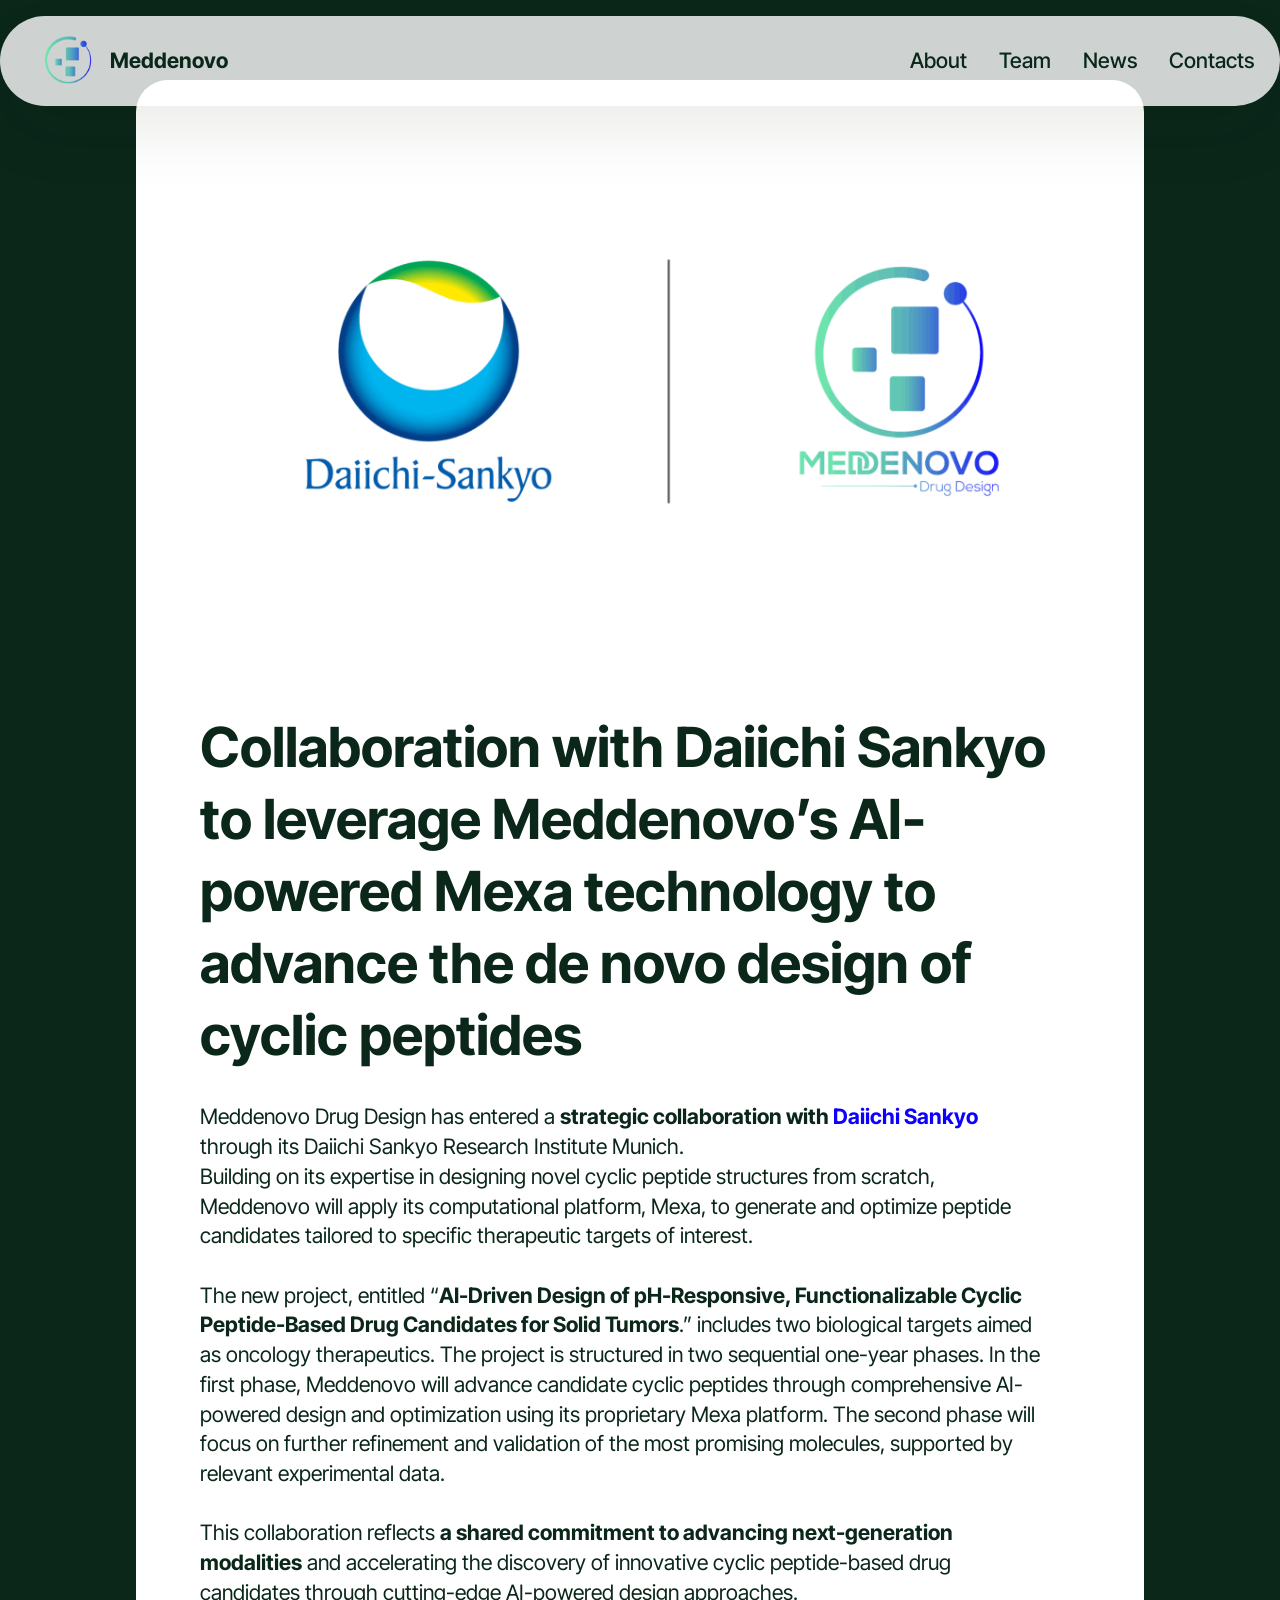
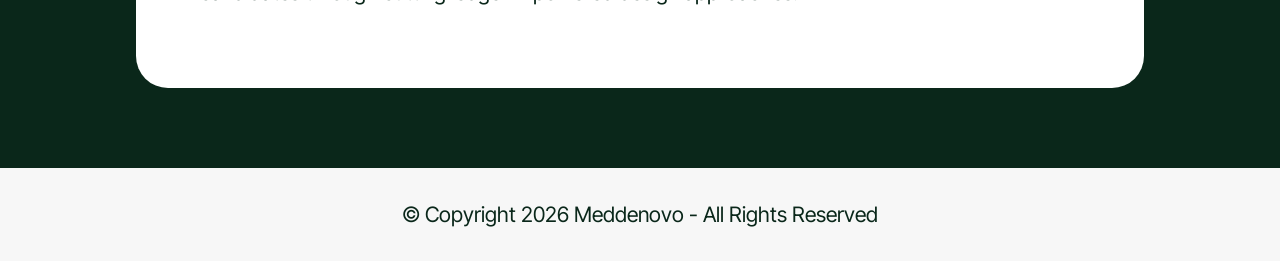
==== commit b37315e7: "published v1" ====
--- a/page1.html
+++ b/page1.html
@@ -1,10 +1,10 @@
 <!DOCTYPE html>
 <html  >
 <head>
-  <!-- Site made with Mobirise Website Builder v6.1.12, https://mobirise.com -->
+  
   <meta charset="UTF-8">
   <meta http-equiv="X-UA-Compatible" content="IE=edge">
-  <meta name="generator" content="Mobirise v6.1.12, mobirise.com">
+  
   <meta name="viewport" content="width=device-width, initial-scale=1, minimum-scale=1">
   <link rel="shortcut icon" href="assets/images/icon-gardient-1.png" type="image/x-icon">
   <meta name="description" content="">
@@ -17,7 +17,7 @@
   <link rel="stylesheet" href="assets/theme/css/style.css">
   <link rel="preload" href="https://fonts.googleapis.com/css2?family=Inter+Tight:wght@400;700&display=swap&display=swap" as="style" onload="this.onload=null;this.rel='stylesheet'">
   <noscript><link rel="stylesheet" href="https://fonts.googleapis.com/css2?family=Inter+Tight:wght@400;700&display=swap&display=swap"></noscript>
-  <link rel="preload" as="style" href="assets/mobirise/css/mbr-additional.css?v=iznjNd"><link rel="stylesheet" href="assets/mobirise/css/mbr-additional.css?v=iznjNd" type="text/css">
+  <link rel="preload" as="style" href="assets/mobirise/css/mbr-additional.css?v=ZsfqgN"><link rel="stylesheet" href="assets/mobirise/css/mbr-additional.css?v=ZsfqgN" type="text/css">
 
   
   
@@ -114,7 +114,15 @@
             </div>
         </div>
     </div>
-</section><section class="display-7" style="padding: 0;align-items: center;justify-content: center;flex-wrap: wrap;    align-content: center;display: flex;position: relative;height: 4rem;"><a href="https://mobiri.se/" style="flex: 1 1;height: 4rem;position: absolute;width: 100%;z-index: 1;"><img alt="" style="height: 4rem;" src="[data-uri]"></a><p style="margin: 0;text-align: center;" class="display-7">&#8204;</p><a style="z-index:1" href="https://mobirise.com/builder/ai-website-builder.html">AI Website Software</a></section><script src="assets/bootstrap/js/bootstrap.bundle.min.js"></script>  <script src="assets/smoothscroll/smooth-scroll.js"></script>  <script src="assets/ytplayer/index.js"></script>  <script src="assets/dropdown/js/navbar-dropdown.js"></script>  <script src="assets/theme/js/script.js"></script>  
+</section>
+
+
+<script src="assets/bootstrap/js/bootstrap.bundle.min.js"></script>
+  <script src="assets/smoothscroll/smooth-scroll.js"></script>
+  <script src="assets/ytplayer/index.js"></script>
+  <script src="assets/dropdown/js/navbar-dropdown.js"></script>
+  <script src="assets/theme/js/script.js"></script>
+  
   
   
 </body>
--- a/assets/theme/css/style.css
+++ b/assets/theme/css/style.css
@@ -0,0 +1,958 @@
+@charset "UTF-8";
+section {
+  background-color: #ffffff;
+}
+
+body {
+  font-style: normal;
+  line-height: 1.5;
+  font-weight: 400;
+  color: #232323;
+  position: relative;
+}
+
+button {
+  background-color: transparent;
+  border-color: transparent;
+}
+
+.embla__button,
+.carousel-control {
+  background-color: #edefea !important;
+  opacity: 0.8 !important;
+  color: #464845 !important;
+  border-color: #edefea !important;
+}
+
+.carousel .close,
+.modalWindow .close {
+  background-color: #edefea !important;
+  color: #464845 !important;
+  border-color: #edefea !important;
+  opacity: 0.8 !important;
+}
+
+.carousel .close:hover,
+.modalWindow .close:hover {
+  opacity: 1 !important;
+}
+
+.carousel-indicators li {
+  background-color: #edefea !important;
+  border: 2px solid #464845 !important;
+}
+
+.carousel-indicators li:hover,
+.carousel-indicators li:active {
+  opacity: 0.8 !important;
+}
+
+.embla__button:hover,
+.carousel-control:hover {
+  background-color: #edefea !important;
+  opacity: 1 !important;
+}
+
+.modalWindow-video-container {
+  height: 80%;
+}
+
+section,
+.container,
+.container-fluid {
+  position: relative;
+  word-wrap: break-word;
+}
+
+a.mbr-iconfont:hover {
+  text-decoration: none;
+}
+
+.article .lead p,
+.article .lead ul,
+.article .lead ol,
+.article .lead pre,
+.article .lead blockquote {
+  margin-bottom: 0;
+}
+
+a {
+  font-style: normal;
+  font-weight: 400;
+  cursor: pointer;
+}
+a, a:hover {
+  text-decoration: none;
+}
+
+.mbr-section-title {
+  font-style: normal;
+  line-height: 1.3;
+}
+
+.mbr-section-subtitle {
+  line-height: 1.3;
+}
+
+.mbr-text {
+  font-style: normal;
+  line-height: 1.7;
+}
+
+h1,
+h2,
+h3,
+h4,
+h5,
+h6,
+.display-1,
+.display-2,
+.display-4,
+.display-5,
+.display-7,
+span,
+p,
+a {
+  line-height: 1;
+  word-break: break-word;
+  word-wrap: break-word;
+  font-weight: 400;
+}
+
+b,
+strong {
+  font-weight: bold;
+}
+
+input:-webkit-autofill, input:-webkit-autofill:hover, input:-webkit-autofill:focus, input:-webkit-autofill:active {
+  transition-delay: 9999s;
+  -webkit-transition-property: background-color, color;
+  transition-property: background-color, color;
+}
+
+textarea[type=hidden] {
+  display: none;
+}
+
+section {
+  background-position: 50% 50%;
+  background-repeat: no-repeat;
+  background-size: cover;
+}
+section .mbr-background-video,
+section .mbr-background-video-preview {
+  position: absolute;
+  bottom: 0;
+  left: 0;
+  right: 0;
+  top: 0;
+}
+
+.hidden {
+  visibility: hidden;
+}
+
+.mbr-z-index20 {
+  z-index: 20;
+}
+
+/*! Base colors */
+.mbr-white {
+  color: #ffffff;
+}
+
+.mbr-black {
+  color: #111111;
+}
+
+.mbr-bg-white {
+  background-color: #ffffff;
+}
+
+.mbr-bg-black {
+  background-color: #000000;
+}
+
+/*! Text-aligns */
+.align-left {
+  text-align: left;
+}
+
+.align-center {
+  text-align: center;
+}
+
+.align-right {
+  text-align: right;
+}
+
+/*! Font-weight  */
+.mbr-light {
+  font-weight: 300;
+}
+
+.mbr-regular {
+  font-weight: 400;
+}
+
+.mbr-semibold {
+  font-weight: 500;
+}
+
+.mbr-bold {
+  font-weight: 700;
+}
+
+/*! Media  */
+.media-content {
+  flex-basis: 100%;
+}
+
+.media-container-row {
+  display: flex;
+  flex-direction: row;
+  flex-wrap: wrap;
+  justify-content: center;
+  align-content: center;
+  align-items: start;
+}
+.media-container-row .media-size-item {
+  width: 400px;
+}
+
+.media-container-column {
+  display: flex;
+  flex-direction: column;
+  flex-wrap: wrap;
+  justify-content: center;
+  align-content: center;
+  align-items: stretch;
+}
+.media-container-column > * {
+  width: 100%;
+}
+
+@media (min-width: 992px) {
+  .media-container-row {
+    flex-wrap: nowrap;
+  }
+}
+figure {
+  margin-bottom: 0;
+  overflow: hidden;
+}
+
+figure[mbr-media-size] {
+  transition: width 0.1s;
+}
+
+img,
+iframe {
+  display: block;
+  width: 100%;
+}
+
+.card {
+  background-color: transparent;
+  border: none;
+}
+
+.card-box {
+  width: 100%;
+}
+
+.card-img {
+  text-align: center;
+  flex-shrink: 0;
+  -webkit-flex-shrink: 0;
+}
+
+.media {
+  max-width: 100%;
+  margin: 0 auto;
+}
+
+.mbr-figure {
+  align-self: center;
+}
+
+.media-container > div {
+  max-width: 100%;
+}
+
+.mbr-figure img,
+.card-img img {
+  width: 100%;
+}
+
+@media (max-width: 991px) {
+  .media-size-item {
+    width: auto !important;
+  }
+  .media {
+    width: auto;
+  }
+  .mbr-figure {
+    width: 100% !important;
+  }
+}
+/*! Buttons */
+.mbr-section-btn {
+  margin-left: -0.6rem;
+  margin-right: -0.6rem;
+  font-size: 0;
+}
+
+.btn {
+  font-weight: 600;
+  border-width: 1px;
+  font-style: normal;
+  margin: 0.6rem 0.6rem;
+  white-space: normal;
+  transition: all 0.2s ease-in-out;
+  display: inline-flex;
+  align-items: center;
+  justify-content: center;
+  word-break: break-word;
+}
+
+.btn-sm {
+  font-weight: 600;
+  letter-spacing: 0px;
+  transition: all 0.3s ease-in-out;
+}
+
+.btn-md {
+  font-weight: 600;
+  letter-spacing: 0px;
+  transition: all 0.3s ease-in-out;
+}
+
+.btn-lg {
+  font-weight: 600;
+  letter-spacing: 0px;
+  transition: all 0.3s ease-in-out;
+}
+
+.btn-form {
+  margin: 0;
+}
+.btn-form:hover {
+  cursor: pointer;
+}
+
+nav .mbr-section-btn {
+  margin-left: 0rem;
+  margin-right: 0rem;
+}
+
+/*! Btn icon margin */
+.btn .mbr-iconfont,
+.btn.btn-sm .mbr-iconfont {
+  order: 1;
+  cursor: pointer;
+  margin-left: 0.5rem;
+  vertical-align: sub;
+}
+
+.btn.btn-md .mbr-iconfont,
+.btn.btn-md .mbr-iconfont {
+  margin-left: 0.8rem;
+}
+
+.mbr-regular {
+  font-weight: 400;
+}
+
+.mbr-semibold {
+  font-weight: 500;
+}
+
+.mbr-bold {
+  font-weight: 700;
+}
+
+[type=submit] {
+  -webkit-appearance: none;
+}
+
+/*! Full-screen */
+.mbr-fullscreen .mbr-overlay {
+  min-height: 100vh;
+}
+
+.mbr-fullscreen {
+  display: flex;
+  display: -moz-flex;
+  display: -ms-flex;
+  display: -o-flex;
+  align-items: center;
+  min-height: 100vh;
+  padding-top: 3rem;
+  padding-bottom: 3rem;
+}
+
+/*! Map */
+.map {
+  height: 25rem;
+  position: relative;
+}
+.map iframe {
+  width: 100%;
+  height: 100%;
+}
+
+/*! Scroll to top arrow */
+.mbr-arrow-up {
+  bottom: 25px;
+  right: 90px;
+  position: fixed;
+  text-align: right;
+  z-index: 5000;
+  color: #ffffff;
+  font-size: 22px;
+}
+
+.mbr-arrow-up a {
+  background: rgba(0, 0, 0, 0.2);
+  border-radius: 50%;
+  color: #fff;
+  display: inline-block;
+  height: 60px;
+  width: 60px;
+  border: 2px solid #fff;
+  outline-style: none !important;
+  position: relative;
+  text-decoration: none;
+  transition: all 0.3s ease-in-out;
+  cursor: pointer;
+  text-align: center;
+}
+.mbr-arrow-up a:hover {
+  background-color: rgba(0, 0, 0, 0.4);
+}
+.mbr-arrow-up a i {
+  line-height: 60px;
+}
+
+.mbr-arrow-up-icon {
+  display: block;
+  color: #fff;
+}
+
+.mbr-arrow-up-icon::before {
+  content: "›";
+  display: inline-block;
+  font-family: serif;
+  font-size: 22px;
+  line-height: 1;
+  font-style: normal;
+  position: relative;
+  top: 6px;
+  left: -4px;
+  transform: rotate(-90deg);
+}
+
+/*! Arrow Down */
+.mbr-arrow {
+  position: absolute;
+  bottom: 45px;
+  left: 50%;
+  width: 60px;
+  height: 60px;
+  cursor: pointer;
+  background-color: rgba(80, 80, 80, 0.5);
+  border-radius: 50%;
+  transform: translateX(-50%);
+}
+@media (max-width: 767px) {
+  .mbr-arrow {
+    display: none;
+  }
+}
+.mbr-arrow > a {
+  display: inline-block;
+  text-decoration: none;
+  outline-style: none;
+  animation: arrowdown 1.7s ease-in-out infinite;
+  color: #ffffff;
+}
+.mbr-arrow > a > i {
+  position: absolute;
+  top: -2px;
+  left: 15px;
+  font-size: 2rem;
+}
+
+#scrollToTop a i::before {
+  content: "";
+  position: absolute;
+  display: block;
+  border-bottom: 2.5px solid #fff;
+  border-left: 2.5px solid #fff;
+  width: 27.8%;
+  height: 27.8%;
+  left: 50%;
+  top: 51%;
+  transform: translateY(-30%) translateX(-50%) rotate(135deg);
+}
+
+@keyframes arrowdown {
+  0% {
+    transform: translateY(0px);
+  }
+  50% {
+    transform: translateY(-5px);
+  }
+  100% {
+    transform: translateY(0px);
+  }
+}
+@media (max-width: 500px) {
+  .mbr-arrow-up {
+    left: 0;
+    right: 0;
+    text-align: center;
+  }
+}
+/*Gradients animation*/
+@keyframes gradient-animation {
+  from {
+    background-position: 0% 100%;
+    animation-timing-function: ease-in-out;
+  }
+  to {
+    background-position: 100% 0%;
+    animation-timing-function: ease-in-out;
+  }
+}
+.bg-gradient {
+  background-size: 200% 200%;
+  animation: gradient-animation 5s infinite alternate;
+  -webkit-animation: gradient-animation 5s infinite alternate;
+}
+
+.menu .navbar-brand {
+  display: -webkit-flex;
+}
+.menu .navbar-brand span {
+  display: flex;
+  display: -webkit-flex;
+}
+.menu .navbar-brand .navbar-caption-wrap {
+  display: -webkit-flex;
+}
+.menu .navbar-brand .navbar-logo img {
+  display: -webkit-flex;
+  width: auto;
+}
+@media (min-width: 768px) and (max-width: 991px) {
+  .menu .navbar-toggleable-sm .navbar-nav {
+    display: -ms-flexbox;
+  }
+}
+@media (max-width: 991px) {
+  .menu .navbar-collapse {
+    max-height: 93.5vh;
+  }
+  .menu .navbar-collapse.show {
+    overflow: auto;
+  }
+}
+@media (min-width: 992px) {
+  .menu .navbar-nav.nav-dropdown {
+    display: -webkit-flex;
+  }
+  .menu .navbar-toggleable-sm .navbar-collapse {
+    display: -webkit-flex !important;
+  }
+  .menu .collapsed .navbar-collapse {
+    max-height: 93.5vh;
+  }
+  .menu .collapsed .navbar-collapse.show {
+    overflow: auto;
+  }
+}
+@media (max-width: 767px) {
+  .menu .navbar-collapse {
+    max-height: 80vh;
+  }
+}
+
+.nav-link .mbr-iconfont {
+  margin-right: 0.5rem;
+}
+
+.navbar {
+  display: -webkit-flex;
+  -webkit-flex-wrap: wrap;
+  -webkit-align-items: center;
+  -webkit-justify-content: space-between;
+}
+
+.navbar-collapse {
+  -webkit-flex-basis: 100%;
+  -webkit-flex-grow: 1;
+  -webkit-align-items: center;
+}
+
+.nav-dropdown .link {
+  padding: 0.667em 1.667em !important;
+  margin: 0 !important;
+}
+
+.nav {
+  display: -webkit-flex;
+  -webkit-flex-wrap: wrap;
+}
+
+.row {
+  display: -webkit-flex;
+  -webkit-flex-wrap: wrap;
+}
+
+.justify-content-center {
+  -webkit-justify-content: center;
+}
+
+.form-inline {
+  display: -webkit-flex;
+}
+
+.card-wrapper {
+  -webkit-flex: 1;
+}
+
+.carousel-control {
+  z-index: 10;
+  display: -webkit-flex;
+}
+
+.carousel-controls {
+  display: -webkit-flex;
+}
+
+.media {
+  display: -webkit-flex;
+}
+
+.form-group:focus {
+  outline: none;
+}
+
+.jq-selectbox__select {
+  padding: 7px 0;
+  position: relative;
+}
+
+.jq-selectbox__dropdown {
+  overflow: hidden;
+  border-radius: 10px;
+  position: absolute;
+  top: 100%;
+  left: 0 !important;
+  width: 100% !important;
+}
+
+.jq-selectbox__trigger-arrow {
+  right: 0;
+  transform: translateY(-50%);
+}
+
+.jq-selectbox li {
+  padding: 1.07em 0.5em;
+}
+
+input[type=range] {
+  padding-left: 0 !important;
+  padding-right: 0 !important;
+}
+
+.modal-dialog,
+.modal-content {
+  height: 100%;
+}
+
+.modal-dialog .carousel-inner {
+  height: calc(100vh - 1.75rem);
+}
+@media (max-width: 575px) {
+  .modal-dialog .carousel-inner {
+    height: calc(100vh - 1rem);
+  }
+}
+
+.carousel-item {
+  text-align: center;
+}
+
+.carousel-item img {
+  margin: auto;
+}
+
+.navbar-toggler {
+  align-self: flex-start;
+  padding: 0.25rem 0.75rem;
+  font-size: 1.25rem;
+  line-height: 1;
+  background: transparent;
+  border: 1px solid transparent;
+  border-radius: 0.25rem;
+}
+
+.navbar-toggler:focus,
+.navbar-toggler:hover {
+  text-decoration: none;
+  box-shadow: none;
+}
+
+.navbar-toggler-icon {
+  display: inline-block;
+  width: 1.5em;
+  height: 1.5em;
+  vertical-align: middle;
+  content: "";
+  background: no-repeat center center;
+  background-size: 100% 100%;
+}
+
+.navbar-toggler-left {
+  position: absolute;
+  left: 1rem;
+}
+
+.navbar-toggler-right {
+  position: absolute;
+  right: 1rem;
+}
+
+.card-img {
+  width: auto;
+}
+
+.menu .navbar.collapsed:not(.beta-menu) {
+  flex-direction: column;
+}
+
+.carousel-item.active,
+.carousel-item-next,
+.carousel-item-prev {
+  display: flex;
+}
+
+.note-air-layout .dropup .dropdown-menu,
+.note-air-layout .navbar-fixed-bottom .dropdown .dropdown-menu {
+  bottom: initial !important;
+}
+
+html,
+body {
+  height: auto;
+  min-height: 100vh;
+}
+
+.dropup .dropdown-toggle::after {
+  display: none;
+}
+
+.form-asterisk {
+  font-family: initial;
+  position: absolute;
+  top: -2px;
+  font-weight: normal;
+}
+
+.form-control-label {
+  position: relative;
+  cursor: pointer;
+  margin-bottom: 0.357em;
+  padding: 0;
+}
+
+.alert {
+  color: #ffffff;
+  border-radius: 0;
+  border: 0;
+  font-size: 1.1rem;
+  line-height: 1.5;
+  margin-bottom: 1.875rem;
+  padding: 1.25rem;
+  position: relative;
+  text-align: center;
+}
+.alert.alert-form::after {
+  background-color: inherit;
+  bottom: -7px;
+  content: "";
+  display: block;
+  height: 14px;
+  left: 50%;
+  margin-left: -7px;
+  position: absolute;
+  transform: rotate(45deg);
+  width: 14px;
+}
+
+.form-control {
+  background-color: #ffffff;
+  background-clip: border-box;
+  color: #232323;
+  line-height: 1rem !important;
+  height: auto;
+  padding: 1.2rem 2rem;
+  transition: border-color 0.25s ease 0s;
+  border: 1px solid transparent !important;
+  border-radius: 4px;
+  box-shadow: rgba(0, 0, 0, 0.07) 0px 1px 1px 0px, rgba(0, 0, 0, 0.07) 0px 1px 3px 0px, rgba(0, 0, 0, 0.03) 0px 0px 0px 1px;
+}
+.form-active .form-control:invalid {
+  border-color: red;
+}
+
+.row > * {
+  padding-right: 1rem;
+  padding-left: 1rem;
+}
+
+form .row {
+  margin-left: -0.6rem;
+  margin-right: -0.6rem;
+}
+form .row [class*=col] {
+  padding-left: 0.6rem;
+  padding-right: 0.6rem;
+}
+
+form .mbr-section-btn {
+  padding-left: 0.6rem;
+  padding-right: 0.6rem;
+}
+
+form .form-check-input {
+  margin-top: 0.5;
+}
+
+textarea.form-control {
+  line-height: 1.5rem !important;
+}
+
+.form-group {
+  margin-bottom: 1.2rem;
+}
+
+.form-control,
+form .btn {
+  min-height: 48px;
+}
+
+.gdpr-block label span.textGDPR input[name=gdpr] {
+  top: 7px;
+}
+
+.form-control:focus {
+  box-shadow: none;
+}
+
+:focus {
+  outline: none;
+}
+
+.mbr-overlay {
+  background-color: #000;
+  bottom: 0;
+  left: 0;
+  opacity: 0.5;
+  position: absolute;
+  right: 0;
+  top: 0;
+  z-index: 0;
+  pointer-events: none;
+}
+
+blockquote {
+  font-style: italic;
+  padding: 3rem;
+  font-size: 1.09rem;
+  position: relative;
+  border-left: 3px solid;
+}
+
+ul,
+ol,
+pre,
+blockquote {
+  margin-bottom: 2.3125rem;
+}
+
+.mt-4 {
+  margin-top: 2rem !important;
+}
+
+.mb-4 {
+  margin-bottom: 2rem !important;
+}
+
+.container,
+.container-fluid {
+  padding-left: 16px;
+  padding-right: 16px;
+}
+
+.row {
+  margin-left: -16px;
+  margin-right: -16px;
+}
+.row > [class*=col] {
+  padding-left: 16px;
+  padding-right: 16px;
+}
+
+@media (min-width: 992px) {
+  .container-fluid {
+    padding-left: 32px;
+    padding-right: 32px;
+  }
+}
+@media (max-width: 991px) {
+  .mbr-container {
+    padding-left: 16px;
+    padding-right: 16px;
+  }
+}
+.app-video-wrapper > img {
+  opacity: 1;
+}
+
+.app-video-wrapper {
+  background: transparent;
+}
+
+.item {
+  position: relative;
+}
+
+.dropdown-menu .dropdown-menu {
+  left: 100%;
+}
+
+.dropdown-item + .dropdown-menu {
+  display: none;
+}
+
+.dropdown-item:hover + .dropdown-menu,
+.dropdown-menu:hover {
+  display: block;
+}
+
+@media (min-aspect-ratio: 16/9) {
+  .mbr-video-foreground {
+    height: 300% !important;
+    top: -100% !important;
+  }
+}
+@media (max-aspect-ratio: 16/9) {
+  .mbr-video-foreground {
+    width: 300% !important;
+    left: -100% !important;
+  }
+}
--- a/assets/mobirise/css/mbr-additional.css
+++ b/assets/mobirise/css/mbr-additional.css
@@ -1747,54 +1747,6 @@
 .cid-veMUhBMf3n .media-container-row .mbr-text {
   color: #0a271a;
 }
-.cid-veN5mOIoYi {
-  padding-top: 5rem;
-  padding-bottom: 5rem;
-  background-color: #0a271a;
-}
-.cid-veN5mOIoYi .mbr-fallback-image.disabled {
-  display: none;
-}
-.cid-veN5mOIoYi .mbr-fallback-image {
-  display: block;
-  background-size: cover;
-  background-position: center center;
-  width: 100%;
-  height: 100%;
-  position: absolute;
-  top: 0;
-}
-@media (max-width: 767px) {
-  .cid-veN5mOIoYi .card-content-text {
-    padding: 0 1.5rem 1.5rem 1.5rem;
-  }
-}
-@media (min-width: 768px) {
-  .cid-veN5mOIoYi .card-content-text {
-    padding: 0 2.25rem 2.25rem 2.25rem;
-  }
-}
-@media (min-width: 992px) {
-  .cid-veN5mOIoYi .card-content-text {
-    padding: 1rem 4rem 4rem 4rem;
-  }
-}
-.cid-veN5mOIoYi .card-wrapper {
-  background: #ffffff;
-}
-.cid-veN5mOIoYi .mbr-text,
-.cid-veN5mOIoYi .mbr-section-btn {
-  color: #0a271a;
-  text-align: left;
-}
-.cid-veN5mOIoYi .card-title,
-.cid-veN5mOIoYi .card-box {
-  text-align: left;
-  color: #0a271a;
-}
-.cid-veN5mOIoYi .image-wrapper img {
-  width: 100%;
-}
 .cid-veJpjF91eW {
   z-index: 1000;
   width: 100%;
@@ -2355,24 +2307,15 @@
     padding: 1rem;
   }
 }
-.cid-veMUhBMf3n {
-  padding-top: 2rem;
-  padding-bottom: 2rem;
-  background-color: #f7f7f7;
-  overflow: hidden;
-}
-.cid-veMUhBMf3n .media-container-row .mbr-text {
-  color: #0a271a;
-}
-.cid-veN8a3ZX7w {
+.cid-veN5mOIoYi {
   padding-top: 5rem;
   padding-bottom: 5rem;
   background-color: #0a271a;
 }
-.cid-veN8a3ZX7w .mbr-fallback-image.disabled {
+.cid-veN5mOIoYi .mbr-fallback-image.disabled {
   display: none;
 }
-.cid-veN8a3ZX7w .mbr-fallback-image {
+.cid-veN5mOIoYi .mbr-fallback-image {
   display: block;
   background-size: cover;
   background-position: center center;
@@ -2382,35 +2325,44 @@
   top: 0;
 }
 @media (max-width: 767px) {
-  .cid-veN8a3ZX7w .card-content-text {
+  .cid-veN5mOIoYi .card-content-text {
     padding: 0 1.5rem 1.5rem 1.5rem;
   }
 }
 @media (min-width: 768px) {
-  .cid-veN8a3ZX7w .card-content-text {
+  .cid-veN5mOIoYi .card-content-text {
     padding: 0 2.25rem 2.25rem 2.25rem;
   }
 }
 @media (min-width: 992px) {
-  .cid-veN8a3ZX7w .card-content-text {
+  .cid-veN5mOIoYi .card-content-text {
     padding: 1rem 4rem 4rem 4rem;
   }
 }
-.cid-veN8a3ZX7w .card-wrapper {
+.cid-veN5mOIoYi .card-wrapper {
   background: #ffffff;
 }
-.cid-veN8a3ZX7w .mbr-text,
-.cid-veN8a3ZX7w .mbr-section-btn {
+.cid-veN5mOIoYi .mbr-text,
+.cid-veN5mOIoYi .mbr-section-btn {
   color: #0a271a;
   text-align: left;
 }
-.cid-veN8a3ZX7w .card-title,
-.cid-veN8a3ZX7w .card-box {
+.cid-veN5mOIoYi .card-title,
+.cid-veN5mOIoYi .card-box {
   text-align: left;
   color: #0a271a;
 }
-.cid-veN8a3ZX7w .image-wrapper img {
+.cid-veN5mOIoYi .image-wrapper img {
   width: 100%;
+}
+.cid-veMUhBMf3n {
+  padding-top: 2rem;
+  padding-bottom: 2rem;
+  background-color: #f7f7f7;
+  overflow: hidden;
+}
+.cid-veMUhBMf3n .media-container-row .mbr-text {
+  color: #0a271a;
 }
 .cid-veN8a4gsKz {
   z-index: 1000;
@@ -2972,24 +2924,15 @@
     padding: 1rem;
   }
 }
-.cid-veN8a4BCKm {
-  padding-top: 2rem;
-  padding-bottom: 2rem;
-  background-color: #f7f7f7;
-  overflow: hidden;
-}
-.cid-veN8a4BCKm .media-container-row .mbr-text {
-  color: #0a271a;
-}
-.cid-veN9EbCynG {
+.cid-veN8a3ZX7w {
   padding-top: 5rem;
   padding-bottom: 5rem;
   background-color: #0a271a;
 }
-.cid-veN9EbCynG .mbr-fallback-image.disabled {
+.cid-veN8a3ZX7w .mbr-fallback-image.disabled {
   display: none;
 }
-.cid-veN9EbCynG .mbr-fallback-image {
+.cid-veN8a3ZX7w .mbr-fallback-image {
   display: block;
   background-size: cover;
   background-position: center center;
@@ -2999,35 +2942,44 @@
   top: 0;
 }
 @media (max-width: 767px) {
-  .cid-veN9EbCynG .card-content-text {
+  .cid-veN8a3ZX7w .card-content-text {
     padding: 0 1.5rem 1.5rem 1.5rem;
   }
 }
 @media (min-width: 768px) {
-  .cid-veN9EbCynG .card-content-text {
+  .cid-veN8a3ZX7w .card-content-text {
     padding: 0 2.25rem 2.25rem 2.25rem;
   }
 }
 @media (min-width: 992px) {
-  .cid-veN9EbCynG .card-content-text {
+  .cid-veN8a3ZX7w .card-content-text {
     padding: 1rem 4rem 4rem 4rem;
   }
 }
-.cid-veN9EbCynG .card-wrapper {
+.cid-veN8a3ZX7w .card-wrapper {
   background: #ffffff;
 }
-.cid-veN9EbCynG .mbr-text,
-.cid-veN9EbCynG .mbr-section-btn {
+.cid-veN8a3ZX7w .mbr-text,
+.cid-veN8a3ZX7w .mbr-section-btn {
   color: #0a271a;
   text-align: left;
 }
-.cid-veN9EbCynG .card-title,
-.cid-veN9EbCynG .card-box {
+.cid-veN8a3ZX7w .card-title,
+.cid-veN8a3ZX7w .card-box {
   text-align: left;
   color: #0a271a;
 }
-.cid-veN9EbCynG .image-wrapper img {
+.cid-veN8a3ZX7w .image-wrapper img {
   width: 100%;
+}
+.cid-veN8a4BCKm {
+  padding-top: 2rem;
+  padding-bottom: 2rem;
+  background-color: #f7f7f7;
+  overflow: hidden;
+}
+.cid-veN8a4BCKm .media-container-row .mbr-text {
+  color: #0a271a;
 }
 .cid-veN9EbVxs3 {
   z-index: 1000;
@@ -3589,6 +3541,54 @@
     padding: 1rem;
   }
 }
+.cid-veN9EbCynG {
+  padding-top: 5rem;
+  padding-bottom: 5rem;
+  background-color: #0a271a;
+}
+.cid-veN9EbCynG .mbr-fallback-image.disabled {
+  display: none;
+}
+.cid-veN9EbCynG .mbr-fallback-image {
+  display: block;
+  background-size: cover;
+  background-position: center center;
+  width: 100%;
+  height: 100%;
+  position: absolute;
+  top: 0;
+}
+@media (max-width: 767px) {
+  .cid-veN9EbCynG .card-content-text {
+    padding: 0 1.5rem 1.5rem 1.5rem;
+  }
+}
+@media (min-width: 768px) {
+  .cid-veN9EbCynG .card-content-text {
+    padding: 0 2.25rem 2.25rem 2.25rem;
+  }
+}
+@media (min-width: 992px) {
+  .cid-veN9EbCynG .card-content-text {
+    padding: 1rem 4rem 4rem 4rem;
+  }
+}
+.cid-veN9EbCynG .card-wrapper {
+  background: #ffffff;
+}
+.cid-veN9EbCynG .mbr-text,
+.cid-veN9EbCynG .mbr-section-btn {
+  color: #0a271a;
+  text-align: left;
+}
+.cid-veN9EbCynG .card-title,
+.cid-veN9EbCynG .card-box {
+  text-align: left;
+  color: #0a271a;
+}
+.cid-veN9EbCynG .image-wrapper img {
+  width: 100%;
+}
 .cid-veN9EciTdb {
   padding-top: 2rem;
   padding-bottom: 2rem;
--- a/assets/mobirise/css/mbr-additional.css
+++ b/assets/mobirise/css/mbr-additional.css
@@ -1747,54 +1747,6 @@
 .cid-veMUhBMf3n .media-container-row .mbr-text {
   color: #0a271a;
 }
-.cid-veN5mOIoYi {
-  padding-top: 5rem;
-  padding-bottom: 5rem;
-  background-color: #0a271a;
-}
-.cid-veN5mOIoYi .mbr-fallback-image.disabled {
-  display: none;
-}
-.cid-veN5mOIoYi .mbr-fallback-image {
-  display: block;
-  background-size: cover;
-  background-position: center center;
-  width: 100%;
-  height: 100%;
-  position: absolute;
-  top: 0;
-}
-@media (max-width: 767px) {
-  .cid-veN5mOIoYi .card-content-text {
-    padding: 0 1.5rem 1.5rem 1.5rem;
-  }
-}
-@media (min-width: 768px) {
-  .cid-veN5mOIoYi .card-content-text {
-    padding: 0 2.25rem 2.25rem 2.25rem;
-  }
-}
-@media (min-width: 992px) {
-  .cid-veN5mOIoYi .card-content-text {
-    padding: 1rem 4rem 4rem 4rem;
-  }
-}
-.cid-veN5mOIoYi .card-wrapper {
-  background: #ffffff;
-}
-.cid-veN5mOIoYi .mbr-text,
-.cid-veN5mOIoYi .mbr-section-btn {
-  color: #0a271a;
-  text-align: left;
-}
-.cid-veN5mOIoYi .card-title,
-.cid-veN5mOIoYi .card-box {
-  text-align: left;
-  color: #0a271a;
-}
-.cid-veN5mOIoYi .image-wrapper img {
-  width: 100%;
-}
 .cid-veJpjF91eW {
   z-index: 1000;
   width: 100%;
@@ -2355,24 +2307,15 @@
     padding: 1rem;
   }
 }
-.cid-veMUhBMf3n {
-  padding-top: 2rem;
-  padding-bottom: 2rem;
-  background-color: #f7f7f7;
-  overflow: hidden;
-}
-.cid-veMUhBMf3n .media-container-row .mbr-text {
-  color: #0a271a;
-}
-.cid-veN8a3ZX7w {
+.cid-veN5mOIoYi {
   padding-top: 5rem;
   padding-bottom: 5rem;
   background-color: #0a271a;
 }
-.cid-veN8a3ZX7w .mbr-fallback-image.disabled {
+.cid-veN5mOIoYi .mbr-fallback-image.disabled {
   display: none;
 }
-.cid-veN8a3ZX7w .mbr-fallback-image {
+.cid-veN5mOIoYi .mbr-fallback-image {
   display: block;
   background-size: cover;
   background-position: center center;
@@ -2382,35 +2325,44 @@
   top: 0;
 }
 @media (max-width: 767px) {
-  .cid-veN8a3ZX7w .card-content-text {
+  .cid-veN5mOIoYi .card-content-text {
     padding: 0 1.5rem 1.5rem 1.5rem;
   }
 }
 @media (min-width: 768px) {
-  .cid-veN8a3ZX7w .card-content-text {
+  .cid-veN5mOIoYi .card-content-text {
     padding: 0 2.25rem 2.25rem 2.25rem;
   }
 }
 @media (min-width: 992px) {
-  .cid-veN8a3ZX7w .card-content-text {
+  .cid-veN5mOIoYi .card-content-text {
     padding: 1rem 4rem 4rem 4rem;
   }
 }
-.cid-veN8a3ZX7w .card-wrapper {
+.cid-veN5mOIoYi .card-wrapper {
   background: #ffffff;
 }
-.cid-veN8a3ZX7w .mbr-text,
-.cid-veN8a3ZX7w .mbr-section-btn {
+.cid-veN5mOIoYi .mbr-text,
+.cid-veN5mOIoYi .mbr-section-btn {
   color: #0a271a;
   text-align: left;
 }
-.cid-veN8a3ZX7w .card-title,
-.cid-veN8a3ZX7w .card-box {
+.cid-veN5mOIoYi .card-title,
+.cid-veN5mOIoYi .card-box {
   text-align: left;
   color: #0a271a;
 }
-.cid-veN8a3ZX7w .image-wrapper img {
+.cid-veN5mOIoYi .image-wrapper img {
   width: 100%;
+}
+.cid-veMUhBMf3n {
+  padding-top: 2rem;
+  padding-bottom: 2rem;
+  background-color: #f7f7f7;
+  overflow: hidden;
+}
+.cid-veMUhBMf3n .media-container-row .mbr-text {
+  color: #0a271a;
 }
 .cid-veN8a4gsKz {
   z-index: 1000;
@@ -2972,24 +2924,15 @@
     padding: 1rem;
   }
 }
-.cid-veN8a4BCKm {
-  padding-top: 2rem;
-  padding-bottom: 2rem;
-  background-color: #f7f7f7;
-  overflow: hidden;
-}
-.cid-veN8a4BCKm .media-container-row .mbr-text {
-  color: #0a271a;
-}
-.cid-veN9EbCynG {
+.cid-veN8a3ZX7w {
   padding-top: 5rem;
   padding-bottom: 5rem;
   background-color: #0a271a;
 }
-.cid-veN9EbCynG .mbr-fallback-image.disabled {
+.cid-veN8a3ZX7w .mbr-fallback-image.disabled {
   display: none;
 }
-.cid-veN9EbCynG .mbr-fallback-image {
+.cid-veN8a3ZX7w .mbr-fallback-image {
   display: block;
   background-size: cover;
   background-position: center center;
@@ -2999,35 +2942,44 @@
   top: 0;
 }
 @media (max-width: 767px) {
-  .cid-veN9EbCynG .card-content-text {
+  .cid-veN8a3ZX7w .card-content-text {
     padding: 0 1.5rem 1.5rem 1.5rem;
   }
 }
 @media (min-width: 768px) {
-  .cid-veN9EbCynG .card-content-text {
+  .cid-veN8a3ZX7w .card-content-text {
     padding: 0 2.25rem 2.25rem 2.25rem;
   }
 }
 @media (min-width: 992px) {
-  .cid-veN9EbCynG .card-content-text {
+  .cid-veN8a3ZX7w .card-content-text {
     padding: 1rem 4rem 4rem 4rem;
   }
 }
-.cid-veN9EbCynG .card-wrapper {
+.cid-veN8a3ZX7w .card-wrapper {
   background: #ffffff;
 }
-.cid-veN9EbCynG .mbr-text,
-.cid-veN9EbCynG .mbr-section-btn {
+.cid-veN8a3ZX7w .mbr-text,
+.cid-veN8a3ZX7w .mbr-section-btn {
   color: #0a271a;
   text-align: left;
 }
-.cid-veN9EbCynG .card-title,
-.cid-veN9EbCynG .card-box {
+.cid-veN8a3ZX7w .card-title,
+.cid-veN8a3ZX7w .card-box {
   text-align: left;
   color: #0a271a;
 }
-.cid-veN9EbCynG .image-wrapper img {
+.cid-veN8a3ZX7w .image-wrapper img {
   width: 100%;
+}
+.cid-veN8a4BCKm {
+  padding-top: 2rem;
+  padding-bottom: 2rem;
+  background-color: #f7f7f7;
+  overflow: hidden;
+}
+.cid-veN8a4BCKm .media-container-row .mbr-text {
+  color: #0a271a;
 }
 .cid-veN9EbVxs3 {
   z-index: 1000;
@@ -3589,6 +3541,54 @@
     padding: 1rem;
   }
 }
+.cid-veN9EbCynG {
+  padding-top: 5rem;
+  padding-bottom: 5rem;
+  background-color: #0a271a;
+}
+.cid-veN9EbCynG .mbr-fallback-image.disabled {
+  display: none;
+}
+.cid-veN9EbCynG .mbr-fallback-image {
+  display: block;
+  background-size: cover;
+  background-position: center center;
+  width: 100%;
+  height: 100%;
+  position: absolute;
+  top: 0;
+}
+@media (max-width: 767px) {
+  .cid-veN9EbCynG .card-content-text {
+    padding: 0 1.5rem 1.5rem 1.5rem;
+  }
+}
+@media (min-width: 768px) {
+  .cid-veN9EbCynG .card-content-text {
+    padding: 0 2.25rem 2.25rem 2.25rem;
+  }
+}
+@media (min-width: 992px) {
+  .cid-veN9EbCynG .card-content-text {
+    padding: 1rem 4rem 4rem 4rem;
+  }
+}
+.cid-veN9EbCynG .card-wrapper {
+  background: #ffffff;
+}
+.cid-veN9EbCynG .mbr-text,
+.cid-veN9EbCynG .mbr-section-btn {
+  color: #0a271a;
+  text-align: left;
+}
+.cid-veN9EbCynG .card-title,
+.cid-veN9EbCynG .card-box {
+  text-align: left;
+  color: #0a271a;
+}
+.cid-veN9EbCynG .image-wrapper img {
+  width: 100%;
+}
 .cid-veN9EciTdb {
   padding-top: 2rem;
   padding-bottom: 2rem;
